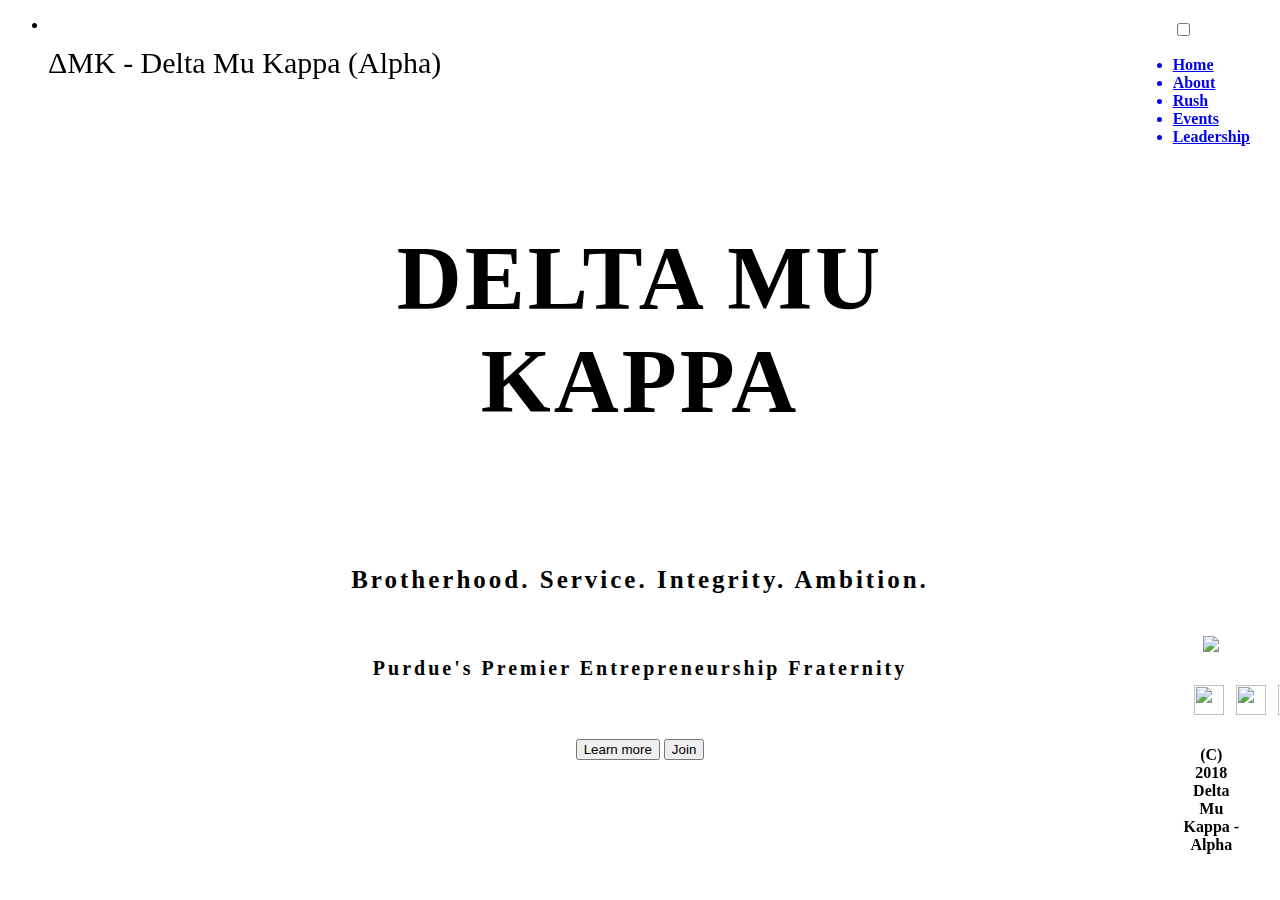
==== index.html @ f1625c48 "adjust viewport scale" ====
<!DOCTYPE html>
<html>
	<style>

</style>
	<head>
		<meta name="viewport" content="width=device-width, initial-scale=0.6">
		<link href="style.css" rel="stylesheet" type="text/css" media="all">
		<title>Delta Mu Kappa - Alpha</title>
	</head>
	<body>
		<ul>
			<li><div>
				<p style="font-size: 30px;text-align:left;position: fixed">ΔMK - Delta Mu Kappa (Alpha)</p></li>
		</ul>
			<div style="text-align: center;position: absolute;top: 50%;left: 50%;transform: translate(-50%, -50%);letter-spacing: 3px">
			<p style="font-size:90px;font-weight: bold;">DELTA MU KAPPA</p><br>
			<p style="font-size:25px;font-weight: bold;">Brotherhood. Service. Integrity. Ambition.</p><br>
			<p style="font-size:20px;font-weight: bold;">Purdue's Premier Entrepreneurship Fraternity</p><br><br>
			<center>
			<table><tr><td>
			<button class="button4" onclick="window.location.href='about.html'">Learn more</button></td><td>
			<button class="button4" onclick="window.location.href='rush.html'">Join</button></td></tr></table></center>
			</div>

		<div id="menuToggle" style="position: fixed;top: 20px; right:30px; bottom: 0px;">
			

			<input type="checkbox" />

			<div id="menu">
				<ul style="padding-left: 0px;">
			      <b><a href="index.html"><li>Home</li></a>
			      <a href="about.html"><li>About</li></a>
			      <a href="#"><li>Rush</li></a>
			      <a href="events.html"><li>Events</li></a>
			      <a href="leadership.html"><li>Leadership</li></a>
		   		</ul>

		   		<div style="position: absolute;bottom: 0px;left: 0px;width: calc(100% - 20px);padding: 10px;padding-bottom: 30px;text-align: center">
			   		<img src="dmk_bird.png" width="50px" />
			   		<br>
			   		<br>
			   		<center>
			   		<table style="border-spacing: 10px;">
			   			<tr><td><a href="https://www.facebook.com/dmkpurdue/"><img src="facebook.png" width="30px" height="30px"/></a></td>
			   				<td><a href="https://twitter.com/DMKPurdue"><img src="twitter.png" width="30px" height="30px"/></a></td>
			   				<td><a href="https://www.instagram.com/dmk.purdue/"><img src="instagram.png" width="30px" height="30px"/></a></td>
			   			</tr>
			   		</table>
			   		</center>
			   		<p>(C) 2018 Delta Mu Kappa - Alpha</p>
		   		</div>
	   		</div>
		    <div class="hamburger"></div>
				<div class="hamburger"></div>
				<div class="hamburger"></div>
			</div>
		</div>
	</body>
</html>
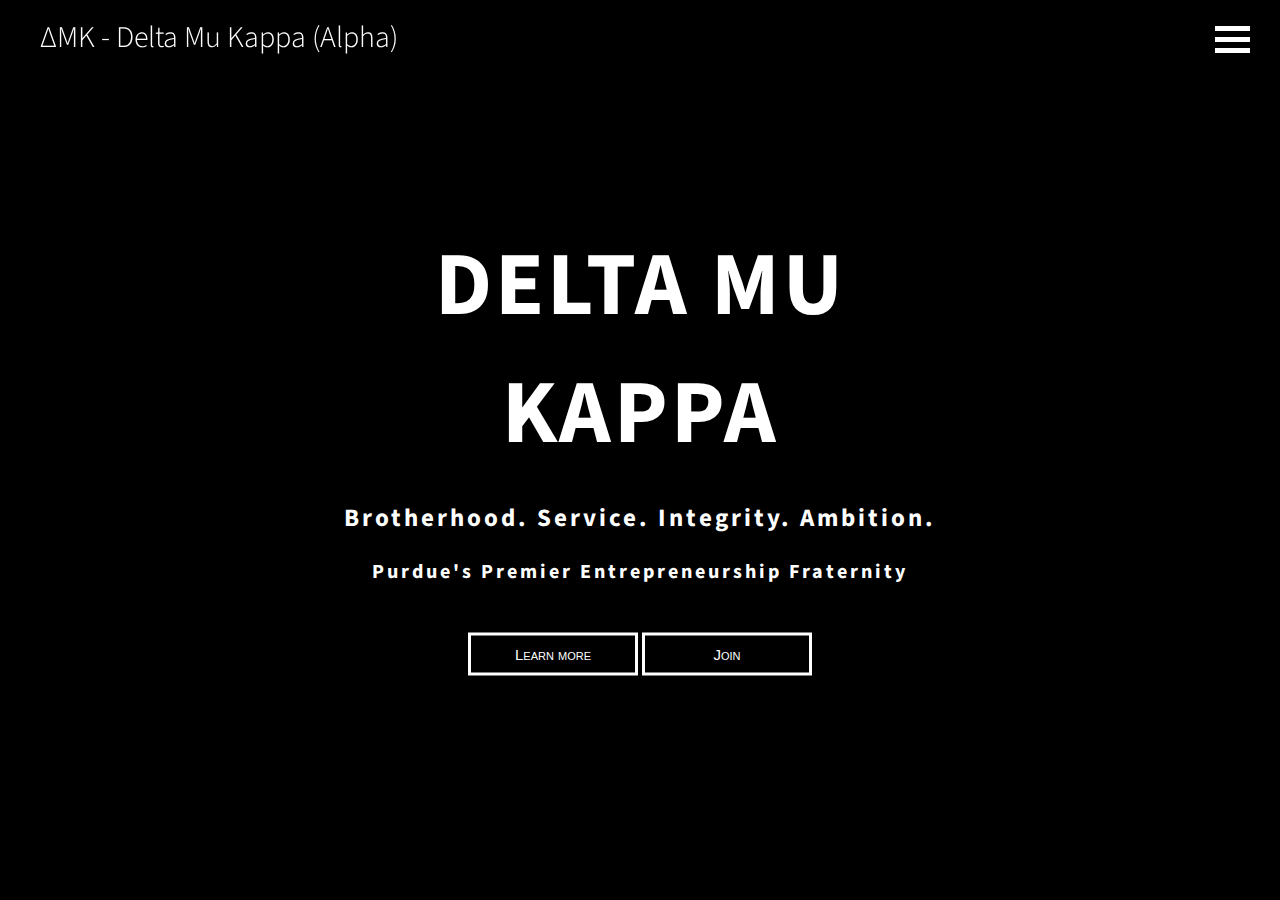
==== commit 5872ca03: "fix webiste html" ====
--- a/index.html
+++ b/index.html
@@ -1,58 +1,67 @@
 <!DOCTYPE html>
 <html>
 	<style>
-
-</style>
+		html {
+	 		background-image: url(background.png) !important;
+		}
+	</style>
 	<head>
 		<meta name="viewport" content="width=device-width, initial-scale=0.6">
 		<link href="style.css" rel="stylesheet" type="text/css" media="all">
 		<title>Delta Mu Kappa - Alpha</title>
 	</head>
 	<body>
-		<ul>
-			<li><div>
-				<p style="font-size: 30px;text-align:left;position: fixed">ΔMK - Delta Mu Kappa (Alpha)</p></li>
+		<ul style="position: fixed">
+			<li>
+				<p class="navBarText">ΔMK - Delta Mu Kappa (Alpha)</p>
+			</li>
 		</ul>
-			<div style="text-align: center;position: absolute;top: 50%;left: 50%;transform: translate(-50%, -50%);letter-spacing: 3px">
-			<p style="font-size:90px;font-weight: bold;">DELTA MU KAPPA</p><br>
-			<p style="font-size:25px;font-weight: bold;">Brotherhood. Service. Integrity. Ambition.</p><br>
-			<p style="font-size:20px;font-weight: bold;">Purdue's Premier Entrepreneurship Fraternity</p><br><br>
+			
+		<div class="centerContent">
+			<p class="titleBig">DELTA MU KAPPA</p><br>
+			<p class="titleMed">Brotherhood. Service. Integrity. Ambition.</p><br>
+			<p class="titleSmall">Purdue's Premier Entrepreneurship Fraternity</p><br><br>
 			<center>
-			<table><tr><td>
-			<button class="button4" onclick="window.location.href='about.html'">Learn more</button></td><td>
-			<button class="button4" onclick="window.location.href='rush.html'">Join</button></td></tr></table></center>
-			</div>
+				<table><tr>
+					<td><button class="dmk_button" onclick="window.location.href='about.html'">Learn more</button></td>
+					<td><button class="dmk_button" onclick="window.location.href='rush.html'">Join</button></td>
+				</tr></table>
+			</center>
+		</div>
 
-		<div id="menuToggle" style="position: fixed;top: 20px; right:30px; bottom: 0px;">
+		<div id="menuToggle">
 			
-
-			<input type="checkbox" />
+			<input type="checkbox"/>
 
 			<div id="menu">
-				<ul style="padding-left: 0px;">
-			      <b><a href="index.html"><li>Home</li></a>
-			      <a href="about.html"><li>About</li></a>
-			      <a href="#"><li>Rush</li></a>
-			      <a href="events.html"><li>Events</li></a>
-			      <a href="leadership.html"><li>Leadership</li></a>
+				<ul>
+			    	<b>
+			 			<a href="index.html"><li>Home</li></a>
+			      		<a href="about.html"><li>About</li></a>
+			      		<a href="rush.html"><li>Rush</li></a>
+			      		<a href="events.html"><li>Events</li></a>
+			      		<a href="leadership.html"><li>Leadership</li></a>
+			  		</b>
 		   		</ul>
 
-		   		<div style="position: absolute;bottom: 0px;left: 0px;width: calc(100% - 20px);padding: 10px;padding-bottom: 30px;text-align: center">
+		   		<div class="menuFooter">
 			   		<img src="dmk_bird.png" width="50px" />
 			   		<br>
 			   		<br>
 			   		<center>
-			   		<table style="border-spacing: 10px;">
-			   			<tr><td><a href="https://www.facebook.com/dmkpurdue/"><img src="facebook.png" width="30px" height="30px"/></a></td>
-			   				<td><a href="https://twitter.com/DMKPurdue"><img src="twitter.png" width="30px" height="30px"/></a></td>
-			   				<td><a href="https://www.instagram.com/dmk.purdue/"><img src="instagram.png" width="30px" height="30px"/></a></td>
-			   			</tr>
-			   		</table>
+				   		<table class="menuFooterSocial">
+				   			<tr>
+				   				<td><a href="https://www.facebook.com/dmkpurdue/"><img src="facebook.png" width="30px" height="30px"/></a></td>
+				   				<td><a href="https://twitter.com/DMKPurdue"><img src="twitter.png" width="30px" height="30px"/></a></td>
+				   				<td><a href="https://www.instagram.com/dmk.purdue/"><img src="instagram.png" width="30px" height="30px"/></a></t>
+				   			</tr>
+				   		</table>
 			   		</center>
 			   		<p>(C) 2018 Delta Mu Kappa - Alpha</p>
 		   		</div>
 	   		</div>
-		    <div class="hamburger"></div>
+	   		<div>
+		    	<div class="hamburger"></div>
 				<div class="hamburger"></div>
 				<div class="hamburger"></div>
 			</div>
--- a/style.css
+++ b/style.css
@@ -0,0 +1,201 @@
+/* 
+ * Website CSS 
+ * Delta Mu Kappa - Alpha (Purdue Univ)
+ * (C) 2018
+ */
+
+@import url('https://fonts.googleapis.com/css?family=Source+Sans+Pro');
+
+html, body {
+	width: 100%;
+}
+
+html {
+	background: url(background.png) no-repeat center center fixed; 
+	background-color: black;
+	-webkit-background-size: cover;
+	-moz-background-size: cover;
+	-o-background-size: cover;
+	background-size: cover;
+}
+
+body {
+	margin: 0;
+	font-family: 'Source Sans Pro';
+	font-weight: 200;
+	color: #FFFFFF;
+	font-weight:300;
+}
+
+h2 {
+	margin: 2px 0px;
+}
+
+p {
+	margin: 0;
+}
+
+ul {
+	list-style-type: none;
+}
+
+.dmk_button {
+    background-color: white;
+    color: black;
+    border: 3px solid white;
+    padding: 10px 20px;
+    font-size: 15px;
+    background:  rgba(0,0,0,0);
+    color:  #FFF;
+    width: 170px;
+    font-variant: small-caps;
+}
+
+.hamburger {
+	position: sticky;
+    width: 35px;
+    height: 5px;
+    background-color: white;
+    margin: 6px 0;
+    z-index: 9;
+}
+
+#menu {
+  	position: absolute;
+  	width: 150px;
+  	line-height: 2;
+	margin: -100px 0 0 70px;
+	padding: 50px;
+	padding-top: 150px;
+
+	background: #000;
+	color:white;
+	list-style-type: none;
+	-webkit-font-smoothing: antialiased;
+
+	transform-origin: 0% 0%;
+	transform: none;
+
+	transition: transform 0.5s cubic-bezier(0.77,0.2,0.05,1.0);
+	z-index: 5;
+	top: 0px;
+	bottom: 0px;
+}
+
+#menu a:link, a:hover, a:visited {
+    color: white;
+    text-decoration: none;
+}
+
+#menu li {
+	font-size: 20px;
+}
+
+#menu ul {
+	padding-left: 0px;
+}
+
+#menuToggle {
+	position: fixed;
+	top: 20px; 
+	right:30px; 
+	bottom: 0px;
+}
+
+#menuToggle input:checked ~ #menu
+{
+	transform: translate(-100%, 0);
+}
+
+#menuToggle input
+{
+  display: block;
+  width: 40px;
+  height: 32px;
+  position: absolute;
+  top: -7px;
+  left: -5px;
+  
+  cursor: pointer;
+  
+  opacity: 0; 
+  z-index: 10;
+  
+  -webkit-touch-callout: none;
+}
+
+.menuFooter {
+	position: absolute;
+	bottom: 0px;
+	left: 0px;
+	width: calc(100% - 20px);
+	padding: 10px;
+	padding-bottom: 30px;
+	text-align: center;
+}
+
+.menuFooterSocial {
+	border-spacing: 10px;
+}
+
+.navBar { 
+	position: fixed;
+	background: #000;
+	margin: 0;
+	padding: 16px;
+	padding-left: 40px;
+	width: 100%;
+}
+
+.navBarText {
+	font-size: 30px;
+	text-align: left;
+}
+
+.pageTitle {
+	padding: 35px;
+	letter-spacing: 3px;
+}
+
+.pageTitleText {
+	font-size: 90px;
+	margin-top: 300px;
+	font-weight: bold;
+}
+
+.pageContent {
+	background: white;
+	padding: 60px 10px;
+	min-height: 65% !important;
+	color: #000;
+}
+
+.centerContent {
+	text-align: center;
+	position: absolute;
+	top: 50%;
+	left: 50%;
+	transform: translate(-50%, -50%);
+	letter-spacing: 3px;
+}
+
+.position {
+	border-radius: 50%;
+}
+
+.titleBig {
+	font-size: 90px;
+	font-weight: bold;
+}
+
+.titleMed {
+	font-size: 25px;
+	font-weight: bold;
+}
+
+.titleSmall {
+	font-size: 20px;
+	font-weight: bold;
+}
+
+
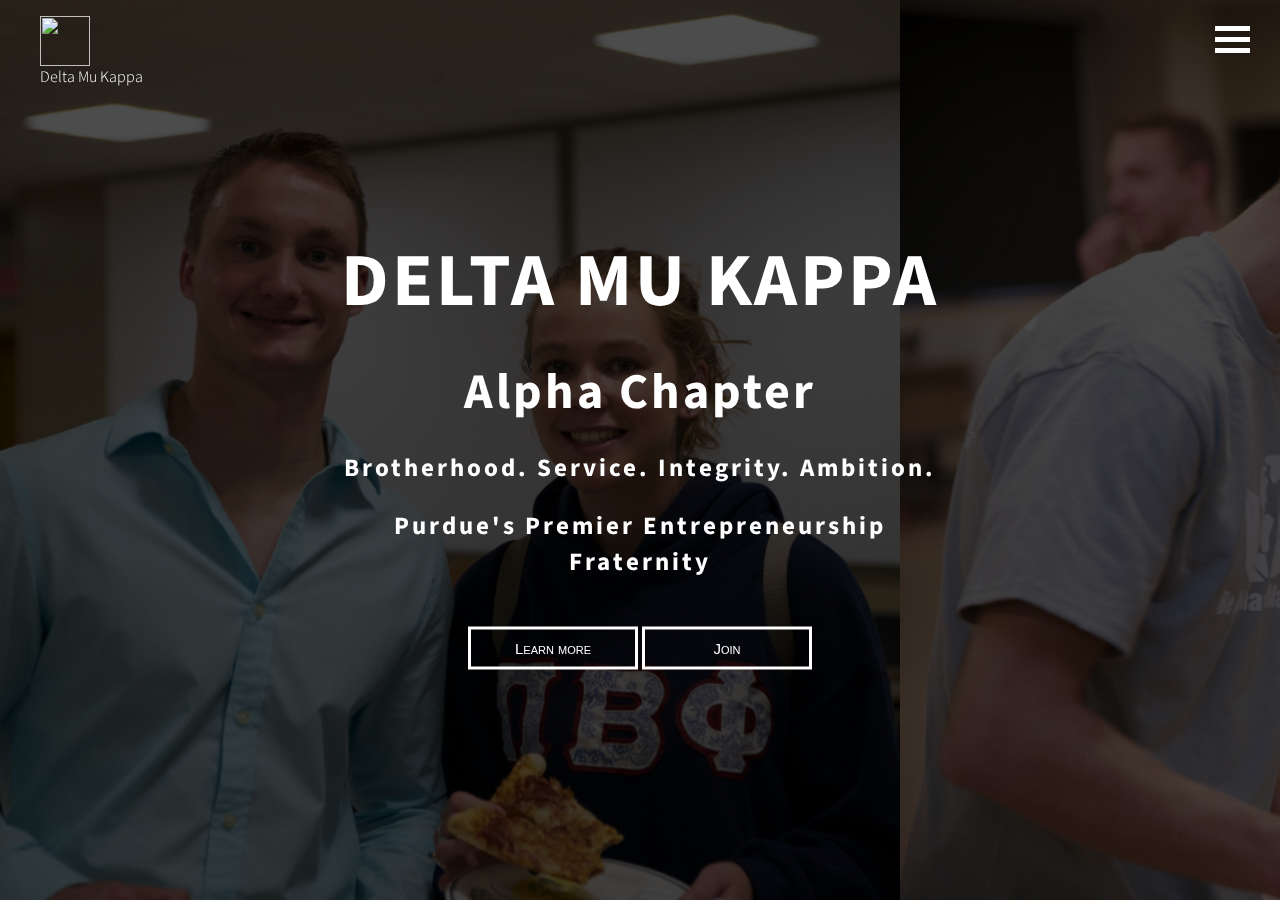
==== commit 0cba3ad5: "updating home page" ====
--- a/index.html
+++ b/index.html
@@ -9,24 +9,40 @@
 		<meta name="viewport" content="width=device-width, initial-scale=0.6">
 		<link href="style.css" rel="stylesheet" type="text/css" media="all">
 		<title>Delta Mu Kappa - Alpha</title>
+		  
+		<!-- <meta charset= "utf-8" /> -->
+		<meta name="viewport" content="width=device-width, initial-scale=1" />
+		
+		
+		<link rel="stylesheet" href="assets/css/main.css" />
+		<link href="assets/bootstrap/"/>
+		<link rel="icon" 
+		type="image/png" 
+		href="assets/images/phoenix-no-bkg.png">
+
 	</head>
 	<body>
-		<ul style="position: fixed">
-			<li>
-				<p class="navBarText">ΔMK - Delta Mu Kappa (Alpha)</p>
-			</li>
-		</ul>
+		<div class="slideshow row">
+        	<div class="images">
+        	</div>
+			<ul style="position: fixed">
+ 				<img src="dmk_bird.png" width="50" height="50" align="middle"><center>Delta Mu Kappa</center>
+
+			</ul>
+
 			
-		<div class="centerContent">
-			<p class="titleBig">DELTA MU KAPPA</p><br>
-			<p class="titleMed">Brotherhood. Service. Integrity. Ambition.</p><br>
-			<p class="titleSmall">Purdue's Premier Entrepreneurship Fraternity</p><br><br>
-			<center>
-				<table><tr>
-					<td><button class="dmk_button" onclick="window.location.href='about.html'">Learn more</button></td>
-					<td><button class="dmk_button" onclick="window.location.href='rush.html'">Join</button></td>
-				</tr></table>
-			</center>
+			<div class="centerContent">
+				<p class="titleBig">DELTA MU KAPPA</p><br>
+				<p class="titleMed">Alpha Chapter</p><br>
+				<p class="titleSmall">Brotherhood. Service. Integrity. Ambition.</p><br>
+				<p class="titleSmall">Purdue's Premier Entrepreneurship Fraternity</p><br><br>
+				<center>
+					<table><tr>
+						<td><button class="dmk_button" onclick="window.location.href='about.html'">Learn more</button></td>
+						<td><button class="dmk_button" onclick="window.location.href='rush.html'">Join</button></td>
+					</tr></table>
+				</center>
+			</div>
 		</div>
 
 		<div id="menuToggle">
@@ -54,7 +70,9 @@
 				   				<td><a href="https://www.facebook.com/dmkpurdue/"><img src="facebook.png" width="30px" height="30px"/></a></td>
 				   				<td><a href="https://twitter.com/DMKPurdue"><img src="twitter.png" width="30px" height="30px"/></a></td>
 				   				<td><a href="https://www.instagram.com/dmk.purdue/"><img src="instagram.png" width="30px" height="30px"/></a></t>
-				   			</tr>
+								<td><a href="https://www.linkedin.com/company/delta-mu-kappa"><img src="linkedin.png" width="30px" height="30px"/></a></t>
+
+							</tr>
 				   		</table>
 			   		</center>
 			   		<p>(C) 2018 Delta Mu Kappa - Alpha</p>
--- a/style.css
+++ b/style.css
@@ -184,18 +184,18 @@
 }
 
 .titleBig {
-	font-size: 90px;
+	font-size: 75px;
 	font-weight: bold;
 }
 
 .titleMed {
+	font-size: 50px;
+	font-weight: bold;
+}
+
+.titleSmall {
 	font-size: 25px;
 	font-weight: bold;
 }
 
-.titleSmall {
-	font-size: 20px;
-	font-weight: bold;
-}
-
-
+
--- a/assets/css/main.css
+++ b/assets/css/main.css
@@ -0,0 +1,860 @@
+#navbar
+{
+    border-radius: 0px;
+    background: #212F3C;
+    border-style: none;
+    font-family: 'Questrial';
+    font-size: 16px;
+}
+body
+{
+    /*padding-top: 50px;*/
+    overflow-x: hidden;
+    overflow-y: scroll;
+}
+#brandImage
+{
+    width: 100px; 
+    margin-top: -40px;
+}
+
+.button{
+    display: block;
+   width: auto;
+   height: auto;
+    background: none;
+    padding: 10px;
+    border:2px solid white;
+    /*border-color: 1px solid white;*/
+    text-align: center;
+    /*border-radius: 5px;*/
+    color: white;
+    font-weight: bold;
+    overflow:auto!important;
+
+}
+
+.button:hover{
+  color: white;
+}
+
+#navbar2
+{
+  display: inline-block;
+  width: 100%;
+  background:#667db6!important;
+  
+}
+.navbar a
+{
+    color: #C28E0E !important;
+}
+
+.navbar a:hover
+{
+    color: #98700D !important;
+}
+
+.navbar-brand
+{
+    transform: translateX(-50%);
+    left: 50%;
+    position: absolute;
+}
+
+#navEvents
+{
+    transform: translateX(-50%);
+    left: 30%;
+    position: absolute;
+}
+
+#navAbout
+{
+    transform: translateX(-50%);
+    left: 20%;
+    position: absolute;
+}
+
+#navLeadership
+{
+    transform: translateX(-50%);
+    left: 40%;
+    position: absolute;
+}
+
+#navContact
+{
+    transform: translateX(-50%);
+    left: 60%;
+    position: absolute;
+}
+  #navSponsors
+{
+    transform: translateX(-50%);
+    left: 70%;
+    position: absolute;
+}
+  #navBlog
+{
+    transform: translateX(-50%);
+    left: 80%;
+    position: absolute;
+}
+
+
+.slideshow {
+  position: relative;
+  overflow: hidden;
+  height: 100vh;
+  width: 100vw;
+  margin-right: 0px;
+  /*max-width: 100%;*/
+}
+.images {
+    background: linear-gradient( rgba(0, 0, 0, 0.7), rgba(0, 0, 0, 0.7) ), url("../css/pjimage.jpg");
+  background-size: cover;
+  background-repeat: repeat;
+  position: absolute;
+  left: 0;
+  top: 0;
+  height: 100%;
+  width: 300%;
+  animation: slideshow 100s linear infinite;
+    
+  transform: translate3d(0, 0, 0);
+}
+@keyframes slideshow {
+  0%    { left: 0; }
+  100%  { left: -200%; }
+}
+
+@keyframes moveSlideshow {  
+  100% { 
+    -webkit-transform: translateX(-200%);  
+  }
+}
+
+#titleDiv
+{
+    text-align: center;
+    top: 15%;
+}
+#title
+{
+    color: white;
+     text-shadow: -1px 0 #C28E0E, 0 1px #C28E0E, 1px 0 #C28E0E, 0 -1px #C28E0E;
+    font-family: 'Questrial';
+    font-size: 64px;
+    border-bottom: 2px white solid;
+    padding-bottom: 15px;
+    border-top: 2px white solid;
+    padding-top: 15px;
+
+    
+}
+
+#mottoDiv
+{
+    text-align: center;
+    top: 20%;
+}
+
+#motto
+{
+    color: white;
+     text-shadow: -1px 0 #C28E0E, 0 1px #C28E0E, 1px 0 #C28E0E, 0 -1px #C28E0E;
+    font-family: 'Questrial';
+    font-size: 24px;
+}
+
+#btnRush
+{
+    top: 30%;
+    text-align: center;
+}
+
+#Rush
+{
+    width: 15%;
+    height:auto;
+    background-color: transparent;
+    color: white;
+    border: white solid;
+    border-width: 1.5px;
+    transition: 0.3s;
+    cursor: not-allowed;
+    overflow: auto!important
+}
+
+#phoenixDiv
+{
+    top: 25%;
+    text-align: center;
+}
+#phoenix1
+{
+    width:200px;
+    height:auto;
+}
+#Rush:hover
+{
+    background-color: rgba(255, 255, 255, 0.5);
+    color: black;
+    transition: 0.2s;
+}
+
+.About {
+  position: relative;
+  overflow: hidden;
+    height: 430px;
+    width: 100%;
+    /*left: 50vw;*/
+    /*margin-left: -200px;*/
+    /*max-width: 1920px;*/
+    text-align: center;
+    font-family: 'Questrial';
+    background-color: #8EA5BD;
+}
+
+#aboutTitle
+{
+    margin-bottom: 30px;
+    color: #212F3C;
+    /*width: 100vw;*/
+}
+
+#spanId1
+{
+    width: 11vw;
+    height: 100px;
+    font-size: 50px;
+    padding-top: 10px;
+    padding-bottom: 100px;
+    background-color: #526981;
+    color: #D4EBFF;
+}
+
+#spanId2
+{ 
+    width: 11vw;  
+    height: 100px;
+    font-size: 50px;
+    padding-top: 10px;
+    padding-bottom: 100px;
+    background-color: #5C738B;
+    color: #D4EBFF;
+}
+
+#spanId3
+{
+    width: 11vw;  
+    height: 100px;
+    font-size: 50px;
+    padding-top: 10px;
+    padding-bottom: 100px;
+    background-color: #667D95;
+    color: #CAE1F9;
+}
+
+#spanId4
+{
+    width: 11vw;  
+    height: 100px;
+    font-size: 50px;
+    padding-top: 10px;
+    padding-bottom: 100px;
+    background-color: #70879F;
+    color: #C0D7EF;
+}
+#pillars
+{
+    
+}
+
+#aboutDescription
+{
+    font-size: 30px;
+    padding-top: 20px;
+    padding-bottom: 10px;
+    color: #212F3C;
+}
+
+.container
+{
+    width: 100vw;
+    background-color: #C0D7EF;
+    border-left: white;
+    border-right: white;
+    margin-top: 20px;
+}
+
+.Events
+{
+    position: relative;
+    overflow: hidden;
+    height: 1000px;
+    max-width: 1920px;
+    text-align: center;
+    font-family: 'Questrial';
+    background-color: #F7F7F7;
+}   
+
+#changeInfo
+{
+    
+    height: 300px;
+}
+
+#changeBlock
+{
+    height: 100%;
+    text-align: left;
+    background-color: white;
+    border-left-color: #FFC966;
+}
+
+#indyBlock
+{
+    height: 100%;
+    background-color: white;
+    border-right-color: #C0D7EF;
+}
+
+#startupBlock
+{
+    height: 100%;
+    text-align: left;
+    background-color: white;
+    border-left-color: #c4fcc4;
+}
+#changemakersPic
+{
+    background-color: #ffc966;
+    height: 300px;
+}
+
+#changePic
+{
+    height: 300px;
+    width: auto;
+}
+
+#indyInfo
+{
+    
+    height: 300px;
+}
+
+#indyPic
+{
+    background-color: #C0D7EF;
+    height: 300px;
+}
+
+#skyline
+{
+    height: 300px;
+    width: auto;
+}
+
+#startupInfo
+{
+    
+    height: 300px;
+}
+
+#startupPic
+{
+    background-color: #c4fcc4;
+    height: 300px; 
+}
+
+#startPic
+{
+    width: 100%;
+    height: auto;
+    margin: none;
+    padding-top: 70px;
+}
+
+.Leadership
+{
+    position: relative;
+    overflow: hidden;
+    /*height: 878px;*/
+    
+    min-height: 878px;
+    height: auto;
+    max-width: 1920px;
+    text-align: center;
+    font-family: 'Questrial'; 
+    background-color: #FFCCCC;
+    color: white;
+
+}
+
+#positionImage
+{
+
+    width: 150px;
+    height: 150px;
+    -webkit-border-radius: 150px;
+    -webkit-background-clip: padding-box;
+    -moz-border-radius: 150px;
+/*    margin-right: 50px!important;
+    margin-left: 50px!important;*/
+    -moz-background-clip: padding;
+    border-radius: 150px;
+    background-clip: padding-box;
+    margin: 7px 0 0 5px;
+    /*float: left;*/
+    background-size: cover;
+    margin-top: 50px;
+    background-position: center center;
+    /*height: 200px;
+    border-radius: 50%;
+    border-width: 50px;
+    border-color: white;
+    padding-top: 50px;*/
+}
+
+
+
+#top
+{
+    background-color: #FFB2B2;
+
+
+}
+
+#mid
+{
+    background-color: #FF9999;
+    /*padding-bottom: 1px;*/
+}
+
+#bot
+{
+    background-color: #FF7F7F;
+    /*padding-bottom: 1px;*/
+}
+
+.Contact
+{
+    position: relative;
+    overflow: hidden;
+    height: 180px;
+    max-width: 1920px;
+    text-align: center;
+    font-family: 'Questrial'; 
+    background-color: #212F3C;
+    color: #C28E0E !important;
+}
+
+#social
+{
+    font-size: 32px;
+    padding-left: 10px;
+    padding-right: 10px;  
+    color: #C28E0E !important;
+}
+
+#social:hover
+{
+    color: #98700D !important;
+    cursor: pointer;
+}
+
+.a:hover
+{
+    color: black;
+}
+
+#rush{
+   /*z-index: 5;*/
+   display: inline-block;
+   position: absolute;
+   top: 60%;
+   left: 50%;
+   width: 300px;
+   height: 50px;
+   margin-left: -150px;
+   /*overflow-x: hidden;*/
+   /*text-align: center;*/
+ }
+ #rush_here{
+   border-color: white;
+   color: white;
+   width: 100%;
+   height: 100%;
+   background-color: transparent;
+   font : normal 400 20px 'Josefin Sans', sans-serif;
+   /*text-align: center;*/
+   /*display: inline-block;*/
+   
+   /*bottom: 0;*/
+   /*text-shadow: none;*/
+   /*position: absolute;*/
+ }
+ 
+ #rush_here:hover {
+   color: black;
+   background-color: white;
+ }
+ #down{
+   top: 50%;
+   /*display: inline-block;*/
+   left: 50%;
+   width: 200px;
+   margin-left: -100px;
+ }
+ #down a {
+   position: absolute;
+   /*top: 100%;*/
+   left: 50%;
+   width: 200px;
+   margin-left: -100px;
+   text-align: center;
+   z-index: 2;
+   display: inline-block;
+   -webkit-transform: translate(0, -50%);
+   transform: translate(0, -50%);
+   color: #fff;
+   font : normal 400 20px/1 'Josefin Sans', sans-serif;
+   letter-spacing: .1em;
+   text-decoration: none;
+   transition: opacity .3s;
+ }
+ #down a:hover {
+   opacity: .5;
+   color: white;
+   text-decoration: none;
+ }
+ 
+ #scroll a {
+   padding-top: 60px;
+ }
+ 
+ #scroll a span {
+   position: absolute;
+   top: 0;
+   left: 50%;
+   width: 30px;
+   height: 30px;
+   margin-left: -15px;
+   border-left: 1px solid #fff;
+   border-bottom: 1px solid #fff;
+   -webkit-transform: rotate(-45deg);
+   transform: rotate(-45deg);
+   box-sizing: border-box;
+ }
+
+ .modal.fade .modal-dialog {
+  transform: translate3d(0, 100vh, 0)!important;
+  transition: 0.6s!important;
+}
+
+.modal.in .modal-dialog {
+  transform: translate3d(0, 2vh, 0)!important;
+  transition: 0.6s!important;
+}
+
+#rush_schedule{
+  /*background: #456789!important;*/
+  background: #667db6!important; /* fallback for old browsers */
+  background: -webkit-linear-gradient(to left, #667db6, #0082c8, #0082c8, #667db6)!important; /* Chrome 10-25, Safari 5.1-6 */
+  background: linear-gradient(to left, #667db6, #0082c8, #0082c8, #667db6)!important; /* W3C, IE 10+/ Edge, Firefox 16+, Chrome 26+, Opera 12+, Safari 7+ */
+  /*border-color: -webkit-linear-gradient(to left, #667db6, #0082c8, #0082c8, #667db6)!important;
+  border-color: linear-gradient(to left, #667db6, #0082c8, #0082c8, #667db6)!important;*/
+  /*left: 50%;*/
+  /*margin-left: -350px;*/
+  width: 100%;
+  padding-bottom: 70px;
+  margin-top: 0px;
+  margin-left: none!important;
+  
+  /*top: 10vh!important;*/
+}
+ul.main { 
+  list-style-type: none!important;
+  width: 85.25%;
+  /*padding: 0px;*/
+  /*max-width: 75%;*/
+  /*margin: 20px auto;*/
+  /*left: 50%;*/
+  /*margin-left: 100px;*/
+  color: white;
+  display: flex!important;
+  text-align: center;
+  border-color: white;
+  border-width: 5px!important;
+  /*z-index: 30;*/
+  border-style: solid;
+  padding-bottom: 30px;
+  margin: 0px;
+  margin-left: 7.375%;
+  margin-top: 12%;
+  
+
+}
+
+h3 {
+  padding: 0;
+  margin: 0;
+  color: white;
+}
+
+
+.date {
+  width: 17%;
+  padding: 15% 1% 0 0 ;
+  /*float: left;*/
+}
+
+.date h3 {
+  font-size: 1.5em;
+}
+
+.date p {
+  font-size: .8em;
+}
+
+.events {
+  /*float: left;*/
+  width: 80%;
+  margin-top: 5%;
+  padding-top: 3%;
+  color: white;
+}
+
+.events-detail {
+  max-width: 550px;
+  list-style: none;
+}
+
+.events-detail li{
+  padding: 10px;
+  border-bottom: 1px dashed #ccc;
+  line-height: 22px;
+  transition: ease .4s all;
+
+}
+
+.events-detail li:hover{
+  color: #667db6!important;
+  background: #e9e9e9;
+  /*opacity: 0.5;*/
+  
+}
+
+.events-detail li:hover a span{
+  color: #667db6!important;
+  /*background: #e9e9e9;*/
+  /*opacity: 0.5;*/
+  
+}
+
+
+
+
+
+
+
+.event-name{
+  /*width: 100%;*/
+  /*margin-left: 25%;*/
+  color: #F0F0F0;
+  font-size: 30px;
+  text-align: center;
+}
+
+
+
+.event-date {
+  /*font-weight: 900;*/
+  color: #BDBDBD;
+  font-size: 20px;
+}
+.event-time {
+  /*font-weight: 900;*/
+  color: #BDBDBD;
+  font-size: 20px;
+}
+
+.events-detail li a {
+  text-decoration: none;
+  color: #444;
+  width: 100%;
+  height: 100%;
+  display: block;
+  color: white;
+}
+
+
+.event-location {
+    /*font-size: .8em;*/
+    color: #BDBDBD;
+    font-size: 20px;
+    /*margin-left: 70px;*/
+}
+
+
+@media (max-width: 1300px){
+  .col-lg-12 .col-lg-offset-2 {
+    margin-left: 25%!important;
+  }
+}
+
+@media (min-width: 1301px)(max-width: 1500px){
+  .col-lg-12 .col-lg-offset-2 {
+    margin-left: 20%!important;
+  }
+}
+
+
+
+
+
+@media all and (max-width: 641px) {
+    .date {
+      width: 100%;
+      border-bottom: 1px solid #ccc;
+      margin-bottom: 10px;
+    }
+  
+  .events {
+    border:none;
+    width: 100%;
+    margin-top: 0;
+  }
+  
+  .events-detail {
+    padding: 0;
+  }
+  
+  li.date p {
+    margin:0;
+  }
+
+  .About{
+    height: 110vh;
+  }
+
+  #spanId1, #spanId2, #spanId3, #spanId4 {
+
+    width: 25%;
+  }
+
+  #pillars{
+
+    font-size: 15px!important;
+    margin-left: -3vw;
+
+  } 
+
+  .Events{
+    height: 320vh;
+  }
+
+  #changeInfo, #startupInfo, #indyInfo{
+    height: 385px;
+  }
+
+  .row {
+    margin-left: 0px!important;
+    margin-right: 0px!important;
+  }
+
+  .Events.row {
+    margin-left: -15px!important;
+    margin-right: -15px!important;
+  } 
+
+  #rush{
+    display: none;
+  }
+
+  .navbar{
+    margin-bottom: 0px!important;
+  }
+
+  .Contact h4{
+    font-size: 15px;
+  }
+
+
+}
+
+.modal-body{
+  padding: 0px!important;
+}
+
+.modal-content{
+  background: #667db6!important; /* fallback for old browsers */
+  background: -webkit-linear-gradient(to left, #667db6, #0082c8, #0082c8, #667db6)!important; /* Chrome 10-25, Safari 5.1-6 */
+  background: linear-gradient(to left, #667db6, #0082c8, #0082c8, #667db6)!important; /* W3C, IE 10+/ Edge, Firefox 16+, Chrome 26+, Opera 12+, Safari 7+ */
+  /*background-color: #456789!important;*/
+  /*background-image: url("assets/images/phoenix-no-bkg.png");*/
+      -webkit-border-radius: 0px !important;
+    -moz-border-radius: 0px !important;
+    border-radius: 0px !important; 
+}
+
+.modal-header{
+  border-bottom: none!important;
+  /*border-color: #456789!important;*/
+  background: #667db6!important; /* fallback for old browsers */
+  background: -webkit-linear-gradient(to left, #667db6, #0082c8, #0082c8, #667db6)!important; /* Chrome 10-25, Safari 5.1-6 */
+  background: linear-gradient(to left, #667db6, #0082c8, #0082c8, #667db6)!important; /* W3C, IE 10+/ Edge, Firefox 16+, Chrome 26+, Opera 12+, Safari 7+ */
+  border-color: -webkit-linear-gradient(to left, #667db6, #0082c8, #0082c8, #667db6)!important;
+  border-color: linear-gradient(to left, #667db6, #0082c8, #0082c8, #667db6)!important;
+
+}
+
+.modal-footer{
+  border-top: none!important;
+  /*border-color: #456789!important;*/
+    background: #667db6!important; /* fallback for old browsers */
+  background: -webkit-linear-gradient(to left, #667db6, #0082c8, #0082c8, #667db6)!important; /* Chrome 10-25, Safari 5.1-6 */
+  background: linear-gradient(to left, #667db6, #0082c8, #0082c8, #667db6)!important; /* W3C, IE 10+/ Edge, Firefox 16+, Chrome 26+, Opera 12+, Safari 7+ */
+  border-color: -webkit-linear-gradient(to left, #667db6, #0082c8, #0082c8, #667db6)!important;
+  border-color: linear-gradient(to left, #667db6, #0082c8, #0082c8, #667db6)!important;
+}
+
+.close_modal{
+
+  /*border-color: white;*/
+   color: black;
+   /*width: 100%;*/
+   /*height: 100%;*/
+   background-color: white;
+   font : normal 400 20px 'Josefin Sans', sans-serif;
+   /*text-align: center;*/
+   /*display: inline-block;*/
+   
+   /*bottom: 0;*/
+   /*text-shadow: none;*/
+   /*position: absolute;*/
+}
+
+.row {
+  margin-left: 0px!important;
+  margin-right: 0px!important;
+}
+
+.close {
+    color: white!important; 
+    opacity: 1!important;
+    border-radius: 0px!important;
+}
+
+.modal-title{
+  color: white!important;
+  opacity: 1!important;
+  font-weight: 400!important;
+  font-size: 30px!important;
+  text-align: center!important;
+}
+
+
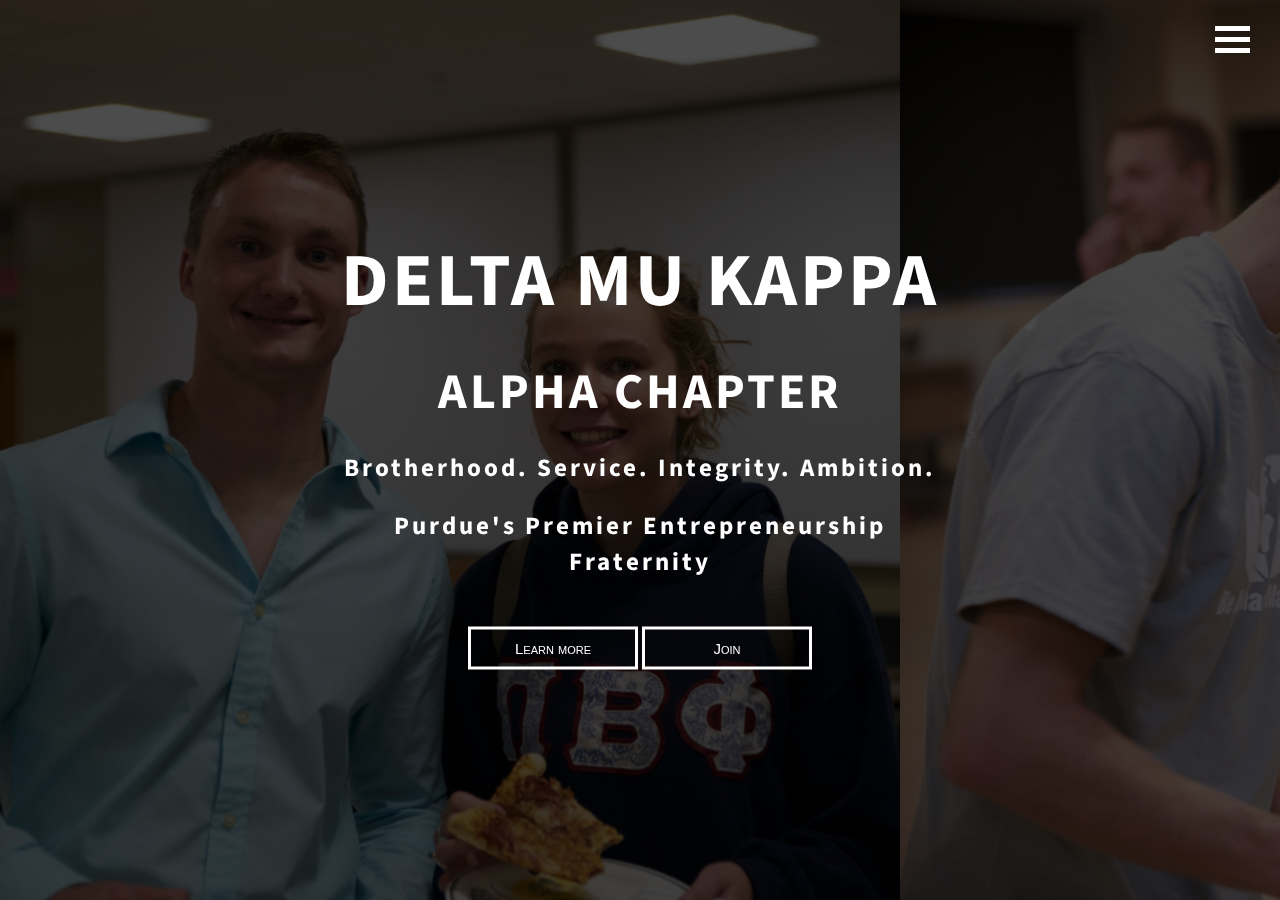
==== commit 091004cd: "added new form link to join button" ====
--- a/index.html
+++ b/index.html
@@ -1,45 +1,43 @@
 <!DOCTYPE html>
 <html>
-	<style>
+	<!-- <style>
 		html {
 	 		background-image: url(background.png) !important;
 		}
-	</style>
+	</style> -->
 	<head>
 		<meta name="viewport" content="width=device-width, initial-scale=0.6">
 		<link href="style.css" rel="stylesheet" type="text/css" media="all">
 		<title>Delta Mu Kappa - Alpha</title>
-		  
-		<!-- <meta charset= "utf-8" /> -->
-		<meta name="viewport" content="width=device-width, initial-scale=1" />
-		
-		
+		<meta name="viewport" content="width=device-width, initial-scale=1" />		
 		<link rel="stylesheet" href="assets/css/main.css" />
 		<link href="assets/bootstrap/"/>
 		<link rel="icon" 
 		type="image/png" 
 		href="assets/images/phoenix-no-bkg.png">
 
+
 	</head>
 	<body>
 		<div class="slideshow row">
         	<div class="images">
         	</div>
-			<ul style="position: fixed">
- 				<img src="dmk_bird.png" width="50" height="50" align="middle"><center>Delta Mu Kappa</center>
+			<!-- <ul style="position: fixed">
+				 <img src="dmk_bird.png" width="50" height="50" align="middle">
+				  <center>Delta Mu Kappa</center> 
 
-			</ul>
+			</ul> -->
 
 			
 			<div class="centerContent">
 				<p class="titleBig">DELTA MU KAPPA</p><br>
-				<p class="titleMed">Alpha Chapter</p><br>
+				<p class="titleMed">ALPHA CHAPTER</p><br>
 				<p class="titleSmall">Brotherhood. Service. Integrity. Ambition.</p><br>
 				<p class="titleSmall">Purdue's Premier Entrepreneurship Fraternity</p><br><br>
 				<center>
 					<table><tr>
 						<td><button class="dmk_button" onclick="window.location.href='about.html'">Learn more</button></td>
-						<td><button class="dmk_button" onclick="window.location.href='rush.html'">Join</button></td>
+						<td><button class="dmk_button" onclick="window.location.href='https://goo.gl/forms/gVraGtEhLoYhyqmZ2'">Join</button></td>
 					</tr></table>
 				</center>
 			</div>
@@ -56,10 +54,10 @@
 			      		<a href="about.html"><li>About</li></a>
 			      		<a href="rush.html"><li>Rush</li></a>
 			      		<a href="events.html"><li>Events</li></a>
-			      		<a href="leadership.html"><li>Leadership</li></a>
+						<a href="leadership.html"><li>Leadership</li></a>
+						<a href="https://medium.com/behind-the-change/alpha"><li>Blog</li></a>
 			  		</b>
 		   		</ul>
-
 		   		<div class="menuFooter">
 			   		<img src="dmk_bird.png" width="50px" />
 			   		<br>
@@ -69,8 +67,8 @@
 				   			<tr>
 				   				<td><a href="https://www.facebook.com/dmkpurdue/"><img src="facebook.png" width="30px" height="30px"/></a></td>
 				   				<td><a href="https://twitter.com/DMKPurdue"><img src="twitter.png" width="30px" height="30px"/></a></td>
-				   				<td><a href="https://www.instagram.com/dmk.purdue/"><img src="instagram.png" width="30px" height="30px"/></a></t>
-								<td><a href="https://www.linkedin.com/company/delta-mu-kappa"><img src="linkedin.png" width="30px" height="30px"/></a></t>
+				   				<td><a href="https://www.instagram.com/dmk.purdue/"><img src="instagram.png" width="30px" height="30px"/></a></td>
+								<td><a href="https://www.linkedin.com/company/delta-mu-kappa"><img src="linkedin.png" width="30px" height="30px"/></a></td>
 
 							</tr>
 				   		</table>
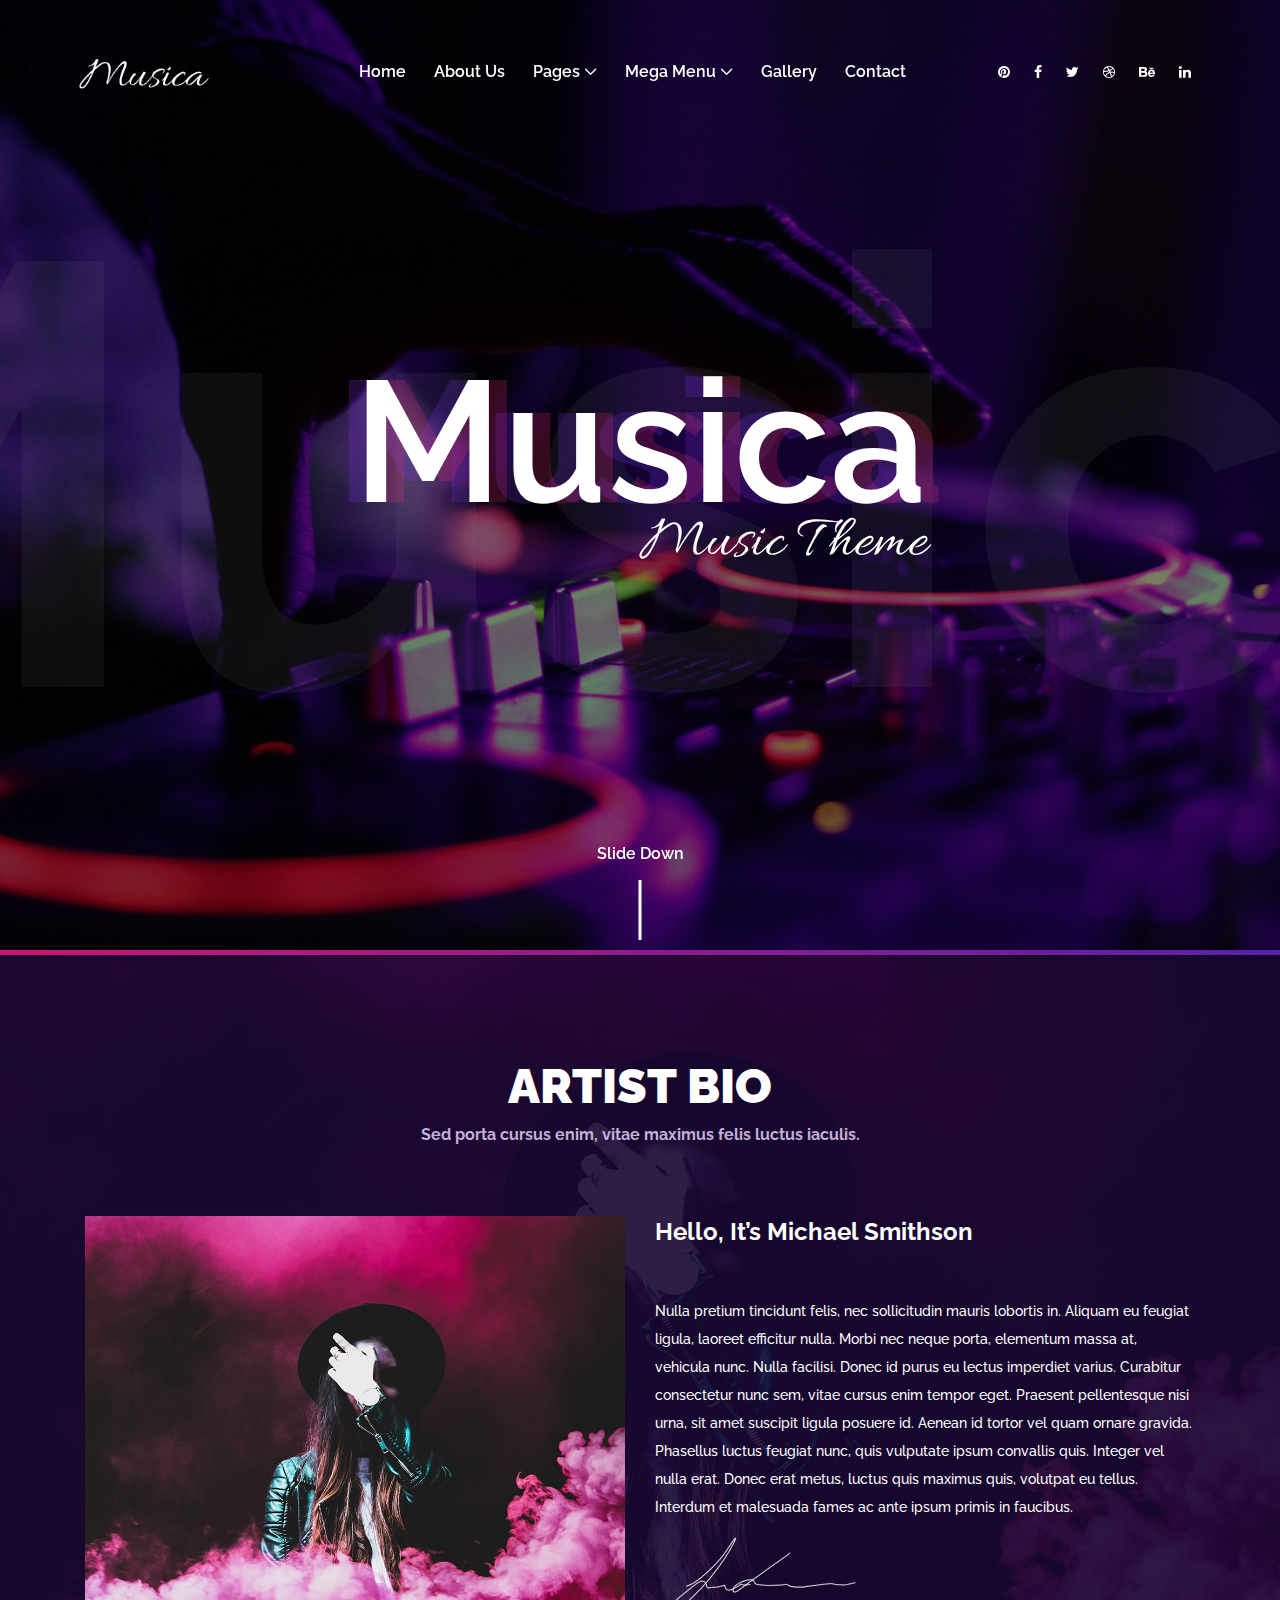
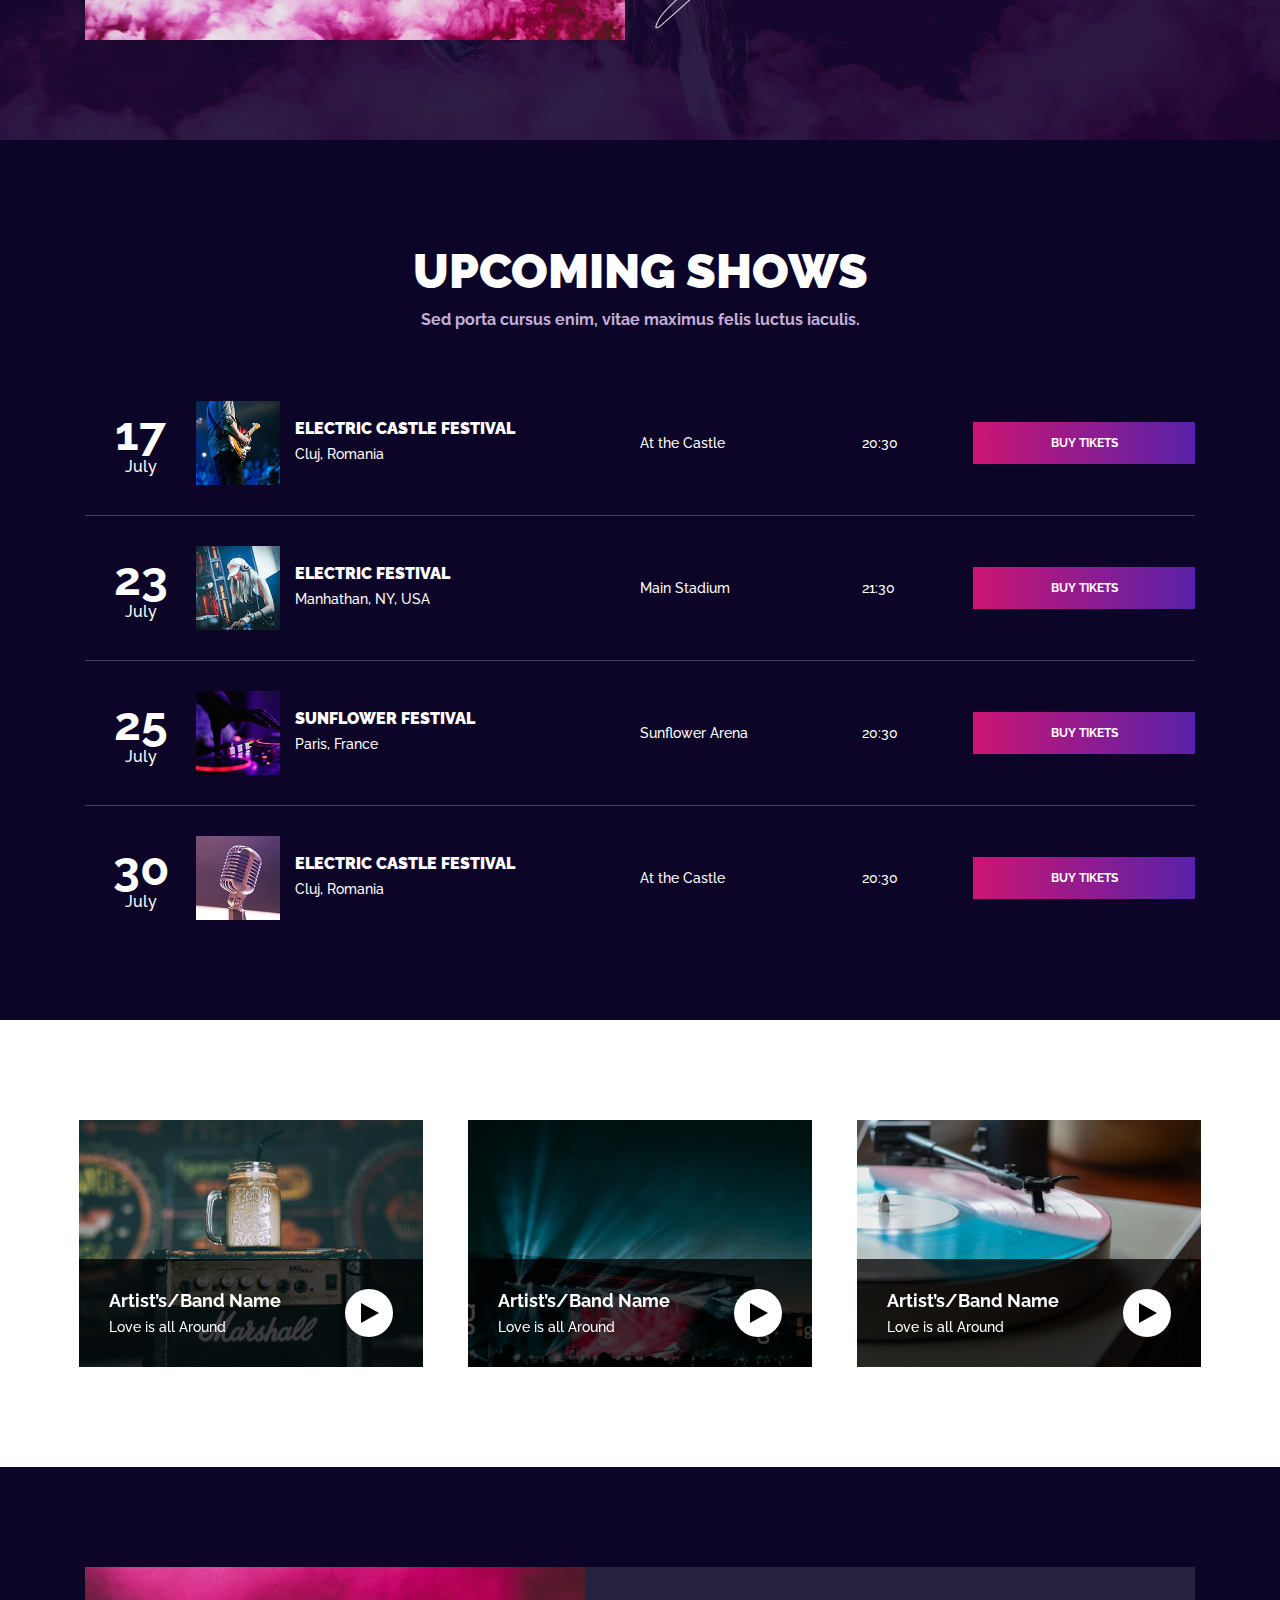
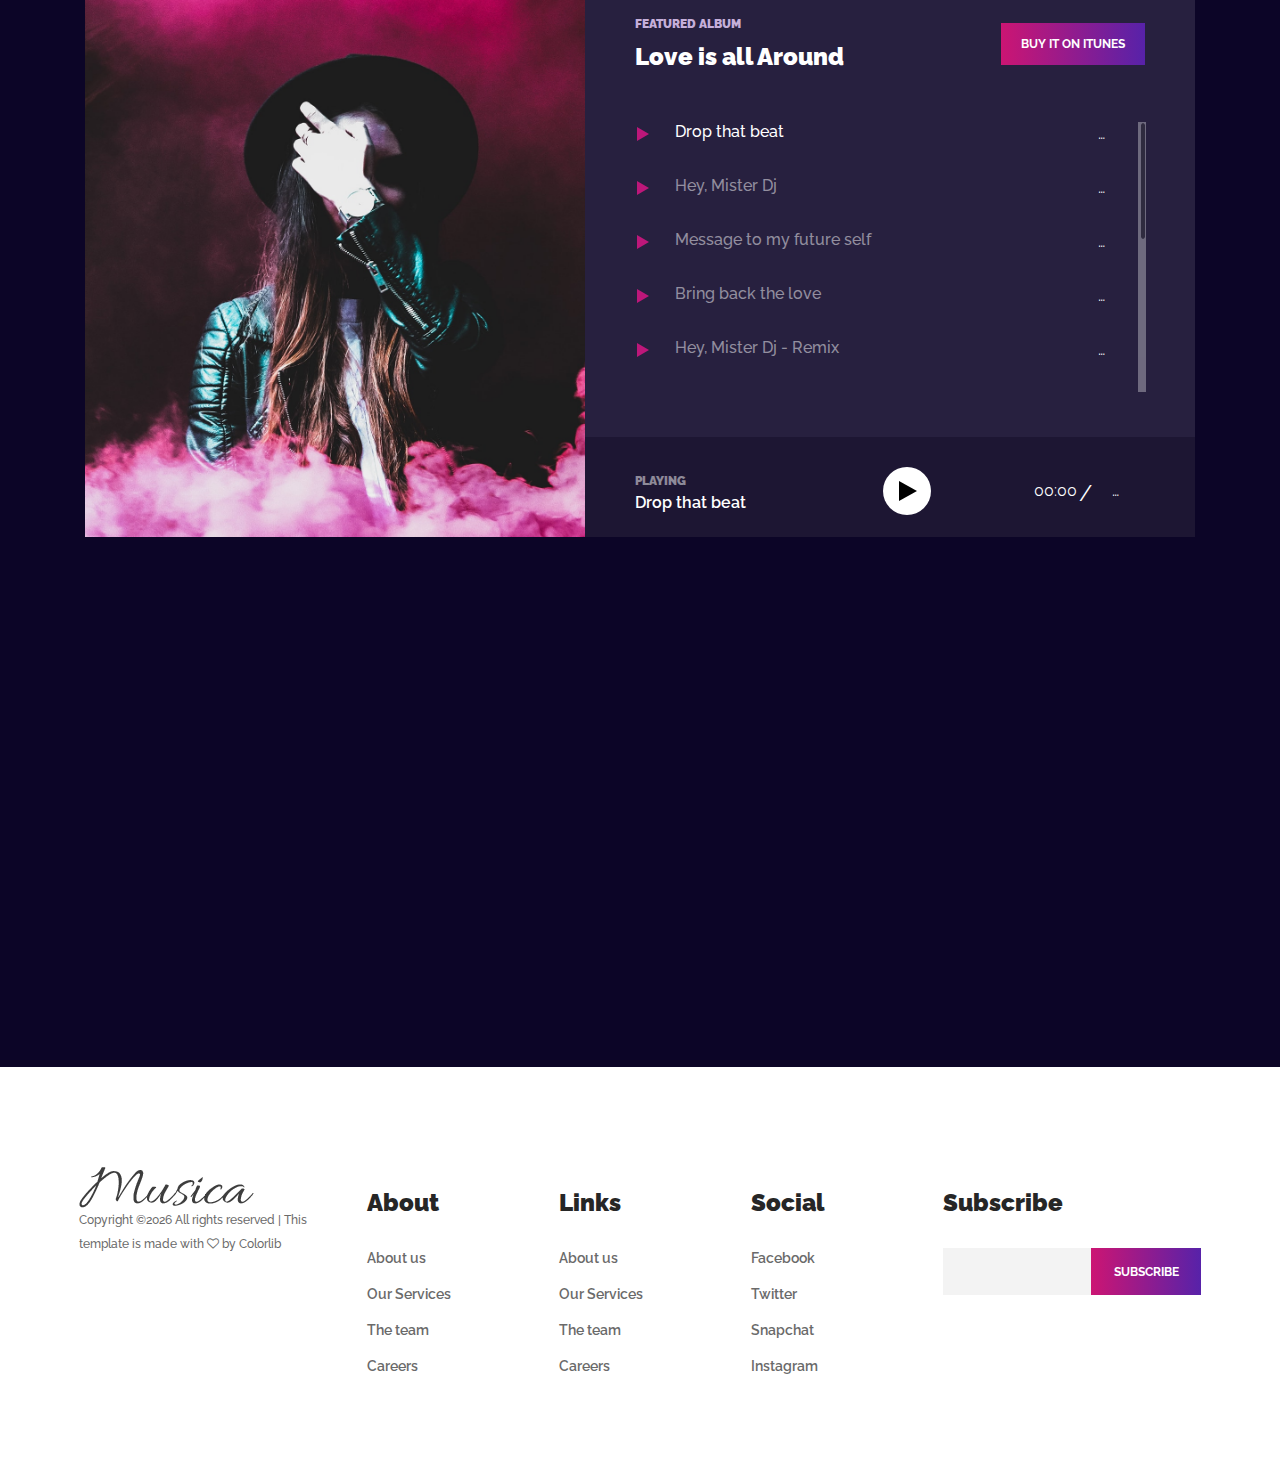
==== commit ddc93327: "Add template" ====
--- a/index.html
+++ b/index.html
@@ -1,86 +1,687 @@
-<!DOCTYPE html>
-<html>
-	<!-- <style>
-		html {
-	 		background-image: url(background.png) !important;
-		}
-	</style> -->
-	<head>
-		<meta name="viewport" content="width=device-width, initial-scale=0.6">
-		<link href="style.css" rel="stylesheet" type="text/css" media="all">
-		<title>Delta Mu Kappa - Alpha</title>
-		<meta name="viewport" content="width=device-width, initial-scale=1" />		
-		<link rel="stylesheet" href="assets/css/main.css" />
-		<link href="assets/bootstrap/"/>
-		<link rel="icon" 
-		type="image/png" 
-		href="assets/images/phoenix-no-bkg.png">
-
-
-	</head>
-	<body>
-		<div class="slideshow row">
-        	<div class="images">
-        	</div>
-			<!-- <ul style="position: fixed">
-				 <img src="dmk_bird.png" width="50" height="50" align="middle">
-				  <center>Delta Mu Kappa</center> 
-
-			</ul> -->
-
-			
-			<div class="centerContent">
-				<p class="titleBig">DELTA MU KAPPA</p><br>
-				<p class="titleMed">ALPHA CHAPTER</p><br>
-				<p class="titleSmall">Brotherhood. Service. Integrity. Ambition.</p><br>
-				<p class="titleSmall">Purdue's Premier Entrepreneurship Fraternity</p><br><br>
-				<center>
-					<table><tr>
-						<td><button class="dmk_button" onclick="window.location.href='about.html'">Learn more</button></td>
-						<td><button class="dmk_button" onclick="window.location.href='https://goo.gl/forms/gVraGtEhLoYhyqmZ2'">Join</button></td>
-					</tr></table>
-				</center>
-			</div>
-		</div>
-
-		<div id="menuToggle">
-			
-			<input type="checkbox"/>
-
-			<div id="menu">
-				<ul>
-			    	<b>
-			 			<a href="index.html"><li>Home</li></a>
-			      		<a href="about.html"><li>About</li></a>
-			      		<a href="rush.html"><li>Rush</li></a>
-			      		<a href="events.html"><li>Events</li></a>
-						<a href="leadership.html"><li>Leadership</li></a>
-						<a href="https://medium.com/behind-the-change/alpha"><li>Blog</li></a>
-			  		</b>
-		   		</ul>
-		   		<div class="menuFooter">
-			   		<img src="dmk_bird.png" width="50px" />
-			   		<br>
-			   		<br>
-			   		<center>
-				   		<table class="menuFooterSocial">
-				   			<tr>
-				   				<td><a href="https://www.facebook.com/dmkpurdue/"><img src="facebook.png" width="30px" height="30px"/></a></td>
-				   				<td><a href="https://twitter.com/DMKPurdue"><img src="twitter.png" width="30px" height="30px"/></a></td>
-				   				<td><a href="https://www.instagram.com/dmk.purdue/"><img src="instagram.png" width="30px" height="30px"/></a></td>
-								<td><a href="https://www.linkedin.com/company/delta-mu-kappa"><img src="linkedin.png" width="30px" height="30px"/></a></td>
-
-							</tr>
-				   		</table>
-			   		</center>
-			   		<p>(C) 2018 Delta Mu Kappa - Alpha</p>
-		   		</div>
-	   		</div>
-	   		<div>
-		    	<div class="hamburger"></div>
-				<div class="hamburger"></div>
-				<div class="hamburger"></div>
-			</div>
-		</div>
-	</body>
-</html>
+<!DOCTYPE html>
+<html lang="en">
+
+<head>
+    <meta charset="UTF-8">
+    <meta name="description" content="">
+    <meta http-equiv="X-UA-Compatible" content="IE=edge">
+    <meta name="viewport" content="width=device-width, initial-scale=1, shrink-to-fit=no">
+    <!-- The above 4 meta tags *must* come first in the head; any other head content must come *after* these tags -->
+
+    <!-- Title -->
+    <title>Musica - Music Template</title>
+
+    <!-- Favicon -->
+    <link rel="icon" href="img/core-img/favicon.ico">
+
+    <!-- Core Stylesheet -->
+    <link rel="stylesheet" href="style.css">
+
+</head>
+
+<body>
+    <!-- ##### Preloader ##### -->
+    <div class="preloader d-flex align-items-center justify-content-center">
+        <div class="circle-preloader">
+            <img src="img/core-img/compact-disc.png" alt="">
+        </div>
+    </div>
+
+    <!-- ##### Header Area Start ##### -->
+    <header class="header-area">
+        <!-- Navbar Area -->
+        <div class="musica-main-menu">
+            <div class="classy-nav-container breakpoint-off">
+                <div class="container-fluid">
+                    <!-- Menu -->
+                    <nav class="classy-navbar justify-content-between" id="musicaNav">
+
+                        <!-- Nav brand -->
+                        <a href="index.html" class="nav-brand"><img src="img/core-img/logo.png" alt=""></a>
+
+                        <!-- Navbar Toggler -->
+                        <div class="classy-navbar-toggler">
+                            <span class="navbarToggler"><span></span><span></span><span></span></span>
+                        </div>
+
+                        <!-- Menu -->
+                        <div class="classy-menu">
+
+                            <!-- close btn -->
+                            <div class="classycloseIcon">
+                                <div class="cross-wrap"><span class="top"></span><span class="bottom"></span></div>
+                            </div>
+
+                            <!-- Nav Start -->
+                            <div class="classynav">
+                                <ul>
+                                    <li><a href="index.html">Home</a></li>
+                                    <li><a href="about-us.html">About us</a></li>
+                                    <li><a href="#">Pages</a>
+                                        <ul class="dropdown">
+                                            <li><a href="index.html">Home</a></li>
+                                            <li><a href="about-us.html">About Us</a></li>
+                                            <li><a href="concert-tours.html">Concert &amp; Tours</a></li>
+                                            <li><a href="blog.html">News</a></li>
+                                            <li><a href="contact.html">Contact</a></li>
+                                            <li><a href="elements.html">Elements</a></li>
+                                        </ul>
+                                    </li>
+                                    <li><a href="#">Mega Menu</a>
+                                        <div class="megamenu">
+                                            <ul class="single-mega cn-col-4">
+                                                <li><a href="index.html">Home</a></li>
+                                                <li><a href="about-us.html">About Us</a></li>
+                                                <li><a href="concert-tours.html">Concert &amp; Tours</a></li>
+                                                <li><a href="blog.html">News</a></li>
+                                                <li><a href="contact.html">Contact</a></li>
+                                                <li><a href="elements.html">Elements</a></li>
+                                            </ul>
+                                            <ul class="single-mega cn-col-4">
+                                                <li><a href="index.html">Home</a></li>
+                                                <li><a href="about-us.html">About Us</a></li>
+                                                <li><a href="concert-tours.html">Concert &amp; Tours</a></li>
+                                                <li><a href="blog.html">News</a></li>
+                                                <li><a href="contact.html">Contact</a></li>
+                                                <li><a href="elements.html">Elements</a></li>
+                                            </ul>
+                                            <ul class="single-mega cn-col-4">
+                                                <li><a href="index.html">Home</a></li>
+                                                <li><a href="about-us.html">About Us</a></li>
+                                                <li><a href="concert-tours.html">Concert &amp; Tours</a></li>
+                                                <li><a href="blog.html">News</a></li>
+                                                <li><a href="contact.html">Contact</a></li>
+                                                <li><a href="elements.html">Elements</a></li>
+                                            </ul>
+                                            <ul class="single-mega cn-col-4">
+                                                <li><a href="index.html">Home</a></li>
+                                                <li><a href="about-us.html">About Us</a></li>
+                                                <li><a href="concert-tours.html">Concert &amp; Tours</a></li>
+                                                <li><a href="blog.html">News</a></li>
+                                                <li><a href="contact.html">Contact</a></li>
+                                                <li><a href="elements.html">Elements</a></li>
+                                            </ul>
+                                        </div>
+                                    </li>
+                                    <li><a href="concert-tours.html">Gallery</a></li>
+                                    <li><a href="contact.html">Contact</a></li>
+                                </ul>
+
+                                <!-- Social Button -->
+                                <div class="top-social-info">
+                                    <a href="#"><i class="fa fa-pinterest" aria-hidden="true"></i></a>
+                                    <a href="#"><i class="fa fa-facebook" aria-hidden="true"></i></a>
+                                    <a href="#"><i class="fa fa-twitter" aria-hidden="true"></i></a>
+                                    <a href="#"><i class="fa fa-dribbble" aria-hidden="true"></i></a>
+                                    <a href="#"><i class="fa fa-behance" aria-hidden="true"></i></a>
+                                    <a href="#"><i class="fa fa-linkedin" aria-hidden="true"></i></a>
+                                </div>
+
+                            </div>
+                            <!-- Nav End -->
+                        </div>
+                    </nav>
+                </div>
+            </div>
+        </div>
+    </header>
+    <!-- ##### Header Area End ##### -->
+
+    <!-- ##### Hero Area Start ##### -->
+    <section class="hero-area">
+        <div class="hero-slides owl-carousel">
+
+            <!-- Single Hero Slide -->
+            <div class="single-hero-slide d-flex align-items-center justify-content-center">
+                <!-- Slide Img -->
+                <div class="slide-img bg-img" style="background-image: url(img/bg-img/bg-1.jpg);"></div>
+                <!-- Slide Content -->
+                <div class="hero-slides-content text-center">
+                    <h2 data-animation="fadeInUp" data-delay="100ms">Musica <span>Musica</span></h2>
+                    <p data-animation="fadeInUp" data-delay="300ms">Music Theme</p>
+                </div>
+                <!-- Big Text -->
+                <h2 class="big-text">Musica</h2>
+            </div>
+
+            <!-- Single Hero Slide -->
+            <div class="single-hero-slide d-flex align-items-center justify-content-center">
+                <!-- Slide Img -->
+                <div class="slide-img bg-img" style="background-image: url(img/bg-img/bg-2.jpg);"></div>
+                <!-- Slide Content -->
+                <div class="hero-slides-content text-center">
+                    <h2 data-animation="fadeInUp" data-delay="100ms">Colorlib <span>Colorlib</span></h2>
+                    <p data-animation="fadeInUp" data-delay="300ms">Music Template</p>
+                </div>
+                <!-- Big Text -->
+                <h2 class="big-text">Colorlib</h2>
+            </div>
+
+            <!-- Single Hero Slide -->
+            <div class="single-hero-slide d-flex align-items-center justify-content-center">
+                <!-- Slide Img -->
+                <div class="slide-img bg-img" style="background-image: url(img/bg-img/bg-3.jpg);"></div>
+                <!-- Slide Content -->
+                <div class="hero-slides-content text-center">
+                    <h2 data-animation="fadeInUp" data-delay="100ms">Festival <span>Festival</span></h2>
+                    <p data-animation="fadeInUp" data-delay="300ms">Free Themes</p>
+                </div>
+                <!-- Big Text -->
+                <h2 class="big-text">Festival</h2>
+            </div>
+
+        </div>
+        <!-- bg gradients -->
+        <div class="bg-gradients"></div>
+
+        <!-- Slide Down -->
+        <div class="slide-down" id="scrollDown">
+            <h6>Slide Down</h6>
+            <div class="line"></div>
+        </div>
+    </section>
+    <!-- ##### Hero Area End ##### -->
+
+    <!-- ##### About Us Area Start ##### -->
+    <div class="about-us-area section-padding-100-0 bg-img bg-overlay" style="background-image: url(img/bg-img/bg-4.jpg);" id="about">
+        <div class="container">
+            <div class="row">
+                <div class="col-12">
+                    <div class="section-heading">
+                        <h2>Artist Bio</h2>
+                        <h6>Sed porta cursus enim, vitae maximus felis luctus iaculis.</h6>
+                    </div>
+                </div>
+            </div>
+
+            <div class="row">
+                <!-- About Thumbnail -->
+                <div class="col-12 col-lg-6">
+                    <div class="about-thumbnail mb-100">
+                        <img src="img/bg-img/bg-5.jpg" alt="">
+                    </div>
+                </div>
+                <!-- About Content -->
+                <div class="col-12 col-lg-6">
+                    <div class="about-content mb-100">
+                        <h4>Hello, It’s Michael Smithson</h4>
+                        <p>Nulla pretium tincidunt felis, nec sollicitudin mauris lobortis in. Aliquam eu feugiat ligula, laoreet efficitur nulla. Morbi nec neque porta, elementum massa at, vehicula nunc. Nulla facilisi. Donec id purus eu lectus imperdiet varius. Curabitur consectetur nunc sem, vitae cursus enim tempor eget. Praesent pellentesque nisi urna, sit amet suscipit ligula posuere id. Aenean id tortor vel quam ornare gravida. Phasellus luctus feugiat nunc, quis vulputate ipsum convallis quis. Integer vel nulla erat. Donec erat metus, luctus quis maximus quis, volutpat eu tellus. Interdum et malesuada fames ac ante ipsum primis in faucibus.</p>
+                        <img src="img/core-img/signature.png" alt="">
+                    </div>
+                </div>
+            </div>
+        </div>
+    </div>
+    <!-- ##### About Us Area End ##### -->
+
+    <!-- ##### Upcoming Shows Area Start ##### -->
+    <div class="upcoming-shows-area section-padding-100">
+        <div class="container">
+            <div class="row">
+                <div class="col-12">
+                    <div class="section-heading">
+                        <h2>Upcoming shows</h2>
+                        <h6>Sed porta cursus enim, vitae maximus felis luctus iaculis.</h6>
+                    </div>
+                </div>
+            </div>
+
+            <div class="row">
+                <div class="col-12">
+                    <!-- Upcoming Shows Content -->
+                    <div class="upcoming-shows-content">
+
+                        <!-- Single Upcoming Shows -->
+                        <div class="single-upcoming-shows d-flex align-items-center flex-wrap">
+                            <div class="shows-date">
+                                <h2>17 <span>July</span></h2>
+                            </div>
+                            <div class="shows-desc d-flex align-items-center">
+                                <div class="shows-img">
+                                    <img src="img/bg-img/s1.jpg" alt="">
+                                </div>
+                                <div class="shows-name">
+                                    <h6>Electric castle Festival</h6>
+                                    <p>Cluj, Romania</p>
+                                </div>
+                            </div>
+                            <div class="shows-location">
+                                <p>At the Castle</p>
+                            </div>
+                            <div class="shows-time">
+                                <p>20:30</p>
+                            </div>
+                            <div class="buy-tickets">
+                                <a href="#" class="btn musica-btn">Buy Tikets</a>
+                            </div>
+                        </div>
+
+                        <!-- Single Upcoming Shows -->
+                        <div class="single-upcoming-shows d-flex align-items-center flex-wrap">
+                            <div class="shows-date">
+                                <h2>23 <span>July</span></h2>
+                            </div>
+                            <div class="shows-desc d-flex align-items-center">
+                                <div class="shows-img">
+                                    <img src="img/bg-img/s2.jpg" alt="">
+                                </div>
+                                <div class="shows-name">
+                                    <h6>Electric Festival</h6>
+                                    <p>Manhathan, NY, USA</p>
+                                </div>
+                            </div>
+                            <div class="shows-location">
+                                <p>Main Stadium</p>
+                            </div>
+                            <div class="shows-time">
+                                <p>21:30</p>
+                            </div>
+                            <div class="buy-tickets">
+                                <a href="#" class="btn musica-btn">Buy Tikets</a>
+                            </div>
+                        </div>
+
+                        <!-- Single Upcoming Shows -->
+                        <div class="single-upcoming-shows d-flex align-items-center flex-wrap">
+                            <div class="shows-date">
+                                <h2>25 <span>July</span></h2>
+                            </div>
+                            <div class="shows-desc d-flex align-items-center">
+                                <div class="shows-img">
+                                    <img src="img/bg-img/s3.jpg" alt="">
+                                </div>
+                                <div class="shows-name">
+                                    <h6>Sunflower festival</h6>
+                                    <p>Paris, France</p>
+                                </div>
+                            </div>
+                            <div class="shows-location">
+                                <p>Sunflower Arena</p>
+                            </div>
+                            <div class="shows-time">
+                                <p>20:30</p>
+                            </div>
+                            <div class="buy-tickets">
+                                <a href="#" class="btn musica-btn">Buy Tikets</a>
+                            </div>
+                        </div>
+
+                        <!-- Single Upcoming Shows -->
+                        <div class="single-upcoming-shows d-flex align-items-center flex-wrap">
+                            <div class="shows-date">
+                                <h2>30 <span>July</span></h2>
+                            </div>
+                            <div class="shows-desc d-flex align-items-center">
+                                <div class="shows-img">
+                                    <img src="img/bg-img/s4.jpg" alt="">
+                                </div>
+                                <div class="shows-name">
+                                    <h6>Electric castle Festival</h6>
+                                    <p>Cluj, Romania</p>
+                                </div>
+                            </div>
+                            <div class="shows-location">
+                                <p>At the Castle</p>
+                            </div>
+                            <div class="shows-time">
+                                <p>20:30</p>
+                            </div>
+                            <div class="buy-tickets">
+                                <a href="#" class="btn musica-btn">Buy Tikets</a>
+                            </div>
+                        </div>
+
+                    </div>
+                </div>
+            </div>
+        </div>
+    </div>
+    <!-- ##### Upcoming Shows Area End ##### -->
+
+    <!-- ##### Music Player Area Start ##### -->
+    <div class="music-player-area section-padding-100">
+        <div class="container-fluid">
+            <div class="row">
+                <div class="col-12">
+                    <div class="music-player-slides owl-carousel">
+
+                        <!-- Single Music Player -->
+                        <div class="single-music-player">
+                            <img src="img/bg-img/mp1.jpg" alt="">
+
+                            <div class="music-info d-flex justify-content-between">
+                                <div class="music-text">
+                                    <h5>Artist’s/Band Name</h5>
+                                    <p>Love is all Around</p>
+                                </div>
+                                <div class="music-play-icon">
+                                    <audio preload="auto" controls>
+                                    <source src="audio/dummy-audio.mp3">
+                                </audio>
+                                </div>
+                            </div>
+                        </div>
+
+                        <!-- Single Music Player -->
+                        <div class="single-music-player">
+                            <img src="img/bg-img/mp2.jpg" alt="">
+
+                            <div class="music-info d-flex justify-content-between">
+                                <div class="music-text">
+                                    <h5>Artist’s/Band Name</h5>
+                                    <p>Love is all Around</p>
+                                </div>
+                                <div class="music-play-icon">
+                                    <audio preload="auto" controls>
+                                    <source src="audio/dummy-audio.mp3">
+                                </audio>
+                                </div>
+                            </div>
+                        </div>
+
+                        <!-- Single Music Player -->
+                        <div class="single-music-player">
+                            <img src="img/bg-img/mp3.jpg" alt="">
+
+                            <div class="music-info d-flex justify-content-between">
+                                <div class="music-text">
+                                    <h5>Artist’s/Band Name</h5>
+                                    <p>Love is all Around</p>
+                                </div>
+                                <div class="music-play-icon">
+                                    <audio preload="auto" controls>
+                                    <source src="audio/dummy-audio.mp3">
+                                </audio>
+                                </div>
+                            </div>
+                        </div>
+
+                        <!-- Single Music Player -->
+                        <div class="single-music-player">
+                            <img src="img/bg-img/mp4.jpg" alt="">
+
+                            <div class="music-info d-flex justify-content-between">
+                                <div class="music-text">
+                                    <h5>Artist’s/Band Name</h5>
+                                    <p>Love is all Around</p>
+                                </div>
+                                <div class="music-play-icon">
+                                    <audio preload="auto" controls>
+                                    <source src="audio/dummy-audio.mp3">
+                                </audio>
+                                </div>
+                            </div>
+                        </div>
+
+                    </div>
+                </div>
+            </div>
+        </div>
+    </div>
+    <!-- ##### Music Player Area End ##### -->
+
+    <!-- ##### Featured Album Area Start ##### -->
+    <div class="featured-album-area section-padding-100 clearfix">
+        <div class="container">
+            <div class="row">
+                <div class="col-12">
+                    <div class="featured-album-content d-flex flex-wrap">
+
+                        <!-- Album Thumbnail -->
+                        <div class="album-thumbnail h-100 bg-img" style="background-image: url(img/bg-img/bg-4.jpg);"></div>
+
+                        <!-- Album Songs -->
+                        <div class="album-songs h-100">
+
+                            <!-- Album Info -->
+                            <div class="album-info mb-50 d-flex flex-wrap align-items-center justify-content-between">
+                                <div class="album-title">
+                                    <h6>Featured album</h6>
+                                    <h4>Love is all Around</h4>
+                                </div>
+                                <div class="album-buy-now">
+                                    <a href="#" class="btn musica-btn">Buy it on Itunes</a>
+                                </div>
+                            </div>
+
+                            <div class="album-all-songs">
+
+                                <!-- Music Playlist -->
+                                <div class="music-playlist">
+                                    <!-- Single Song -->
+                                    <div class="single-music active">
+                                        <h6>Drop that beat</h6>
+                                        <audio preload="auto" controls>
+                                            <source src="audio/dummy-audio.mp3">
+                                        </audio>
+                                    </div>
+
+                                    <!-- Single Song -->
+                                    <div class="single-music">
+                                        <h6>Hey, Mister Dj</h6>
+                                        <audio preload="auto" controls>
+                                            <source src="audio/dummy-audio.mp3">
+                                        </audio>
+                                    </div>
+
+                                    <!-- Single Song -->
+                                    <div class="single-music">
+                                        <h6>Message to my future self</h6>
+                                        <audio preload="auto" controls>
+                                            <source src="audio/dummy-audio.mp3">
+                                        </audio>
+                                    </div>
+
+                                    <!-- Single Song -->
+                                    <div class="single-music">
+                                        <h6>Bring back the love</h6>
+                                        <audio preload="auto" controls>
+                                            <source src="audio/dummy-audio.mp3">
+                                        </audio>
+                                    </div>
+
+                                    <!-- Single Song -->
+                                    <div class="single-music">
+                                        <h6>Hey, Mister Dj - Remix</h6>
+                                        <audio preload="auto" controls>
+                                            <source src="audio/dummy-audio.mp3">
+                                        </audio>
+                                    </div>
+
+                                    <!-- Single Song -->
+                                    <div class="single-music">
+                                        <h6>Message to my future self</h6>
+                                        <audio preload="auto" controls>
+                                            <source src="audio/dummy-audio.mp3">
+                                        </audio>
+                                    </div>
+                                    <!-- Single Song -->
+                                    <div class="single-music">
+                                        <h6>Drop that beat</h6>
+                                        <audio preload="auto" controls>
+                                            <source src="audio/dummy-audio.mp3">
+                                        </audio>
+                                    </div>
+
+                                    <!-- Single Song -->
+                                    <div class="single-music">
+                                        <h6>Hey, Mister Dj</h6>
+                                        <audio preload="auto" controls>
+                                            <source src="audio/dummy-audio.mp3">
+                                        </audio>
+                                    </div>
+
+                                    <!-- Single Song -->
+                                    <div class="single-music">
+                                        <h6>Message to my future self</h6>
+                                        <audio preload="auto" controls>
+                                            <source src="audio/dummy-audio.mp3">
+                                        </audio>
+                                    </div>
+
+                                    <!-- Single Song -->
+                                    <div class="single-music">
+                                        <h6>Bring back the love</h6>
+                                        <audio preload="auto" controls>
+                                            <source src="audio/dummy-audio.mp3">
+                                        </audio>
+                                    </div>
+
+                                    <!-- Single Song -->
+                                    <div class="single-music">
+                                        <h6>Hey, Mister Dj - Remix</h6>
+                                        <audio preload="auto" controls>
+                                            <source src="audio/dummy-audio.mp3">
+                                        </audio>
+                                    </div>
+
+                                    <!-- Single Song -->
+                                    <div class="single-music">
+                                        <h6>Message to my future self</h6>
+                                        <audio preload="auto" controls>
+                                            <source src="audio/dummy-audio.mp3">
+                                        </audio>
+                                    </div>
+                                </div>
+                            </div>
+
+                            <!-- Now Playing -->
+                            <div class="now-playing d-flex flex-wrap align-items-center justify-content-between">
+                                <div class="songs-name">
+                                    <p>Playing</p>
+                                    <h6>Drop that beat</h6>
+                                </div>
+                                <audio preload="auto" controls>
+                                    <source src="audio/dummy-audio.mp3">
+                                </audio>
+                            </div>
+
+                        </div>
+                    </div>
+                </div>
+            </div>
+        </div>
+    </div>
+    <!-- ##### Featured Album Area End ##### -->
+
+    <!-- ##### Music Artists Area Start ##### -->
+    <div class="musica-music-artists-area d-flex flex-wrap clearfix">
+        <!-- Music Search -->
+        <div class="music-search bg-img bg-overlay2 wow fadeInUp" data-wow-delay="300ms" style="background-image: url(img/bg-img/bg-9.jpg);">
+            <!-- Content -->
+            <div class="music-search-content">
+                <h2>Music</h2>
+                <h4>Search for the best music</h4>
+            </div>
+        </div>
+
+        <!-- Artists Search -->
+        <div class="artists-search bg-img bg-overlay2 wow fadeInUp" data-wow-delay="600ms" style="background-image: url(img/bg-img/bg-1.jpg);">
+            <!-- Content -->
+            <div class="music-search-content">
+                <h2>Artists</h2>
+                <h4>Search for the best artists</h4>
+            </div>
+        </div>
+    </div>
+    <!-- ##### Music Artists Area End ##### -->
+
+    <!-- ##### Footer Area Start ##### -->
+    <footer class="footer-area section-padding-100-0">
+        <div class="container-fluid">
+            <div class="row">
+
+                <!-- Footer Widget Area -->
+                <div class="col-12 col-md-6 col-xl-3">
+                    <div class="footer-widget-area mb-100">
+                        <a href="#"><img src="img/core-img/logo2.png" alt=""></a>
+                        <p class="copywrite-text"><a href="#"><!-- Link back to Colorlib can't be removed. Template is licensed under CC BY 3.0. -->
+Copyright &copy;<script>document.write(new Date().getFullYear());</script> All rights reserved | This template is made with <i class="fa fa-heart-o" aria-hidden="true"></i> by <a href="https://colorlib.com" target="_blank">Colorlib</a>
+<!-- Link back to Colorlib can't be removed. Template is licensed under CC BY 3.0. -->
+</p>
+                    </div>
+                </div>
+
+                <!-- Footer Widget Area -->
+                <div class="col-12 col-sm-4 col-xl-2">
+                    <div class="footer-widget-area mb-100">
+                        <div class="widget-title">
+                            <h4>About</h4>
+                        </div>
+                        <nav>
+                            <ul class="footer-nav">
+                                <li><a href="#">About us</a></li>
+                                <li><a href="#">Our Services</a></li>
+                                <li><a href="#">The team</a></li>
+                                <li><a href="#">Careers</a></li>
+                            </ul>
+                        </nav>
+                    </div>
+                </div>
+
+                <!-- Footer Widget Area -->
+                <div class="col-12 col-sm-4 col-xl-2">
+                    <div class="footer-widget-area mb-100">
+                        <div class="widget-title">
+                            <h4>Links</h4>
+                        </div>
+                        <nav>
+                            <ul class="footer-nav">
+                                <li><a href="#">About us</a></li>
+                                <li><a href="#">Our Services</a></li>
+                                <li><a href="#">The team</a></li>
+                                <li><a href="#">Careers</a></li>
+                            </ul>
+                        </nav>
+                    </div>
+                </div>
+
+                <!-- Footer Widget Area -->
+                <div class="col-12 col-sm-4 col-xl-2">
+                    <div class="footer-widget-area mb-100">
+                        <div class="widget-title">
+                            <h4>Social</h4>
+                        </div>
+                        <nav>
+                            <ul class="footer-nav">
+                                <li><a href="#">Facebook</a></li>
+                                <li><a href="#">Twitter</a></li>
+                                <li><a href="#">Snapchat</a></li>
+                                <li><a href="#">Instagram</a></li>
+                            </ul>
+                        </nav>
+                    </div>
+                </div>
+
+                <!-- Footer Widget Area -->
+                <div class="col-12 col-md-6 col-xl-3">
+                    <div class="footer-widget-area mb-100">
+                        <div class="widget-title">
+                            <h4>Subscribe</h4>
+                        </div>
+                        <form action="#" method="post" class="subscribe-form">
+                            <input type="email" name="subscribe-email" id="subscribeemail">
+                            <button type="submit">subscribe</button>
+                        </form>
+                    </div>
+                </div>
+
+            </div>
+        </div>
+    </footer>
+    <!-- ##### Footer Area Start ##### -->
+
+    <!-- ##### All Javascript Script ##### -->
+    <!-- jQuery-2.2.4 js -->
+    <script src="js/jquery/jquery-2.2.4.min.js"></script>
+    <!-- Popper js -->
+    <script src="js/bootstrap/popper.min.js"></script>
+    <!-- Bootstrap js -->
+    <script src="js/bootstrap/bootstrap.min.js"></script>
+    <!-- All Plugins js -->
+    <script src="js/plugins/plugins.js"></script>
+    <!-- Active js -->
+    <script src="js/active.js"></script>
+</body>
+
+</html>--- a/style.css
+++ b/style.css
@@ -1,201 +1,1924 @@
-/* 
- * Website CSS 
- * Delta Mu Kappa - Alpha (Purdue Univ)
- * (C) 2018
- */
-
-@import url('https://fonts.googleapis.com/css?family=Source+Sans+Pro');
-
-html, body {
-	width: 100%;
-}
-
-html {
-	background: url(background.png) no-repeat center center fixed; 
-	background-color: black;
-	-webkit-background-size: cover;
-	-moz-background-size: cover;
-	-o-background-size: cover;
-	background-size: cover;
-}
-
-body {
-	margin: 0;
-	font-family: 'Source Sans Pro';
-	font-weight: 200;
-	color: #FFFFFF;
-	font-weight:300;
-}
-
-h2 {
-	margin: 2px 0px;
-}
-
-p {
-	margin: 0;
-}
-
-ul {
-	list-style-type: none;
-}
-
-.dmk_button {
-    background-color: white;
-    color: black;
-    border: 3px solid white;
-    padding: 10px 20px;
-    font-size: 15px;
-    background:  rgba(0,0,0,0);
-    color:  #FFF;
-    width: 170px;
-    font-variant: small-caps;
-}
-
-.hamburger {
-	position: sticky;
-    width: 35px;
-    height: 5px;
-    background-color: white;
-    margin: 6px 0;
-    z-index: 9;
-}
-
-#menu {
-  	position: absolute;
-  	width: 150px;
-  	line-height: 2;
-	margin: -100px 0 0 70px;
-	padding: 50px;
-	padding-top: 150px;
-
-	background: #000;
-	color:white;
-	list-style-type: none;
-	-webkit-font-smoothing: antialiased;
-
-	transform-origin: 0% 0%;
-	transform: none;
-
-	transition: transform 0.5s cubic-bezier(0.77,0.2,0.05,1.0);
-	z-index: 5;
-	top: 0px;
-	bottom: 0px;
-}
-
-#menu a:link, a:hover, a:visited {
-    color: white;
-    text-decoration: none;
-}
-
-#menu li {
-	font-size: 20px;
-}
-
-#menu ul {
-	padding-left: 0px;
-}
-
-#menuToggle {
-	position: fixed;
-	top: 20px; 
-	right:30px; 
-	bottom: 0px;
-}
-
-#menuToggle input:checked ~ #menu
-{
-	transform: translate(-100%, 0);
-}
-
-#menuToggle input
-{
-  display: block;
-  width: 40px;
-  height: 32px;
-  position: absolute;
-  top: -7px;
-  left: -5px;
-  
-  cursor: pointer;
-  
-  opacity: 0; 
-  z-index: 10;
-  
-  -webkit-touch-callout: none;
-}
-
-.menuFooter {
-	position: absolute;
-	bottom: 0px;
-	left: 0px;
-	width: calc(100% - 20px);
-	padding: 10px;
-	padding-bottom: 30px;
-	text-align: center;
-}
-
-.menuFooterSocial {
-	border-spacing: 10px;
-}
-
-.navBar { 
-	position: fixed;
-	background: #000;
-	margin: 0;
-	padding: 16px;
-	padding-left: 40px;
-	width: 100%;
-}
-
-.navBarText {
-	font-size: 30px;
-	text-align: left;
-}
-
-.pageTitle {
-	padding: 35px;
-	letter-spacing: 3px;
-}
-
-.pageTitleText {
-	font-size: 90px;
-	margin-top: 300px;
-	font-weight: bold;
-}
-
-.pageContent {
-	background: white;
-	padding: 60px 10px;
-	min-height: 65% !important;
-	color: #000;
-}
-
-.centerContent {
-	text-align: center;
-	position: absolute;
-	top: 50%;
-	left: 50%;
-	transform: translate(-50%, -50%);
-	letter-spacing: 3px;
-}
-
-.position {
-	border-radius: 50%;
-}
-
-.titleBig {
-	font-size: 75px;
-	font-weight: bold;
-}
-
-.titleMed {
-	font-size: 50px;
-	font-weight: bold;
-}
-
-.titleSmall {
-	font-size: 25px;
-	font-weight: bold;
-}
-
-
+/* [Master Stylesheet - v1.0] */
+/* =========== Index of CSS ===========
+:: 1.0 Import Fonts
+:: 2.0 Import All CSS 
+:: 3.0 Base CSS
+    :: 3.1.0 Spacing
+    :: 3.2.0 Height
+    :: 3.3.0 Section Padding
+    :: 3.4.0 Section Heading
+    :: 3.5.0 Preloader
+    :: 3.6.0 Miscellaneous
+    :: 3.7.0 ScrollUp
+    :: 3.8.0 Musica Button
+:: 4.0 Header Area CSS
+:: 5.0 Hero Slides Area
+:: 6.0 About Us CSS
+:: 7.0 Career Timeline CSS
+:: 8.0 Upcoming Shows Area CSS
+:: 9.0 Featured Shows Area CSS
+:: 10.0 Search Your Shows Area CSS
+:: 11.0 Music Player Area CSS
+:: 12.0 Featured Album Area CSS
+:: 13.0 Music Artists Area CSS
+:: 14.0 Services Area CSS
+:: 15.0 Footer Area CSS
+:: 16.0 Breadcumb Area CSS
+:: 17.0 CTA Area CSS
+:: 18.0 Blog Area CSS
+:: 19.0 Skills Area CSS
+:: 20.0 Contact Area CSS
+:: 21.0 Elements Area CSS
+    :: 21.1.0 Single Cool Facts CSS
+    :: 21.2.0 Accordians Area CSS
+    :: 21.3.0 Tabs Area CSS
+*/
+/* :: 1.0 Import Fonts */
+@import url("https://fonts.googleapis.com/css?family=Allura|Raleway:200,300,400,500,600,700,800,900");
+/* :: 2.0 Import All CSS */
+@import url(css/bootstrap.min.css);
+@import url(css/classy-nav.css);
+@import url(css/owl.carousel.min.css);
+@import url(css/animate.css);
+@import url(css/magnific-popup.css);
+@import url(css/font-awesome.min.css);
+@import url(css/audioplayer.css);
+/* :: 3.0 Base CSS */
+* {
+  margin: 0;
+  padding: 0; }
+
+body {
+  font-family: "Raleway", sans-serif;
+  font-size: 14px; }
+
+h1,
+h2,
+h3,
+h4,
+h5,
+h6 {
+  font-family: "Raleway", sans-serif;
+  color: #262626;
+  line-height: 1.3;
+  font-weight: 700; }
+
+p {
+  font-family: "Raleway", sans-serif;
+  color: #6a6a6a;
+  font-size: 14px;
+  line-height: 2;
+  font-weight: 500; }
+
+a,
+a:hover,
+a:focus {
+  -webkit-transition-duration: 500ms;
+  transition-duration: 500ms;
+  text-decoration: none;
+  outline: 0 solid transparent;
+  color: #141414;
+  font-weight: 600;
+  font-size: 14px;
+  font-family: "Raleway", sans-serif; }
+
+ul,
+ol {
+  margin: 0; }
+  ul li,
+  ol li {
+    list-style: none; }
+
+img {
+  height: auto;
+  max-width: 100%; }
+
+/* :: 3.1.0 Spacing */
+.mt-15 {
+  margin-top: 15px !important; }
+
+.mt-30 {
+  margin-top: 30px !important; }
+
+.mt-50 {
+  margin-top: 50px !important; }
+
+.mt-70 {
+  margin-top: 70px !important; }
+
+.mt-100 {
+  margin-top: 100px !important; }
+
+.mb-15 {
+  margin-bottom: 15px !important; }
+
+.mb-30 {
+  margin-bottom: 30px !important; }
+
+.mb-50 {
+  margin-bottom: 50px !important; }
+
+.mb-70 {
+  margin-bottom: 70px !important; }
+
+.mb-100 {
+  margin-bottom: 100px !important; }
+
+.ml-15 {
+  margin-left: 15px !important; }
+
+.ml-30 {
+  margin-left: 30px !important; }
+
+.ml-50 {
+  margin-left: 50px !important; }
+
+.mr-15 {
+  margin-right: 15px !important; }
+
+.mr-30 {
+  margin-right: 30px !important; }
+
+.mr-50 {
+  margin-right: 50px !important; }
+
+/* :: 3.2.0 Height */
+.height-400 {
+  height: 400px !important; }
+
+.height-500 {
+  height: 500px !important; }
+
+.height-600 {
+  height: 600px !important; }
+
+.height-700 {
+  height: 700px !important; }
+
+.height-800 {
+  height: 800px !important; }
+
+/* :: 3.3.0 Section Padding */
+.section-padding-100 {
+  padding-top: 100px;
+  padding-bottom: 100px; }
+
+.section-padding-100-0 {
+  padding-top: 100px;
+  padding-bottom: 0; }
+
+.section-padding-0-100 {
+  padding-top: 0;
+  padding-bottom: 100px; }
+
+.section-padding-100-70 {
+  padding-top: 100px;
+  padding-bottom: 70px; }
+
+/* :: 3.4.0 Section Heading */
+.section-heading {
+  position: relative;
+  z-index: 1;
+  margin-bottom: 70px;
+  text-align: center; }
+  .section-heading h2 {
+    font-size: 48px;
+    color: #ffffff;
+    text-transform: uppercase;
+    font-weight: 900; }
+    @media only screen and (min-width: 992px) and (max-width: 1199px) {
+      .section-heading h2 {
+        font-size: 40px; } }
+    @media only screen and (min-width: 768px) and (max-width: 991px) {
+      .section-heading h2 {
+        font-size: 36px; } }
+    @media only screen and (max-width: 767px) {
+      .section-heading h2 {
+        font-size: 24px; } }
+  .section-heading h6 {
+    font-size: 16px;
+    margin-bottom: 0;
+    color: #c5afd9; }
+  .section-heading.dark h2 {
+    color: #262626; }
+  .section-heading.dark h6 {
+    color: #c1c1c1; }
+
+/* :: 3.5.0 Preloader */
+.preloader {
+  background-color: #ffffff;
+  width: 100%;
+  height: 100%;
+  position: fixed;
+  top: 0;
+  left: 0;
+  right: 0;
+  z-index: 9999; }
+  .preloader .circle-preloader {
+    -webkit-animation: spin 900ms infinite linear;
+    animation: spin 900ms infinite linear; }
+@-webkit-keyframes spin {
+  100% {
+    -webkit-transform: rotate(360deg);
+    transform: rotate(360deg); } }
+@keyframes spin {
+  100% {
+    -webkit-transform: rotate(360deg);
+    transform: rotate(360deg); } }
+/* :: 3.6.0 Miscellaneous */
+.bg-img {
+  background-position: center center;
+  background-size: cover;
+  background-repeat: no-repeat; }
+
+.bg-white {
+  background-color: #ffffff !important; }
+
+.bg-dark {
+  background-color: #000000 !important; }
+
+.bg-transparent {
+  background-color: transparent !important; }
+
+.font-bold {
+  font-weight: 700; }
+
+.font-light {
+  font-weight: 300; }
+
+.bg-overlay {
+  position: relative;
+  z-index: 2;
+  background-position: center center;
+  background-size: cover; }
+  .bg-overlay::after {
+    background-color: rgba(21, 4, 48, 0.89);
+    position: absolute;
+    z-index: -1;
+    top: 0;
+    left: 0;
+    width: 100%;
+    height: 100%;
+    content: ""; }
+
+.bg-overlay2 {
+  position: relative;
+  z-index: 2;
+  background-position: center center;
+  background-size: cover; }
+  .bg-overlay2::after {
+    background-color: rgba(21, 4, 48, 0.5);
+    position: absolute;
+    z-index: -1;
+    top: 0;
+    left: 0;
+    width: 100%;
+    height: 100%;
+    content: ""; }
+
+.bg-fixed {
+  background-attachment: fixed !important; }
+
+.bg-gradients {
+  position: relative;
+  z-index: 1;
+  width: 100%;
+  height: 5px;
+  background: #cc1573;
+  background: -webkit-linear-gradient(to right, #cc1573, #5722a9);
+  background: linear-gradient(to right, #cc1573, #5722a9); }
+
+/* :: 3.7.0 ScrollUp */
+#scrollUp {
+  background: #cc1573;
+  background: -webkit-linear-gradient(to right, #cc1573, #5722a9);
+  background: linear-gradient(to right, #cc1573, #5722a9);
+  border-radius: 0;
+  bottom: 50px;
+  box-shadow: 0 2px 6px 0 rgba(0, 0, 0, 0.3);
+  color: #ffffff;
+  font-size: 24px;
+  height: 40px;
+  line-height: 40px;
+  right: 50px;
+  text-align: center;
+  width: 40px;
+  -webkit-transition-duration: 500ms;
+  transition-duration: 500ms; }
+
+/* :: 3.8.0 Musica Button */
+.musica-btn {
+  background: #cc1573;
+  background: -webkit-linear-gradient(to right, #cc1573, #5722a9);
+  background: linear-gradient(to right, #cc1573, #5722a9);
+  -webkit-transition-duration: 500ms;
+  transition-duration: 500ms;
+  position: relative;
+  z-index: 1;
+  display: inline-block;
+  min-width: 133px;
+  height: 42px;
+  color: #ffffff;
+  border: none;
+  border-radius: 0;
+  padding: 0 20px;
+  font-size: 12px;
+  line-height: 42px;
+  font-weight: 700;
+  text-transform: uppercase; }
+  .musica-btn:hover, .musica-btn:focus {
+    font-size: 12px;
+    font-weight: 700;
+    box-shadow: 0 0 50px 0 rgba(0, 0, 0, 0.3);
+    color: #ffffff; }
+  .musica-btn.btn-2 {
+    background: #262626; }
+    .musica-btn.btn-2:hover, .musica-btn.btn-2:focus {
+      background: #bd177a;
+      box-shadow: none;
+      color: #ffffff; }
+  .musica-btn.btn-3 {
+    color: #bd177a;
+    line-height: 42px;
+    padding: 0 15px;
+    width: 133px;
+    height: 42px;
+    border-left: 3px solid #cc1573;
+    border-right: 3px solid #5722a9;
+    background-position: 0 0, 0 100%;
+    background-repeat: no-repeat;
+    background-size: 100% 3px;
+    background-image: -webkit-linear-gradient(left, #cc1573 0%, #5722a9 100%), -webkit-linear-gradient(left, #cc1573 0%, #5722a9 100%);
+    background-image: linear-gradient(to right, #cc1573 0%, #5722a9 100%), linear-gradient(to right, #cc1573 0%, #5722a9 100%); }
+    .musica-btn.btn-3::after {
+      -webkit-transition-duration: 750ms;
+      transition-duration: 750ms;
+      color: #ffffff;
+      background: #cc1573;
+      background: -webkit-linear-gradient(to right, #cc1573, #5722a9);
+      background: -webkit-linear-gradient(left, #cc1573, #5722a9);
+      background: linear-gradient(to right, #cc1573, #5722a9);
+      content: '';
+      position: absolute;
+      width: 100%;
+      height: 100%;
+      top: 0;
+      left: 0;
+      z-index: -1;
+      opacity: 0;
+      visibility: hidden; }
+    .musica-btn.btn-3:hover, .musica-btn.btn-3:focus {
+      box-shadow: none;
+      color: #ffffff; }
+    .musica-btn.btn-3:hover::after, .musica-btn.btn-3:focus::after {
+      opacity: 1;
+      visibility: visible; }
+
+/* :: 4.0 Header Area CSS */
+.header-area {
+  position: absolute;
+  z-index: 100;
+  width: 100%;
+  top: 30px;
+  left: 0;
+  z-index: 1000; }
+  .header-area .musica-main-menu {
+    position: relative;
+    width: 100%;
+    height: 85px;
+    background-color: transparent;
+    padding: 0 5%; }
+    @media only screen and (max-width: 767px) {
+      .header-area .musica-main-menu {
+        height: 70px; } }
+    .header-area .musica-main-menu .classy-nav-container {
+      background-color: transparent; }
+    .header-area .musica-main-menu .classy-navbar {
+      background-color: transparent;
+      height: 85px;
+      padding: 0; }
+      @media only screen and (max-width: 767px) {
+        .header-area .musica-main-menu .classy-navbar {
+          height: 70px; } }
+      .header-area .musica-main-menu .classy-navbar .classynav ul li a {
+        font-weight: 600;
+        text-transform: capitalize;
+        color: #ffffff;
+        font-size: 16px; }
+        @media only screen and (min-width: 992px) and (max-width: 1199px) {
+          .header-area .musica-main-menu .classy-navbar .classynav ul li a {
+            font-size: 14px;
+            padding: 0 10px; } }
+        .header-area .musica-main-menu .classy-navbar .classynav ul li a:hover, .header-area .musica-main-menu .classy-navbar .classynav ul li a:focus {
+          color: #bd177a; }
+        @media only screen and (min-width: 768px) and (max-width: 991px) {
+          .header-area .musica-main-menu .classy-navbar .classynav ul li a {
+            background-color: #0c0527; } }
+        @media only screen and (max-width: 767px) {
+          .header-area .musica-main-menu .classy-navbar .classynav ul li a {
+            background-color: #0c0527; } }
+      .header-area .musica-main-menu .classy-navbar .classynav ul li.megamenu-item > a::after,
+      .header-area .musica-main-menu .classy-navbar .classynav ul li.has-down > a::after {
+        color: #ffffff; }
+      .header-area .musica-main-menu .classy-navbar .classynav ul li ul li a {
+        color: #262626; }
+        @media only screen and (min-width: 992px) and (max-width: 1199px) {
+          .header-area .musica-main-menu .classy-navbar .classynav ul li ul li a {
+            padding: 0 15px; } }
+        @media only screen and (min-width: 768px) and (max-width: 991px) {
+          .header-area .musica-main-menu .classy-navbar .classynav ul li ul li a {
+            color: #ffffff; } }
+        @media only screen and (max-width: 767px) {
+          .header-area .musica-main-menu .classy-navbar .classynav ul li ul li a {
+            color: #ffffff; } }
+    .header-area .musica-main-menu .top-social-info {
+      margin-left: 70px; }
+      @media only screen and (min-width: 992px) and (max-width: 1199px) {
+        .header-area .musica-main-menu .top-social-info {
+          margin-left: 40px; } }
+      @media only screen and (min-width: 768px) and (max-width: 991px) {
+        .header-area .musica-main-menu .top-social-info {
+          margin-left: 0;
+          margin-top: 30px; } }
+      @media only screen and (max-width: 767px) {
+        .header-area .musica-main-menu .top-social-info {
+          margin-left: 0;
+          margin-top: 30px; } }
+      .header-area .musica-main-menu .top-social-info a {
+        display: inline-block;
+        color: #ffffff;
+        padding: 0 10px;
+        font-size: 14px; }
+        @media only screen and (min-width: 992px) and (max-width: 1199px) {
+          .header-area .musica-main-menu .top-social-info a {
+            padding: 0 5px; } }
+  .header-area .is-sticky .musica-main-menu {
+    position: fixed;
+    width: 100%;
+    height: 85px;
+    top: 0;
+    left: 0;
+    z-index: 9999;
+    background-color: #0c0527;
+    box-shadow: 0 5px 50px 15px rgba(0, 0, 0, 0.2); }
+    @media only screen and (max-width: 767px) {
+      .header-area .is-sticky .musica-main-menu {
+        height: 70px; } }
+
+.classy-navbar .nav-brand {
+  max-width: 130px; }
+
+@media only screen and (min-width: 768px) and (max-width: 991px) {
+  .breakpoint-on .classy-navbar .classy-menu {
+    background-color: #0c0527; } }
+@media only screen and (max-width: 767px) {
+  .breakpoint-on .classy-navbar .classy-menu {
+    background-color: #0c0527; } }
+
+@media only screen and (min-width: 768px) and (max-width: 991px) {
+  .classynav ul li .megamenu .single-mega.cn-col-4 {
+    padding: 0; } }
+@media only screen and (max-width: 767px) {
+  .classynav ul li .megamenu .single-mega.cn-col-4 {
+    padding: 0; } }
+
+.classycloseIcon .cross-wrap span {
+  background: #ffffff; }
+
+/* :: 5.0 Hero Slides Area */
+.hero-area {
+  position: relative;
+  z-index: 1; }
+
+.slide-down {
+  position: absolute;
+  bottom: 15px;
+  z-index: 100;
+  left: 50%;
+  -webkit-transform: translateX(-50%);
+  transform: translateX(-50%);
+  cursor: pointer; }
+  .slide-down h6 {
+    font-size: 16px;
+    color: #ffffff;
+    font-weight: 600;
+    margin-bottom: 15px; }
+  .slide-down .line {
+    width: 3px;
+    height: 60px;
+    margin: 0 auto;
+    background-color: #ffffff;
+    -webkit-animation: slide_down 2s linear infinite;
+    animation: slide_down 2s linear infinite; }
+
+@-webkit-keyframes slide_down {
+  0% {
+    opacity: 1; }
+  50% {
+    opacity: 0; }
+  100% {
+    opacity: 1; } }
+@keyframes slide_down {
+  0% {
+    opacity: 1; }
+  50% {
+    opacity: 0; }
+  100% {
+    opacity: 1; } }
+.hero-slides {
+  position: relative;
+  z-index: 1; }
+
+.single-hero-slide {
+  width: 100%;
+  height: 950px;
+  position: relative;
+  z-index: 1;
+  padding: 0 30px;
+  overflow: hidden; }
+  @media only screen and (min-width: 992px) and (max-width: 1199px) {
+    .single-hero-slide {
+      height: 700px; } }
+  @media only screen and (min-width: 768px) and (max-width: 991px) {
+    .single-hero-slide {
+      height: 650px; } }
+  @media only screen and (max-width: 767px) {
+    .single-hero-slide {
+      height: 600px; } }
+  .single-hero-slide::after {
+    position: absolute;
+    width: 100%;
+    height: 100%;
+    z-index: -5;
+    top: 0;
+    left: 0;
+    background-color: rgba(0, 0, 0, 0.5);
+    content: ''; }
+  .single-hero-slide .slide-img {
+    position: absolute;
+    width: 100%;
+    height: 100%;
+    z-index: -10;
+    left: 0;
+    right: 0;
+    top: 0;
+    bottom: 0; }
+  .single-hero-slide .big-text {
+    position: absolute;
+    color: rgba(255, 255, 255, 0.1);
+    font-size: 600px;
+    z-index: -10;
+    margin-bottom: 0; }
+    @media only screen and (min-width: 992px) and (max-width: 1199px) {
+      .single-hero-slide .big-text {
+        font-size: 350px; } }
+    @media only screen and (min-width: 768px) and (max-width: 991px) {
+      .single-hero-slide .big-text {
+        font-size: 300px; } }
+    @media only screen and (max-width: 767px) {
+      .single-hero-slide .big-text {
+        font-size: 120px; } }
+  .single-hero-slide .hero-slides-content {
+    display: inline-block; }
+    .single-hero-slide .hero-slides-content h2 {
+      position: relative;
+      z-index: 1;
+      font-size: 172px;
+      color: #ffffff;
+      margin-bottom: 0;
+      font-weight: 600;
+      text-shadow: 18px 0 0 rgba(255, 45, 109, 0.2);
+      display: inline-block; }
+      @media only screen and (min-width: 768px) and (max-width: 991px) {
+        .single-hero-slide .hero-slides-content h2 {
+          font-size: 130px; } }
+      @media only screen and (max-width: 767px) {
+        .single-hero-slide .hero-slides-content h2 {
+          font-size: 60px; } }
+      .single-hero-slide .hero-slides-content h2 span {
+        position: absolute;
+        top: 0;
+        left: -18px;
+        font-size: 172px;
+        color: rgba(132, 57, 255, 0.2);
+        margin-bottom: 0;
+        font-weight: 600;
+        text-shadow: none;
+        z-index: -5; }
+        @media only screen and (min-width: 768px) and (max-width: 991px) {
+          .single-hero-slide .hero-slides-content h2 span {
+            font-size: 130px; } }
+        @media only screen and (max-width: 767px) {
+          .single-hero-slide .hero-slides-content h2 span {
+            font-size: 60px; } }
+    .single-hero-slide .hero-slides-content p {
+      text-align: right;
+      font-size: 60px;
+      margin-top: -70px;
+      color: #ffffff;
+      font-family: "Allura", cursive; }
+      @media only screen and (max-width: 767px) {
+        .single-hero-slide .hero-slides-content p {
+          font-size: 30px;
+          margin-top: -20px; } }
+
+.hero-slides .owl-item.active .single-hero-slide .slide-img {
+  -webkit-animation: slide 15s linear infinite;
+  animation: slide 15s linear infinite; }
+
+@-webkit-keyframes slide {
+  0% {
+    -webkit-transform: scale(1);
+    transform: scale(1); }
+  50% {
+    -webkit-transform: scale(1.3);
+    transform: scale(1.3); }
+  100% {
+    -webkit-transform: scale(1);
+    transform: scale(1); } }
+@keyframes slide {
+  0% {
+    -webkit-transform: scale(1);
+    transform: scale(1); }
+  50% {
+    -webkit-transform: scale(1.3);
+    transform: scale(1.3); }
+  100% {
+    -webkit-transform: scale(1);
+    transform: scale(1); } }
+/* :: 6.0 About Us CSS */
+.about-content h4 {
+  color: #ffffff;
+  margin-bottom: 50px; }
+.about-content p {
+  color: #ffffff; }
+
+.about--content h4 {
+  margin-bottom: 35px; }
+.about--content .key-notes {
+  position: relative;
+  z-index: 1;
+  margin-top: 50px; }
+  .about--content .key-notes li {
+    font-weight: 600;
+    font-size: 15px;
+    color: #6a6a6a;
+    margin: 20px 0;
+    display: -webkit-box;
+    display: -ms-flexbox;
+    display: flex; }
+    .about--content .key-notes li .check {
+      margin-right: 10px;
+      -webkit-box-flex: 0;
+      -ms-flex: 0 0 30px;
+      flex: 0 0 30px;
+      max-width: 30px;
+      width: 30px; }
+
+/* :: 7.0 Career Timeline CSS */
+.career-timeline-area {
+  position: relative;
+  z-index: 1;
+  background-color: #0c0527; }
+  .career-timeline-area .first-img {
+    position: absolute;
+    z-index: -5;
+    bottom: 0;
+    left: 0; }
+  .career-timeline-area .second-img {
+    position: absolute;
+    z-index: -5;
+    right: 0;
+    top: 100px; }
+
+.single-timeline-area {
+  position: relative;
+  z-index: 1;
+  margin-bottom: 50px; }
+  .single-timeline-area:last-child {
+    margin-bottom: 0; }
+  .single-timeline-area:nth-child(even) {
+    margin-left: 20%; }
+    @media only screen and (max-width: 767px) {
+      .single-timeline-area:nth-child(even) {
+        margin-left: 10%; } }
+  .single-timeline-area .timeline-date {
+    -webkit-box-flex: 0;
+    -ms-flex: 0 0 120px;
+    flex: 0 0 120px;
+    max-width: 120px;
+    width: 120px; }
+    @media only screen and (max-width: 767px) {
+      .single-timeline-area .timeline-date {
+        -webkit-box-flex: 0;
+        -ms-flex: 0 0 90px;
+        flex: 0 0 90px;
+        max-width: 90px;
+        width: 90px; } }
+    .single-timeline-area .timeline-date h2 {
+      font-size: 48px;
+      line-height: 1;
+      text-align: center;
+      color: #bd177a; }
+      .single-timeline-area .timeline-date h2 span {
+        display: block;
+        font-size: 16px;
+        color: #ffffff;
+        font-weight: 500; }
+  .single-timeline-area .timeline-content {
+    margin-top: 45px; }
+    .single-timeline-area .timeline-content h5 {
+      font-size: 18px;
+      font-weight: 900;
+      color: #ffffff;
+      text-transform: uppercase;
+      margin-bottom: 15px; }
+    .single-timeline-area .timeline-content p {
+      margin-bottom: 0;
+      color: rgba(255, 255, 255, 0.7); }
+
+.timeline-btn a:hover, .timeline-btn a:focus {
+  box-shadow: 0 0 60px rgba(255, 255, 255, 0.5); }
+
+/* :: 8.0 Upcoming Shows Area CSS */
+.upcoming-shows-area {
+  position: relative;
+  z-index: 1;
+  background-color: #0c0527; }
+
+.single-upcoming-shows {
+  position: relative;
+  z-index: 1;
+  border-bottom: 1px solid #49445d;
+  padding: 30px 0; }
+  .single-upcoming-shows:first-child {
+    padding-top: 0; }
+  .single-upcoming-shows:last-child {
+    padding-bottom: 0;
+    border-bottom: none; }
+  .single-upcoming-shows .shows-date {
+    -webkit-box-flex: 0;
+    -ms-flex: 0 0 10%;
+    flex: 0 0 10%;
+    max-width: 10%;
+    width: 10%; }
+    @media only screen and (max-width: 767px) {
+      .single-upcoming-shows .shows-date {
+        -webkit-box-flex: 0;
+        -ms-flex: 0 0 100%;
+        flex: 0 0 100%;
+        max-width: 100%;
+        width: 100%;
+        margin-bottom: 30px; } }
+    .single-upcoming-shows .shows-date h2 {
+      font-size: 48px;
+      color: #ffffff;
+      text-align: center;
+      margin-bottom: 0;
+      line-height: 1; }
+      .single-upcoming-shows .shows-date h2 span {
+        font-size: 16px;
+        color: #ffffff;
+        font-weight: 500;
+        display: block;
+        line-height: 1.3; }
+      @media only screen and (min-width: 768px) and (max-width: 991px) {
+        .single-upcoming-shows .shows-date h2 {
+          font-size: 36px; } }
+  .single-upcoming-shows .shows-desc {
+    -webkit-box-flex: 0;
+    -ms-flex: 0 0 40%;
+    flex: 0 0 40%;
+    max-width: 40%;
+    width: 40%; }
+    @media only screen and (max-width: 767px) {
+      .single-upcoming-shows .shows-desc {
+        -webkit-box-flex: 0;
+        -ms-flex: 0 0 100%;
+        flex: 0 0 100%;
+        max-width: 100%;
+        width: 100%;
+        margin-bottom: 30px; } }
+    .single-upcoming-shows .shows-desc .shows-img {
+      -webkit-box-flex: 0;
+      -ms-flex: 0 0 84px;
+      flex: 0 0 84px;
+      max-width: 84px;
+      width: 84px;
+      margin-right: 15px; }
+      @media only screen and (min-width: 768px) and (max-width: 991px) {
+        .single-upcoming-shows .shows-desc .shows-img {
+          -webkit-box-flex: 0;
+          -ms-flex: 0 0 60px;
+          flex: 0 0 60px;
+          max-width: 60px;
+          width: 60px; } }
+    .single-upcoming-shows .shows-desc .shows-name h6 {
+      font-weight: 900;
+      color: #ffffff;
+      text-transform: uppercase;
+      margin-bottom: 0; }
+      @media only screen and (min-width: 768px) and (max-width: 991px) {
+        .single-upcoming-shows .shows-desc .shows-name h6 {
+          font-size: 13px; } }
+    .single-upcoming-shows .shows-desc .shows-name p {
+      margin-bottom: 0;
+      color: #ffffff; }
+  .single-upcoming-shows .shows-location {
+    -webkit-box-flex: 0;
+    -ms-flex: 0 0 20%;
+    flex: 0 0 20%;
+    max-width: 20%;
+    width: 20%; }
+    @media only screen and (max-width: 767px) {
+      .single-upcoming-shows .shows-location {
+        -webkit-box-flex: 0;
+        -ms-flex: 0 0 50%;
+        flex: 0 0 50%;
+        max-width: 50%;
+        width: 50%;
+        margin-bottom: 30px;
+        text-align: center; } }
+    .single-upcoming-shows .shows-location p {
+      margin-bottom: 0;
+      color: #ffffff; }
+  .single-upcoming-shows .shows-time {
+    -webkit-box-flex: 0;
+    -ms-flex: 0 0 10%;
+    flex: 0 0 10%;
+    max-width: 10%;
+    width: 10%; }
+    @media only screen and (max-width: 767px) {
+      .single-upcoming-shows .shows-time {
+        -webkit-box-flex: 0;
+        -ms-flex: 0 0 50%;
+        flex: 0 0 50%;
+        max-width: 50%;
+        width: 50%;
+        margin-bottom: 30px;
+        text-align: center; } }
+    .single-upcoming-shows .shows-time p {
+      margin-bottom: 0;
+      color: #ffffff; }
+  .single-upcoming-shows .buy-tickets {
+    -webkit-box-flex: 0;
+    -ms-flex: 0 0 20%;
+    flex: 0 0 20%;
+    max-width: 20%;
+    width: 20%; }
+    @media only screen and (max-width: 767px) {
+      .single-upcoming-shows .buy-tickets {
+        -webkit-box-flex: 0;
+        -ms-flex: 0 0 100%;
+        flex: 0 0 100%;
+        max-width: 100%;
+        width: 100%; } }
+    .single-upcoming-shows .buy-tickets p {
+      margin-bottom: 0;
+      color: #ffffff; }
+    .single-upcoming-shows .buy-tickets a {
+      display: block; }
+      .single-upcoming-shows .buy-tickets a:hover, .single-upcoming-shows .buy-tickets a:focus {
+        box-shadow: 0 0 60px rgba(255, 255, 255, 0.5); }
+
+/* :: 9.0 Featured Shows Area CSS */
+.single-featured-shows {
+  position: relative;
+  z-index: 1;
+  overflow: hidden; }
+  .single-featured-shows img {
+    -webkit-transition-duration: 800ms;
+    transition-duration: 800ms; }
+  .single-featured-shows .featured-shows-content {
+    -webkit-transition-duration: 800ms;
+    transition-duration: 800ms;
+    position: absolute;
+    background-color: #ffffff;
+    width: calc(100% - 60px);
+    bottom: 30px;
+    left: 30px;
+    z-index: 99; }
+    .single-featured-shows .featured-shows-content .shows-text {
+      padding: 30px 35px 15px 35px; }
+      .single-featured-shows .featured-shows-content .shows-text h4 {
+        -webkit-transition-duration: 500ms;
+        transition-duration: 500ms;
+        font-weight: 900;
+        margin-bottom: 0;
+        line-height: 1; }
+      .single-featured-shows .featured-shows-content .shows-text p {
+        color: #72728c;
+        font-style: italic;
+        font-size: 14px;
+        margin-bottom: 4px; }
+      .single-featured-shows .featured-shows-content .shows-text .buy-tickets-btn {
+        display: block;
+        color: #181818;
+        font-size: 14px;
+        margin-bottom: 0;
+        text-decoration: underline;
+        font-style: italic;
+        font-weight: 700;
+        text-decoration-color: #6a6a6a; }
+        .single-featured-shows .featured-shows-content .shows-text .buy-tickets-btn:hover, .single-featured-shows .featured-shows-content .shows-text .buy-tickets-btn:focus {
+          color: #bd177a; }
+  .single-featured-shows:hover img {
+    -webkit-transform: scale(1.1);
+    transform: scale(1.1); }
+  .single-featured-shows:hover .featured-shows-content {
+    bottom: 80px; }
+    .single-featured-shows:hover .featured-shows-content .shows-text h4 {
+      color: #bd177a; }
+
+.featured-shows-slides {
+  position: relative;
+  z-index: 1; }
+  .featured-shows-slides .owl-prev,
+  .featured-shows-slides .owl-next {
+    -webkit-transition-duration: 500ms;
+    transition-duration: 500ms;
+    background: #f3f3f3;
+    width: 40px;
+    height: 40px;
+    font-size: 22px;
+    color: #262626;
+    line-height: 40px;
+    text-align: center;
+    position: absolute;
+    top: 50%;
+    left: -20px;
+    margin-top: -20px; }
+    @media only screen and (max-width: 767px) {
+      .featured-shows-slides .owl-prev,
+      .featured-shows-slides .owl-next {
+        left: 0; } }
+    .featured-shows-slides .owl-prev:hover,
+    .featured-shows-slides .owl-next:hover {
+      background: #cc1573;
+      background: -webkit-linear-gradient(to right, #cc1573, #5722a9);
+      background: linear-gradient(to right, #cc1573, #5722a9);
+      color: #ffffff; }
+  .featured-shows-slides .owl-next {
+    left: auto;
+    right: -20px; }
+    @media only screen and (max-width: 767px) {
+      .featured-shows-slides .owl-next {
+        right: 0; } }
+
+/* :: 10.0 Search Your Shows Area CSS */
+.search-your-shows-area {
+  position: relative;
+  z-index: 1;
+  width: 100%; }
+
+.search-your-shows-content {
+  position: relative;
+  z-index: 1;
+  margin: 200px 7% 250px 7%;
+  padding: 60px 30px;
+  background: #cc1573;
+  background: -webkit-linear-gradient(to right, #cc1573, #5722a9);
+  background: linear-gradient(to right, #cc1573, #5722a9);
+  opacity: 0.8; }
+  @media only screen and (min-width: 992px) and (max-width: 1199px) {
+    .search-your-shows-content {
+      margin: 50px 5% 100px 5%; } }
+  @media only screen and (min-width: 768px) and (max-width: 991px) {
+    .search-your-shows-content {
+      margin: 50px 3% 50px 3%;
+      padding: 40px 15px; } }
+  @media only screen and (max-width: 767px) {
+    .search-your-shows-content {
+      margin: 0 5%;
+      padding: 30px 15px; } }
+  .search-your-shows-content h2 {
+    font-size: 48px;
+    color: #ffffff;
+    font-weight: 900;
+    text-transform: uppercase;
+    text-align: center;
+    margin-bottom: 50px; }
+    @media only screen and (min-width: 768px) and (max-width: 991px) {
+      .search-your-shows-content h2 {
+        font-size: 36px; } }
+    @media only screen and (max-width: 767px) {
+      .search-your-shows-content h2 {
+        font-size: 30px; } }
+  .search-your-shows-content .search-form .form-control {
+    padding: 0 20px;
+    height: 50px;
+    background-color: #ffffff;
+    border-radius: 0;
+    font-size: 14px;
+    font-style: italic;
+    border: none;
+    width: 170px; }
+    @media only screen and (min-width: 992px) and (max-width: 1199px) {
+      .search-your-shows-content .search-form .form-control {
+        width: 140px; } }
+    @media only screen and (min-width: 768px) and (max-width: 991px) {
+      .search-your-shows-content .search-form .form-control {
+        width: 110px;
+        padding: 0 15px;
+        font-size: 12px; } }
+  .search-your-shows-content .search-form .musica-btn {
+    height: 50px; }
+
+/* :: 11.0 Music Player Area CSS */
+.music-player-area {
+  position: relative;
+  z-index: 1;
+  padding-left: 5%;
+  padding-right: 5%; }
+  @media only screen and (max-width: 767px) {
+    .music-player-area {
+      padding-left: 0;
+      padding-right: 0; } }
+
+.single-music-player {
+  position: relative;
+  z-index: 1;
+  overflow: hidden; }
+  .single-music-player img {
+    -webkit-transition-duration: 1000ms;
+    transition-duration: 1000ms; }
+  .single-music-player .music-info {
+    -webkit-transition-duration: 500ms;
+    transition-duration: 500ms;
+    width: 100%;
+    position: absolute;
+    bottom: 0;
+    left: 0;
+    background-color: rgba(0, 0, 0, 0.74);
+    z-index: 10;
+    padding: 30px; }
+    @media only screen and (max-width: 767px) {
+      .single-music-player .music-info {
+        padding: 15px; } }
+    .single-music-player .music-info h5 {
+      font-size: 18px;
+      color: #ffffff; }
+    .single-music-player .music-info p {
+      color: #ffffff;
+      margin-bottom: 0;
+      line-height: 1; }
+  .single-music-player .music-play-icon .audioplayer {
+    margin: 0;
+    padding: 0;
+    width: auto;
+    height: auto;
+    border: none;
+    border-radius: 0;
+    background: transparent; }
+    .single-music-player .music-play-icon .audioplayer .audioplayer-playpause {
+      background-color: #ffffff; }
+    .single-music-player .music-play-icon .audioplayer:not(.audioplayer-playing) .audioplayer-playpause a {
+      border-top: 10px solid transparent;
+      border-right: none;
+      border-bottom: 10px solid transparent;
+      border-left: 18px solid #000; }
+    .single-music-player .music-play-icon .audioplayer .audioplayer-playing .audioplayer-playpause a::before,
+    .single-music-player .music-play-icon .audioplayer .audioplayer-playing .audioplayer-playpause a::after {
+      background-color: #bd177a; }
+    .single-music-player .music-play-icon .audioplayer .audioplayer-bar,
+    .single-music-player .music-play-icon .audioplayer .audioplayer-time,
+    .single-music-player .music-play-icon .audioplayer .audioplayer-volume {
+      display: none !important; }
+  .single-music-player:hover .music-info, .single-music-player:focus .music-info {
+    background-color: #bd177a; }
+  .single-music-player:hover img, .single-music-player:focus img {
+    -webkit-transform: scale(1.2);
+    transform: scale(1.2); }
+
+/* :: 12.0 Featured Album Area CSS */
+.featured-album-area {
+  position: relative;
+  z-index: 1;
+  background-color: #0c0527; }
+
+.featured-album-content {
+  position: relative;
+  z-index: 2;
+  background-color: #27203f;
+  width: 100%;
+  height: 570px; }
+  @media only screen and (max-width: 767px) {
+    .featured-album-content {
+      height: 1050px; } }
+  .featured-album-content .album-all-songs {
+    position: relative;
+    z-index: 2;
+    height: calc(100% - 200px);
+    width: 100%;
+    overflow-x: hidden;
+    overflow-y: scroll; }
+    @media only screen and (max-width: 767px) {
+      .featured-album-content .album-all-songs {
+        height: calc(100% - 385px); } }
+    .featured-album-content .album-all-songs .audioplayer {
+      margin: 0;
+      padding: 0;
+      width: auto;
+      height: auto;
+      border: none;
+      border-radius: 0;
+      background: transparent;
+      -webkit-box-pack: justify;
+      -ms-flex-pack: justify;
+      justify-content: space-between; }
+      .featured-album-content .album-all-songs .audioplayer audio {
+        display: none; }
+    .featured-album-content .album-all-songs .audioplayer-volume,
+    .featured-album-content .album-all-songs .audioplayer-bar,
+    .featured-album-content .album-all-songs .audioplayer-time-current {
+      display: none; }
+    .featured-album-content .album-all-songs .audioplayer:not(.audioplayer-playing) .audioplayer-playpause a {
+      border-top: 7px solid transparent;
+      border-right: none;
+      border-bottom: 7px solid transparent;
+      border-left: 12px solid #bd177a; }
+    .featured-album-content .album-all-songs .audioplayer-playpause {
+      width: auto;
+      height: auto; }
+    .featured-album-content .album-all-songs .audioplayer-time-duration {
+      font-size: 16px;
+      color: #ffffff; }
+  .featured-album-content .album-thumbnail {
+    -webkit-box-flex: 0;
+    -ms-flex: 0 0 45%;
+    flex: 0 0 45%;
+    max-width: 45%;
+    width: 45%; }
+    @media only screen and (min-width: 768px) and (max-width: 991px) {
+      .featured-album-content .album-thumbnail {
+        -webkit-box-flex: 0;
+        -ms-flex: 0 0 30%;
+        flex: 0 0 30%;
+        max-width: 30%;
+        width: 30%; } }
+    @media only screen and (max-width: 767px) {
+      .featured-album-content .album-thumbnail {
+        -webkit-box-flex: 0;
+        -ms-flex: 0 0 100%;
+        flex: 0 0 100%;
+        max-width: 100%;
+        width: 100%;
+        height: 200px !important; } }
+  .featured-album-content .album-songs {
+    -webkit-box-flex: 0;
+    -ms-flex: 0 0 55%;
+    flex: 0 0 55%;
+    max-width: 55%;
+    width: 55%;
+    position: relative;
+    z-index: 10;
+    padding: 50px; }
+    @media only screen and (min-width: 768px) and (max-width: 991px) {
+      .featured-album-content .album-songs {
+        -webkit-box-flex: 0;
+        -ms-flex: 0 0 70%;
+        flex: 0 0 70%;
+        max-width: 70%;
+        width: 70%; } }
+    @media only screen and (max-width: 767px) {
+      .featured-album-content .album-songs {
+        -webkit-box-flex: 0;
+        -ms-flex: 0 0 100%;
+        flex: 0 0 100%;
+        max-width: 100%;
+        width: 100%;
+        padding: 30px 15px;
+        height: auto !important; } }
+    .featured-album-content .album-songs .album-info {
+      width: 100%; }
+      @media only screen and (max-width: 767px) {
+        .featured-album-content .album-songs .album-info .album-title {
+          -webkit-box-flex: 0;
+          -ms-flex: 0 0 100%;
+          flex: 0 0 100%;
+          max-width: 100%;
+          width: 100%;
+          margin-bottom: 30px; } }
+      .featured-album-content .album-songs .album-info .album-title h6 {
+        font-size: 12px;
+        font-weight: 900;
+        color: #c5afd9;
+        text-transform: uppercase; }
+      .featured-album-content .album-songs .album-info .album-title h4 {
+        font-size: 24px;
+        margin-bottom: 0;
+        font-weight: 900;
+        color: #ffffff; }
+        @media only screen and (min-width: 768px) and (max-width: 991px) {
+          .featured-album-content .album-songs .album-info .album-title h4 {
+            font-size: 18px; } }
+      @media only screen and (max-width: 767px) {
+        .featured-album-content .album-songs .album-info .album-buy-now {
+          -webkit-box-flex: 0;
+          -ms-flex: 0 0 100%;
+          flex: 0 0 100%;
+          max-width: 100%;
+          width: 100%; } }
+    .featured-album-content .album-songs .single-music {
+      position: relative;
+      z-index: 1;
+      margin-bottom: 30px; }
+      .featured-album-content .album-songs .single-music:last-child {
+        margin-bottom: 0; }
+      .featured-album-content .album-songs .single-music h6 {
+        position: absolute;
+        font-weight: 500;
+        top: 0;
+        color: rgba(255, 255, 255, 0.5);
+        right: 60px;
+        left: 40px;
+        z-index: auto;
+        margin-bottom: 0; }
+        @media only screen and (min-width: 768px) and (max-width: 991px) {
+          .featured-album-content .album-songs .single-music h6 {
+            font-size: 14px;
+            top: 3px; } }
+      .featured-album-content .album-songs .single-music.active h6 {
+        color: white; }
+    .featured-album-content .album-songs .now-playing {
+      position: absolute;
+      width: 100%;
+      height: 100px;
+      bottom: 0;
+      left: 0;
+      right: 0;
+      z-index: 30;
+      background-color: #1d1633;
+      padding: 30px 50px; }
+      @media only screen and (max-width: 767px) {
+        .featured-album-content .album-songs .now-playing {
+          padding: 30px;
+          height: 185px; } }
+      @media only screen and (max-width: 767px) {
+        .featured-album-content .album-songs .now-playing .songs-name {
+          -webkit-box-flex: 0;
+          -ms-flex: 0 0 100%;
+          flex: 0 0 100%;
+          max-width: 100%;
+          width: 100%;
+          margin-bottom: 30px; } }
+      .featured-album-content .album-songs .now-playing .songs-name p {
+        font-weight: 900;
+        color: rgba(255, 255, 255, 0.5);
+        font-size: 12px;
+        text-transform: uppercase;
+        margin-bottom: 0; }
+      .featured-album-content .album-songs .now-playing .songs-name h6 {
+        margin-bottom: 0;
+        color: #ffffff;
+        font-weight: 600; }
+        @media only screen and (min-width: 768px) and (max-width: 991px) {
+          .featured-album-content .album-songs .now-playing .songs-name h6 {
+            font-size: 14px; } }
+      .featured-album-content .album-songs .now-playing .audioplayer {
+        margin: 0;
+        padding: 0;
+        width: auto;
+        height: auto;
+        border: none;
+        border-radius: 0;
+        background: transparent; }
+      .featured-album-content .album-songs .now-playing .audioplayer-volume,
+      .featured-album-content .album-songs .now-playing .audioplayer-bar {
+        display: none; }
+      .featured-album-content .album-songs .now-playing .audioplayer-playpause {
+        background-color: #ffffff; }
+      .featured-album-content .album-songs .now-playing .audioplayer-time-duration {
+        margin-right: 0; }
+      .featured-album-content .album-songs .now-playing .audioplayer:not(.audioplayer-playing) .audioplayer-playpause a {
+        border-top: 10px solid transparent;
+        border-right: none;
+        border-bottom: 10px solid transparent;
+        border-left: 18px solid #000; }
+      .featured-album-content .album-songs .now-playing .audioplayer-time {
+        width: 60px;
+        font-size: 16px;
+        color: #ffffff; }
+      .featured-album-content .album-songs .now-playing .audioplayer-playpause {
+        margin-right: 70px; }
+        @media only screen and (min-width: 992px) and (max-width: 1199px) {
+          .featured-album-content .album-songs .now-playing .audioplayer-playpause {
+            margin-right: 30px; } }
+        @media only screen and (min-width: 768px) and (max-width: 991px) {
+          .featured-album-content .album-songs .now-playing .audioplayer-playpause {
+            margin-right: 15px; } }
+        @media only screen and (max-width: 767px) {
+          .featured-album-content .album-songs .now-playing .audioplayer-playpause {
+            margin-right: 40px; } }
+      .featured-album-content .album-songs .now-playing .audioplayer-time-current {
+        position: relative;
+        z-index: 1; }
+        .featured-album-content .album-songs .now-playing .audioplayer-time-current::after {
+          content: '/';
+          position: absolute;
+          color: #ffffff;
+          font-size: 22px;
+          top: -2px;
+          right: -7px;
+          z-index: 1; }
+
+/* :: 13.0 Music Artists Area CSS */
+.musica-music-artists-area {
+  position: relative;
+  z-index: 1;
+  background-color: #0c0527; }
+  .musica-music-artists-area .music-search {
+    position: relative;
+    z-index: 1;
+    -webkit-box-flex: 0;
+    -ms-flex: 0 0 calc(50% - 5px);
+    flex: 0 0 calc(50% - 5px);
+    max-width: calc(50% - 5px);
+    width: calc(50% - 5px);
+    margin-right: 5px;
+    height: 430px; }
+    @media only screen and (max-width: 767px) {
+      .musica-music-artists-area .music-search {
+        -webkit-box-flex: 0;
+        -ms-flex: 0 0 100%;
+        flex: 0 0 100%;
+        max-width: 100%;
+        width: 100%;
+        margin-right: 0;
+        margin-bottom: 10px;
+        height: 350px; } }
+    .musica-music-artists-area .music-search .music-search-content {
+      position: absolute;
+      text-align: center;
+      top: 50%;
+      left: 50%;
+      -webkit-transform: translate(-50%, -50%);
+      transform: translate(-50%, -50%);
+      z-index: 10; }
+      .musica-music-artists-area .music-search .music-search-content h2 {
+        color: #ffffff;
+        font-size: 60px;
+        font-weight: 900; }
+        @media only screen and (min-width: 992px) and (max-width: 1199px) {
+          .musica-music-artists-area .music-search .music-search-content h2 {
+            font-size: 48px; } }
+        @media only screen and (min-width: 768px) and (max-width: 991px) {
+          .musica-music-artists-area .music-search .music-search-content h2 {
+            font-size: 42px; } }
+        @media only screen and (max-width: 767px) {
+          .musica-music-artists-area .music-search .music-search-content h2 {
+            font-size: 30px; } }
+      .musica-music-artists-area .music-search .music-search-content h4 {
+        font-weight: 600;
+        color: #ffffff;
+        margin-bottom: 0; }
+        @media only screen and (min-width: 768px) and (max-width: 991px) {
+          .musica-music-artists-area .music-search .music-search-content h4 {
+            font-size: 18px; } }
+  .musica-music-artists-area .artists-search {
+    position: relative;
+    z-index: 1;
+    -webkit-box-flex: 0;
+    -ms-flex: 0 0 calc(50% - 5px);
+    flex: 0 0 calc(50% - 5px);
+    max-width: calc(50% - 5px);
+    width: calc(50% - 5px);
+    margin-left: 5px;
+    height: 430px; }
+    @media only screen and (max-width: 767px) {
+      .musica-music-artists-area .artists-search {
+        -webkit-box-flex: 0;
+        -ms-flex: 0 0 100%;
+        flex: 0 0 100%;
+        max-width: 100%;
+        width: 100%;
+        margin-left: 0;
+        height: 350px; } }
+    .musica-music-artists-area .artists-search .music-search-content {
+      position: absolute;
+      text-align: center;
+      top: 50%;
+      left: 50%;
+      -webkit-transform: translate(-50%, -50%);
+      transform: translate(-50%, -50%);
+      z-index: 10; }
+      .musica-music-artists-area .artists-search .music-search-content h2 {
+        color: #ffffff;
+        font-size: 60px;
+        font-weight: 900; }
+        @media only screen and (min-width: 992px) and (max-width: 1199px) {
+          .musica-music-artists-area .artists-search .music-search-content h2 {
+            font-size: 48px; } }
+        @media only screen and (min-width: 768px) and (max-width: 991px) {
+          .musica-music-artists-area .artists-search .music-search-content h2 {
+            font-size: 42px; } }
+        @media only screen and (max-width: 767px) {
+          .musica-music-artists-area .artists-search .music-search-content h2 {
+            font-size: 30px; } }
+      .musica-music-artists-area .artists-search .music-search-content h4 {
+        font-weight: 600;
+        color: #ffffff;
+        margin-bottom: 0; }
+        @media only screen and (min-width: 768px) and (max-width: 991px) {
+          .musica-music-artists-area .artists-search .music-search-content h4 {
+            font-size: 18px; } }
+
+/* :: 14.0 Services Area CSS */
+.single-service-area .course-title {
+  position: relative;
+  margin-bottom: 30px; }
+  .single-service-area .course-title span {
+    background: #cc1573;
+    background: -webkit-linear-gradient(to right, #cc1573, #5722a9);
+    background: linear-gradient(to right, #cc1573, #5722a9);
+    -webkit-background-clip: text;
+    -webkit-text-fill-color: transparent;
+    font-size: 72px;
+    font-weight: 600;
+    line-height: 1; }
+    @media only screen and (min-width: 992px) and (max-width: 1199px) {
+      .single-service-area .course-title span {
+        font-size: 48px; } }
+    @media only screen and (min-width: 768px) and (max-width: 991px) {
+      .single-service-area .course-title span {
+        font-size: 36px; } }
+    @media only screen and (max-width: 767px) {
+      .single-service-area .course-title span {
+        font-size: 30px; } }
+  .single-service-area .course-title h4 {
+    font-size: 24px;
+    font-weight: 800;
+    margin-bottom: 0;
+    margin-left: 20px;
+    -webkit-transition-duration: 500ms;
+    transition-duration: 500ms; }
+.single-service-area p {
+  margin-bottom: 0; }
+
+/* :: 15.0 Footer Area CSS */
+.footer-area {
+  position: relative;
+  z-index: 1;
+  padding-left: 5%;
+  padding-right: 5%; }
+  @media only screen and (min-width: 992px) and (max-width: 1199px) {
+    .footer-area {
+      padding-left: 2%;
+      padding-right: 2%; } }
+  .footer-area .footer-widget-area .copywrite-text {
+    font-size: 12px;
+    margin-bottom: 0;
+    color: #6a6a6a;
+    font-weight: 500; }
+    .footer-area .footer-widget-area .copywrite-text a {
+      color: #6a6a6a;
+      font-size: 12px;
+      font-weight: 500; }
+      .footer-area .footer-widget-area .copywrite-text a:hover, .footer-area .footer-widget-area .copywrite-text a:focus {
+        color: #bd177a; }
+  .footer-area .footer-widget-area .widget-title h4 {
+    font-size: 24px;
+    font-weight: 900;
+    margin-bottom: 30px;
+    margin-top: 20px;
+    text-transform: capitalize; }
+  .footer-area .footer-widget-area .footer-nav {
+    position: relative;
+    z-index: 1; }
+    .footer-area .footer-widget-area .footer-nav li a {
+      display: block;
+      color: #6a6a6a;
+      font-size: 14px;
+      margin-bottom: 15px;
+      font-weight: 600; }
+      .footer-area .footer-widget-area .footer-nav li a:hover, .footer-area .footer-widget-area .footer-nav li a:focus {
+        color: #bd177a; }
+    .footer-area .footer-widget-area .footer-nav li:last-child a {
+      margin-bottom: 0; }
+  .footer-area .footer-widget-area .subscribe-form {
+    position: relative;
+    z-index: 1; }
+    .footer-area .footer-widget-area .subscribe-form input {
+      width: 100%;
+      height: 47px;
+      background-color: #f3f3f3;
+      border: none;
+      padding: 0 15px; }
+    .footer-area .footer-widget-area .subscribe-form button {
+      -webkit-transition-duration: 500ms;
+      transition-duration: 500ms;
+      background: #cc1573;
+      background: -webkit-linear-gradient(to right, #cc1573, #5722a9);
+      background: linear-gradient(to right, #cc1573, #5722a9);
+      position: absolute;
+      z-index: 10;
+      top: 0;
+      right: 0;
+      border: none;
+      width: 110px;
+      height: 47px;
+      text-transform: uppercase;
+      font-size: 12px;
+      font-weight: 700;
+      color: #ffffff;
+      cursor: pointer; }
+      .footer-area .footer-widget-area .subscribe-form button:hover {
+        box-shadow: 0 3px 40px rgba(0, 0, 0, 0.15); }
+  @media only screen and (min-width: 992px) and (max-width: 1199px) {
+    .footer-area .col-12:first-child {
+      -webkit-box-ordinal-group: 11;
+      -ms-flex-order: 10;
+      order: 10; }
+    .footer-area .col-12:last-child {
+      -webkit-box-ordinal-group: 31;
+      -ms-flex-order: 30;
+      order: 30; } }
+  @media only screen and (min-width: 768px) and (max-width: 991px) {
+    .footer-area .col-12:first-child {
+      -webkit-box-ordinal-group: 11;
+      -ms-flex-order: 10;
+      order: 10; }
+    .footer-area .col-12:last-child {
+      -webkit-box-ordinal-group: 31;
+      -ms-flex-order: 30;
+      order: 30; } }
+
+/* :: 16.0 Breadcumb Area CSS */
+.breadcumb-area {
+  position: relative;
+  z-index: 10;
+  width: 100%;
+  height: 345px; }
+  @media only screen and (min-width: 992px) and (max-width: 1199px) {
+    .breadcumb-area {
+      height: 270px; } }
+  @media only screen and (min-width: 768px) and (max-width: 991px) {
+    .breadcumb-area {
+      height: 250px; } }
+  @media only screen and (max-width: 767px) {
+    .breadcumb-area {
+      height: 220px; } }
+  .breadcumb-area .bradcumbContent {
+    position: absolute;
+    width: 392px;
+    height: 78px;
+    bottom: -39px;
+    left: 50%;
+    margin-left: -196px;
+    z-index: 100;
+    background: #cc1573;
+    background: -webkit-linear-gradient(to right, #cc1573, #5722a9);
+    background: linear-gradient(to right, #cc1573, #5722a9);
+    text-align: center; }
+    @media only screen and (max-width: 767px) {
+      .breadcumb-area .bradcumbContent {
+        width: 280px;
+        margin-left: -140px; } }
+    .breadcumb-area .bradcumbContent h2 {
+      font-size: 36px;
+      color: #ffffff;
+      margin-bottom: 0;
+      line-height: 78px;
+      font-weight: 900; }
+      @media only screen and (min-width: 768px) and (max-width: 991px) {
+        .breadcumb-area .bradcumbContent h2 {
+          font-size: 30px; } }
+      @media only screen and (max-width: 767px) {
+        .breadcumb-area .bradcumbContent h2 {
+          font-size: 26px; } }
+
+/* :: 17.0 CTA Area CSS */
+.cta-content {
+  position: relative;
+  z-index: 1; }
+  .cta-content .cta-text {
+    position: relative;
+    z-index: 1;
+    margin-right: 50px; }
+    @media only screen and (max-width: 767px) {
+      .cta-content .cta-text {
+        margin-right: 15px; } }
+    .cta-content .cta-text h4 {
+      color: #ffffff;
+      margin-bottom: 0; }
+      @media only screen and (max-width: 767px) {
+        .cta-content .cta-text h4 {
+          font-size: 16px; } }
+    .cta-content .cta-text h2 {
+      font-size: 60px;
+      font-weight: 900;
+      color: #ffffff; }
+      @media only screen and (min-width: 992px) and (max-width: 1199px) {
+        .cta-content .cta-text h2 {
+          font-size: 48px; } }
+      @media only screen and (min-width: 768px) and (max-width: 991px) {
+        .cta-content .cta-text h2 {
+          font-size: 36px; } }
+      @media only screen and (max-width: 767px) {
+        .cta-content .cta-text h2 {
+          font-size: 24px; } }
+    .cta-content .cta-text h6 {
+      font-weight: 600;
+      color: #ffffff;
+      margin-bottom: 0; }
+      @media only screen and (max-width: 767px) {
+        .cta-content .cta-text h6 {
+          font-size: 14px; } }
+    .cta-content .cta-text span {
+      font-size: 24px;
+      color: #ffffff;
+      font-family: "Allura", cursive; }
+  .cta-content .cta-btn a:hover, .cta-content .cta-btn a:focus {
+    box-shadow: 0 0 60px rgba(255, 255, 255, 0.5); }
+
+/* :: 18.0 Blog Area CSS */
+.single-blog-post .blog-post-thumb {
+  position: relative;
+  z-index: 1; }
+.single-blog-post .post-title {
+  font-size: 30px;
+  display: block;
+  margin-bottom: 0;
+  font-weight: 900; }
+  .single-blog-post .post-title:hover, .single-blog-post .post-title:focus {
+    color: #bd177a; }
+  @media only screen and (max-width: 767px) {
+    .single-blog-post .post-title {
+      font-size: 24px;
+      margin-bottom: 15px; } }
+.single-blog-post .post-meta {
+  position: relative;
+  z-index: 1;
+  margin-bottom: 10px; }
+  .single-blog-post .post-meta .post-date p {
+    color: #72728c;
+    font-style: italic;
+    margin-bottom: 0; }
+  .single-blog-post .post-meta .comments a {
+    color: #181818;
+    font-size: 14px;
+    margin-bottom: 0;
+    text-decoration: underline;
+    text-transform: capitalize;
+    font-style: italic;
+    font-weight: 700;
+    text-decoration-color: #6a6a6a; }
+.single-blog-post .read-more-btn {
+  display: block;
+  margin-top: 40px;
+  color: #181818;
+  font-size: 14px;
+  margin-bottom: 0;
+  text-decoration: underline;
+  font-style: italic;
+  font-weight: 700;
+  text-decoration-color: #6a6a6a; }
+  .single-blog-post .read-more-btn:hover, .single-blog-post .read-more-btn:focus {
+    color: #bd177a; }
+
+.musica-pagination-area .pagination .page-item .page-link {
+  background-color: transparent;
+  display: block;
+  padding: 0;
+  border: none;
+  margin-right: 10px;
+  color: #6a6a6a;
+  font-size: 16px;
+  font-weight: 700; }
+  .musica-pagination-area .pagination .page-item .page-link:hover, .musica-pagination-area .pagination .page-item .page-link:focus {
+    color: #bd177a; }
+.musica-pagination-area .pagination .page-item:first-child .page-link {
+  margin-left: 0;
+  border-top-left-radius: 0;
+  border-bottom-left-radius: 0; }
+.musica-pagination-area .pagination .page-item:last-child .page-link {
+  border-top-right-radius: 0;
+  border-bottom-right-radius: 0; }
+.musica-pagination-area .pagination .page-item.active .page-link {
+  color: #262626; }
+
+.map-area {
+  position: relative;
+  z-index: 2; }
+  .map-area iframe {
+    width: 100%;
+    height: 450px;
+    border: none;
+    margin-bottom: 0; }
+    @media only screen and (max-width: 767px) {
+      .map-area iframe {
+        height: 300px; } }
+
+/* :: 19.0 Skills Area CSS */
+.single-skils-area {
+  position: relative;
+  z-index: 1;
+  text-align: center; }
+  .single-skils-area .circle {
+    position: relative;
+    z-index: 10;
+    margin-bottom: 15px; }
+  .single-skils-area .skills-text {
+    position: absolute;
+    top: 50%;
+    left: 50%;
+    text-align: center;
+    -webkit-transform: translate(-50%, -50%);
+    transform: translate(-50%, -50%); }
+    .single-skils-area .skills-text span {
+      font-size: 24px;
+      color: #262626;
+      font-weight: 500; }
+  .single-skils-area h5 {
+    font-size: 22px; }
+  .single-skils-area p {
+    margin-bottom: 0;
+    font-size: 16px;
+    color: #6a6a6a; }
+
+/* :: 20.0 Contact Area CSS */
+.contact-content {
+  position: relative;
+  z-index: 2; }
+  .contact-content .contact-social-info {
+    margin-bottom: 40px; }
+    .contact-content .contact-social-info a {
+      display: inline-block;
+      margin-right: 50px; }
+      .contact-content .contact-social-info a:hover, .contact-content .contact-social-info a:focus {
+        color: #bd177a; }
+      @media only screen and (max-width: 767px) {
+        .contact-content .contact-social-info a {
+          margin-right: 20px; } }
+  .contact-content .single-contact-info {
+    position: relative;
+    margin-bottom: 30px; }
+    .contact-content .single-contact-info:last-child {
+      margin-bottom: 0; }
+    .contact-content .single-contact-info .icon {
+      -webkit-box-flex: 0;
+      -ms-flex: 0 0 50px;
+      flex: 0 0 50px;
+      max-width: 50px;
+      width: 50px; }
+  .contact-content .contact-form-area .form-control {
+    position: relative;
+    z-index: 2;
+    height: 45px;
+    width: 100%;
+    background-color: #f3f3f3;
+    font-size: 12px;
+    margin-bottom: 15px;
+    border: none;
+    border-radius: 0;
+    padding: 15px 30px;
+    font-style: italic;
+    font-weight: 700;
+    color: #bbbbbb;
+    border-bottom: 2px solid transparent;
+    -webkit-transition-duration: 500ms;
+    transition-duration: 500ms; }
+    .contact-content .contact-form-area .form-control:focus {
+      box-shadow: none;
+      border-bottom: 2px solid #bd177a; }
+  .contact-content .contact-form-area textarea.form-control {
+    height: 180px; }
+
+/* :: 21.0 Elements Area CSS */
+.elements-title h2 {
+  font-weight: 900;
+  font-size: 30px; }
+  @media only screen and (max-width: 767px) {
+    .elements-title h2 {
+      font-size: 24px; } }
+
+/* :: 21.1.0 Single Cool Facts CSS */
+.single-cool-fact {
+  position: relative;
+  z-index: 1; }
+  .single-cool-fact .scf-icon {
+    -webkit-box-flex: 0;
+    -ms-flex: 0 0 90px;
+    flex: 0 0 90px;
+    max-width: 90px;
+    width: 90px; }
+  .single-cool-fact .scf-text h2 {
+    font-size: 60px;
+    margin-bottom: 0;
+    font-weight: 600;
+    color: #262626; }
+    @media only screen and (min-width: 992px) and (max-width: 1199px) {
+      .single-cool-fact .scf-text h2 {
+        font-size: 48px; } }
+    @media only screen and (min-width: 768px) and (max-width: 991px) {
+      .single-cool-fact .scf-text h2 {
+        font-size: 36px; } }
+    @media only screen and (max-width: 767px) {
+      .single-cool-fact .scf-text h2 {
+        font-size: 36px; } }
+  .single-cool-fact .scf-text p {
+    font-size: 16px;
+    margin-bottom: 0;
+    color: #6a6a6a;
+    line-height: 1; }
+
+/* :: 21.2.0 Accordians Area CSS */
+.single-accordion.panel {
+  background-color: #ffffff;
+  border: 0 solid transparent;
+  border-radius: 4px;
+  box-shadow: 0 0 0 transparent;
+  margin-bottom: 15px; }
+.single-accordion:last-of-type {
+  margin-bottom: 0; }
+.single-accordion h6 {
+  margin-bottom: 0; }
+  .single-accordion h6 a {
+    background: #cc1573;
+    background: -webkit-linear-gradient(to right, #cc1573, #5722a9);
+    background: linear-gradient(to right, #cc1573, #5722a9);
+    border-radius: 0;
+    color: #ffffff;
+    display: block;
+    margin: 0;
+    padding: 20px 70px 20px 30px;
+    position: relative;
+    font-size: 14px;
+    text-transform: capitalize; }
+    .single-accordion h6 a span {
+      background: transparent;
+      -webkit-transition-duration: 500ms;
+      transition-duration: 500ms;
+      font-size: 10px;
+      position: absolute;
+      right: 0;
+      text-align: center;
+      top: 0;
+      width: 58px;
+      height: 100%;
+      color: #ffffff;
+      line-height: 58px; }
+      .single-accordion h6 a span.accor-open {
+        opacity: 0; }
+    .single-accordion h6 a.collapsed {
+      -webkit-transition-duration: 500ms;
+      transition-duration: 500ms;
+      background: #f3f3f3;
+      color: #6a6a6a; }
+      .single-accordion h6 a.collapsed span {
+        background: #cc1573;
+        background: -webkit-linear-gradient(to right, #cc1573, #5722a9);
+        background: linear-gradient(to right, #cc1573, #5722a9); }
+        .single-accordion h6 a.collapsed span.accor-close {
+          opacity: 0; }
+        .single-accordion h6 a.collapsed span.accor-open {
+          opacity: 1; }
+.single-accordion .accordion-content {
+  border-top: 0 solid transparent;
+  box-shadow: none; }
+  .single-accordion .accordion-content p {
+    padding: 20px 15px 5px;
+    margin-bottom: 0; }
+
+/* :: 21.3.0 Tabs Area CSS */
+.musica-tabs-content {
+  position: relative;
+  z-index: 1; }
+  .musica-tabs-content .nav-tabs {
+    border-bottom: none;
+    margin-bottom: 15px; }
+    .musica-tabs-content .nav-tabs .nav-link {
+      background-color: #f3f3f3;
+      padding: 0 20px;
+      height: 58px;
+      line-height: 58px;
+      color: #6a6a6a;
+      margin: 0 2px;
+      border: none;
+      border-radius: 0; }
+      @media only screen and (min-width: 992px) and (max-width: 1199px) {
+        .musica-tabs-content .nav-tabs .nav-link {
+          padding: 0 15px; } }
+      @media only screen and (max-width: 767px) {
+        .musica-tabs-content .nav-tabs .nav-link {
+          padding: 0 15px;
+          font-size: 12px; } }
+      @media only screen and (min-width: 480px) and (max-width: 767px) {
+        .musica-tabs-content .nav-tabs .nav-link {
+          padding: 0 15px; } }
+      .musica-tabs-content .nav-tabs .nav-link.active {
+        background: #cc1573;
+        background: -webkit-linear-gradient(to right, #cc1573, #5722a9);
+        background: linear-gradient(to right, #cc1573, #5722a9);
+        color: #ffffff; }
+  .musica-tabs-content .musica-tab-text p span {
+    font-size: 36px;
+    font-weight: 700;
+    margin-right: 15px;
+    color: #bd177a; }
+  .musica-tabs-content .tab-content h6 {
+    font-size: 18px; }
+
+/* ====== The End ====== */
+
+/*# sourceMappingURL=style.css.map */
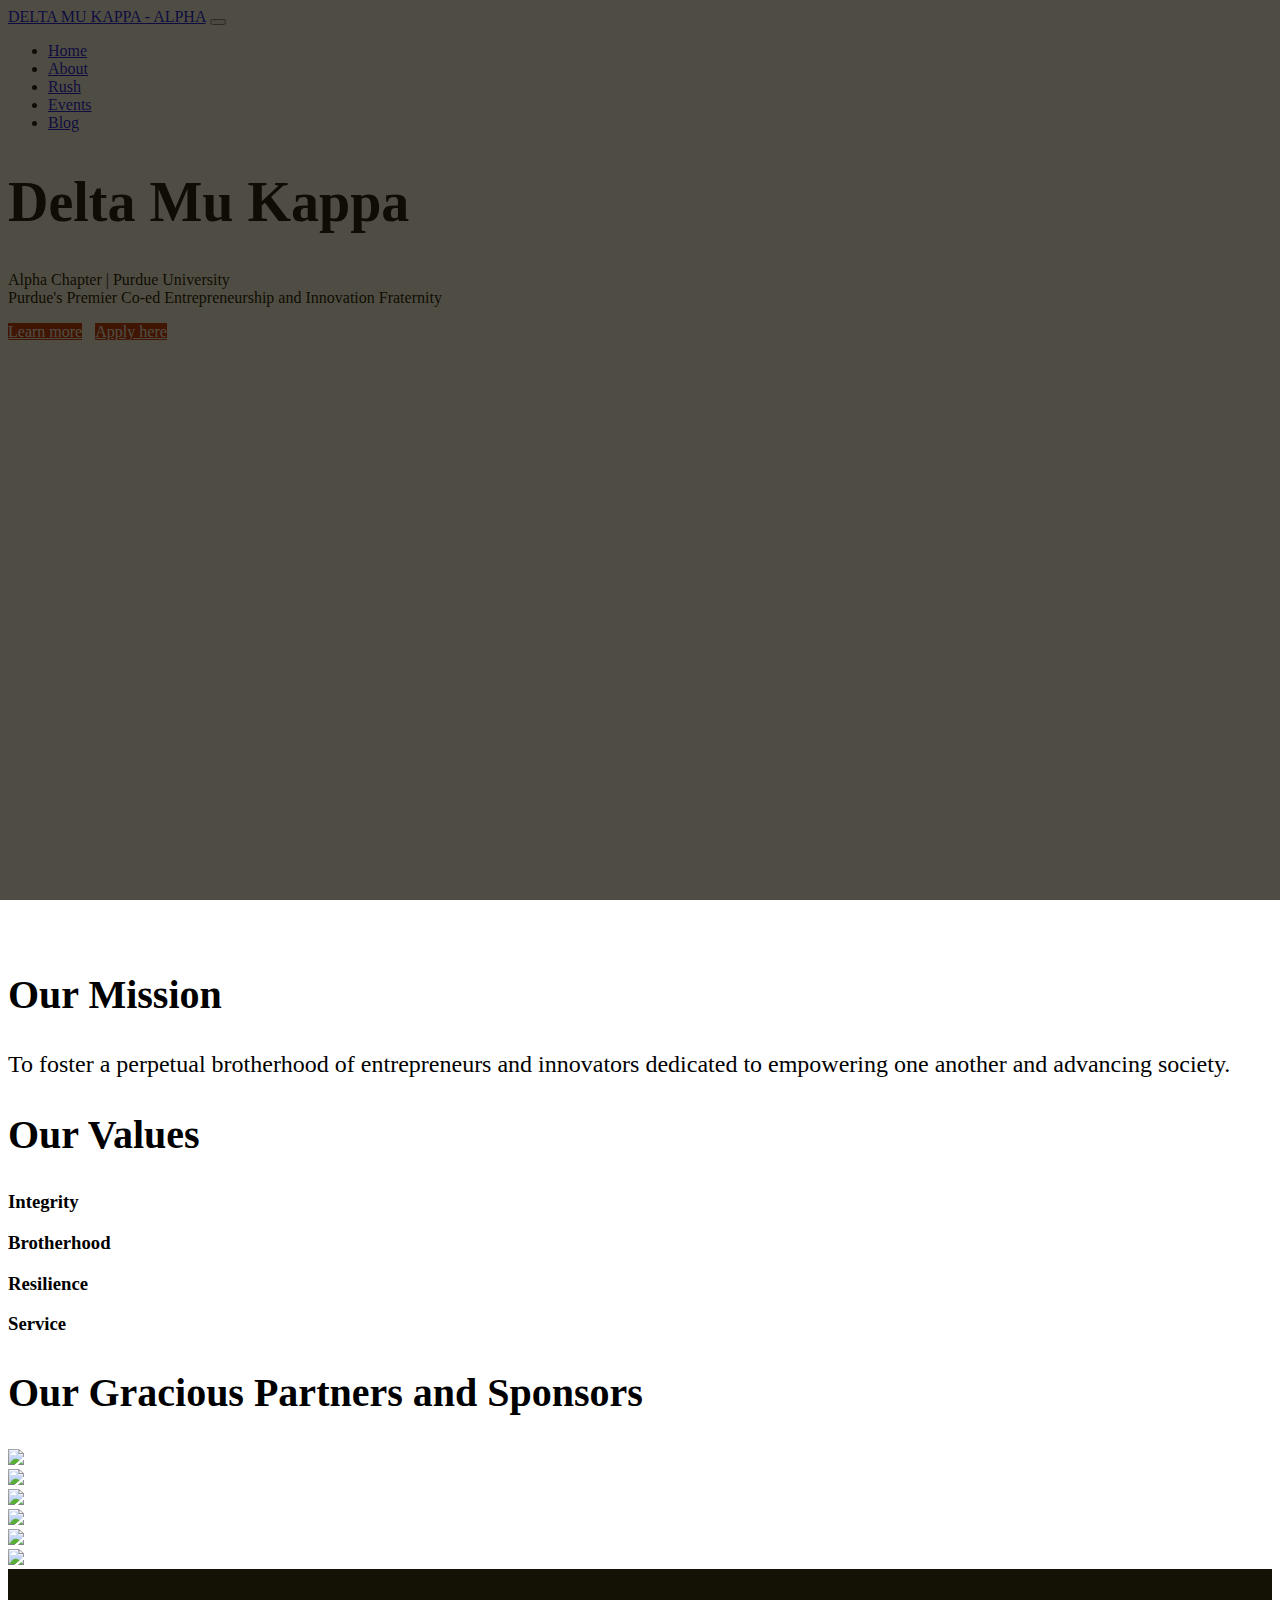
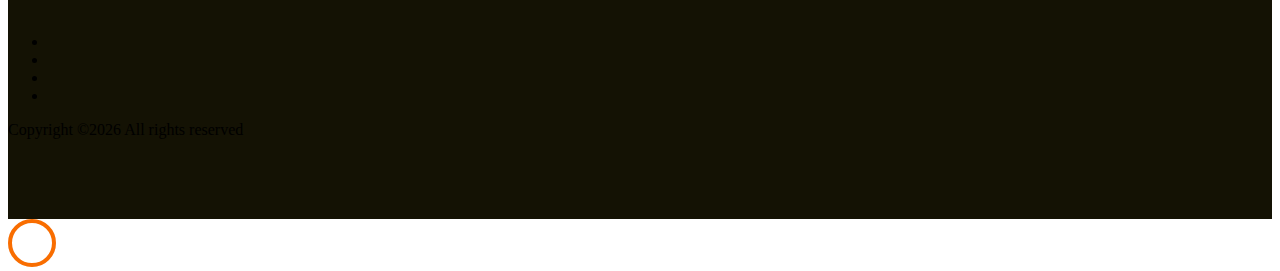
==== commit cd95f592: "removed entrepreneuher tab on all pages" ====
--- a/index.html
+++ b/index.html
@@ -1,687 +1,293 @@
-<!DOCTYPE html>
-<html lang="en">
-
-<head>
-    <meta charset="UTF-8">
-    <meta name="description" content="">
-    <meta http-equiv="X-UA-Compatible" content="IE=edge">
-    <meta name="viewport" content="width=device-width, initial-scale=1, shrink-to-fit=no">
-    <!-- The above 4 meta tags *must* come first in the head; any other head content must come *after* these tags -->
-
-    <!-- Title -->
-    <title>Musica - Music Template</title>
-
-    <!-- Favicon -->
-    <link rel="icon" href="img/core-img/favicon.ico">
-
-    <!-- Core Stylesheet -->
-    <link rel="stylesheet" href="style.css">
-
-</head>
-
-<body>
-    <!-- ##### Preloader ##### -->
-    <div class="preloader d-flex align-items-center justify-content-center">
-        <div class="circle-preloader">
-            <img src="img/core-img/compact-disc.png" alt="">
-        </div>
-    </div>
-
-    <!-- ##### Header Area Start ##### -->
-    <header class="header-area">
-        <!-- Navbar Area -->
-        <div class="musica-main-menu">
-            <div class="classy-nav-container breakpoint-off">
-                <div class="container-fluid">
-                    <!-- Menu -->
-                    <nav class="classy-navbar justify-content-between" id="musicaNav">
-
-                        <!-- Nav brand -->
-                        <a href="index.html" class="nav-brand"><img src="img/core-img/logo.png" alt=""></a>
-
-                        <!-- Navbar Toggler -->
-                        <div class="classy-navbar-toggler">
-                            <span class="navbarToggler"><span></span><span></span><span></span></span>
-                        </div>
-
-                        <!-- Menu -->
-                        <div class="classy-menu">
-
-                            <!-- close btn -->
-                            <div class="classycloseIcon">
-                                <div class="cross-wrap"><span class="top"></span><span class="bottom"></span></div>
-                            </div>
-
-                            <!-- Nav Start -->
-                            <div class="classynav">
-                                <ul>
-                                    <li><a href="index.html">Home</a></li>
-                                    <li><a href="about-us.html">About us</a></li>
-                                    <li><a href="#">Pages</a>
-                                        <ul class="dropdown">
-                                            <li><a href="index.html">Home</a></li>
-                                            <li><a href="about-us.html">About Us</a></li>
-                                            <li><a href="concert-tours.html">Concert &amp; Tours</a></li>
-                                            <li><a href="blog.html">News</a></li>
-                                            <li><a href="contact.html">Contact</a></li>
-                                            <li><a href="elements.html">Elements</a></li>
-                                        </ul>
-                                    </li>
-                                    <li><a href="#">Mega Menu</a>
-                                        <div class="megamenu">
-                                            <ul class="single-mega cn-col-4">
-                                                <li><a href="index.html">Home</a></li>
-                                                <li><a href="about-us.html">About Us</a></li>
-                                                <li><a href="concert-tours.html">Concert &amp; Tours</a></li>
-                                                <li><a href="blog.html">News</a></li>
-                                                <li><a href="contact.html">Contact</a></li>
-                                                <li><a href="elements.html">Elements</a></li>
-                                            </ul>
-                                            <ul class="single-mega cn-col-4">
-                                                <li><a href="index.html">Home</a></li>
-                                                <li><a href="about-us.html">About Us</a></li>
-                                                <li><a href="concert-tours.html">Concert &amp; Tours</a></li>
-                                                <li><a href="blog.html">News</a></li>
-                                                <li><a href="contact.html">Contact</a></li>
-                                                <li><a href="elements.html">Elements</a></li>
-                                            </ul>
-                                            <ul class="single-mega cn-col-4">
-                                                <li><a href="index.html">Home</a></li>
-                                                <li><a href="about-us.html">About Us</a></li>
-                                                <li><a href="concert-tours.html">Concert &amp; Tours</a></li>
-                                                <li><a href="blog.html">News</a></li>
-                                                <li><a href="contact.html">Contact</a></li>
-                                                <li><a href="elements.html">Elements</a></li>
-                                            </ul>
-                                            <ul class="single-mega cn-col-4">
-                                                <li><a href="index.html">Home</a></li>
-                                                <li><a href="about-us.html">About Us</a></li>
-                                                <li><a href="concert-tours.html">Concert &amp; Tours</a></li>
-                                                <li><a href="blog.html">News</a></li>
-                                                <li><a href="contact.html">Contact</a></li>
-                                                <li><a href="elements.html">Elements</a></li>
-                                            </ul>
-                                        </div>
-                                    </li>
-                                    <li><a href="concert-tours.html">Gallery</a></li>
-                                    <li><a href="contact.html">Contact</a></li>
-                                </ul>
-
-                                <!-- Social Button -->
-                                <div class="top-social-info">
-                                    <a href="#"><i class="fa fa-pinterest" aria-hidden="true"></i></a>
-                                    <a href="#"><i class="fa fa-facebook" aria-hidden="true"></i></a>
-                                    <a href="#"><i class="fa fa-twitter" aria-hidden="true"></i></a>
-                                    <a href="#"><i class="fa fa-dribbble" aria-hidden="true"></i></a>
-                                    <a href="#"><i class="fa fa-behance" aria-hidden="true"></i></a>
-                                    <a href="#"><i class="fa fa-linkedin" aria-hidden="true"></i></a>
-                                </div>
-
-                            </div>
-                            <!-- Nav End -->
-                        </div>
-                    </nav>
-                </div>
-            </div>
-        </div>
-    </header>
-    <!-- ##### Header Area End ##### -->
-
-    <!-- ##### Hero Area Start ##### -->
-    <section class="hero-area">
-        <div class="hero-slides owl-carousel">
-
-            <!-- Single Hero Slide -->
-            <div class="single-hero-slide d-flex align-items-center justify-content-center">
-                <!-- Slide Img -->
-                <div class="slide-img bg-img" style="background-image: url(img/bg-img/bg-1.jpg);"></div>
-                <!-- Slide Content -->
-                <div class="hero-slides-content text-center">
-                    <h2 data-animation="fadeInUp" data-delay="100ms">Musica <span>Musica</span></h2>
-                    <p data-animation="fadeInUp" data-delay="300ms">Music Theme</p>
-                </div>
-                <!-- Big Text -->
-                <h2 class="big-text">Musica</h2>
-            </div>
-
-            <!-- Single Hero Slide -->
-            <div class="single-hero-slide d-flex align-items-center justify-content-center">
-                <!-- Slide Img -->
-                <div class="slide-img bg-img" style="background-image: url(img/bg-img/bg-2.jpg);"></div>
-                <!-- Slide Content -->
-                <div class="hero-slides-content text-center">
-                    <h2 data-animation="fadeInUp" data-delay="100ms">Colorlib <span>Colorlib</span></h2>
-                    <p data-animation="fadeInUp" data-delay="300ms">Music Template</p>
-                </div>
-                <!-- Big Text -->
-                <h2 class="big-text">Colorlib</h2>
-            </div>
-
-            <!-- Single Hero Slide -->
-            <div class="single-hero-slide d-flex align-items-center justify-content-center">
-                <!-- Slide Img -->
-                <div class="slide-img bg-img" style="background-image: url(img/bg-img/bg-3.jpg);"></div>
-                <!-- Slide Content -->
-                <div class="hero-slides-content text-center">
-                    <h2 data-animation="fadeInUp" data-delay="100ms">Festival <span>Festival</span></h2>
-                    <p data-animation="fadeInUp" data-delay="300ms">Free Themes</p>
-                </div>
-                <!-- Big Text -->
-                <h2 class="big-text">Festival</h2>
-            </div>
-
-        </div>
-        <!-- bg gradients -->
-        <div class="bg-gradients"></div>
-
-        <!-- Slide Down -->
-        <div class="slide-down" id="scrollDown">
-            <h6>Slide Down</h6>
-            <div class="line"></div>
-        </div>
-    </section>
-    <!-- ##### Hero Area End ##### -->
-
-    <!-- ##### About Us Area Start ##### -->
-    <div class="about-us-area section-padding-100-0 bg-img bg-overlay" style="background-image: url(img/bg-img/bg-4.jpg);" id="about">
-        <div class="container">
-            <div class="row">
-                <div class="col-12">
-                    <div class="section-heading">
-                        <h2>Artist Bio</h2>
-                        <h6>Sed porta cursus enim, vitae maximus felis luctus iaculis.</h6>
-                    </div>
-                </div>
-            </div>
-
-            <div class="row">
-                <!-- About Thumbnail -->
-                <div class="col-12 col-lg-6">
-                    <div class="about-thumbnail mb-100">
-                        <img src="img/bg-img/bg-5.jpg" alt="">
-                    </div>
-                </div>
-                <!-- About Content -->
-                <div class="col-12 col-lg-6">
-                    <div class="about-content mb-100">
-                        <h4>Hello, It’s Michael Smithson</h4>
-                        <p>Nulla pretium tincidunt felis, nec sollicitudin mauris lobortis in. Aliquam eu feugiat ligula, laoreet efficitur nulla. Morbi nec neque porta, elementum massa at, vehicula nunc. Nulla facilisi. Donec id purus eu lectus imperdiet varius. Curabitur consectetur nunc sem, vitae cursus enim tempor eget. Praesent pellentesque nisi urna, sit amet suscipit ligula posuere id. Aenean id tortor vel quam ornare gravida. Phasellus luctus feugiat nunc, quis vulputate ipsum convallis quis. Integer vel nulla erat. Donec erat metus, luctus quis maximus quis, volutpat eu tellus. Interdum et malesuada fames ac ante ipsum primis in faucibus.</p>
-                        <img src="img/core-img/signature.png" alt="">
-                    </div>
-                </div>
-            </div>
-        </div>
-    </div>
-    <!-- ##### About Us Area End ##### -->
-
-    <!-- ##### Upcoming Shows Area Start ##### -->
-    <div class="upcoming-shows-area section-padding-100">
-        <div class="container">
-            <div class="row">
-                <div class="col-12">
-                    <div class="section-heading">
-                        <h2>Upcoming shows</h2>
-                        <h6>Sed porta cursus enim, vitae maximus felis luctus iaculis.</h6>
-                    </div>
-                </div>
-            </div>
-
-            <div class="row">
-                <div class="col-12">
-                    <!-- Upcoming Shows Content -->
-                    <div class="upcoming-shows-content">
-
-                        <!-- Single Upcoming Shows -->
-                        <div class="single-upcoming-shows d-flex align-items-center flex-wrap">
-                            <div class="shows-date">
-                                <h2>17 <span>July</span></h2>
-                            </div>
-                            <div class="shows-desc d-flex align-items-center">
-                                <div class="shows-img">
-                                    <img src="img/bg-img/s1.jpg" alt="">
-                                </div>
-                                <div class="shows-name">
-                                    <h6>Electric castle Festival</h6>
-                                    <p>Cluj, Romania</p>
-                                </div>
-                            </div>
-                            <div class="shows-location">
-                                <p>At the Castle</p>
-                            </div>
-                            <div class="shows-time">
-                                <p>20:30</p>
-                            </div>
-                            <div class="buy-tickets">
-                                <a href="#" class="btn musica-btn">Buy Tikets</a>
-                            </div>
-                        </div>
-
-                        <!-- Single Upcoming Shows -->
-                        <div class="single-upcoming-shows d-flex align-items-center flex-wrap">
-                            <div class="shows-date">
-                                <h2>23 <span>July</span></h2>
-                            </div>
-                            <div class="shows-desc d-flex align-items-center">
-                                <div class="shows-img">
-                                    <img src="img/bg-img/s2.jpg" alt="">
-                                </div>
-                                <div class="shows-name">
-                                    <h6>Electric Festival</h6>
-                                    <p>Manhathan, NY, USA</p>
-                                </div>
-                            </div>
-                            <div class="shows-location">
-                                <p>Main Stadium</p>
-                            </div>
-                            <div class="shows-time">
-                                <p>21:30</p>
-                            </div>
-                            <div class="buy-tickets">
-                                <a href="#" class="btn musica-btn">Buy Tikets</a>
-                            </div>
-                        </div>
-
-                        <!-- Single Upcoming Shows -->
-                        <div class="single-upcoming-shows d-flex align-items-center flex-wrap">
-                            <div class="shows-date">
-                                <h2>25 <span>July</span></h2>
-                            </div>
-                            <div class="shows-desc d-flex align-items-center">
-                                <div class="shows-img">
-                                    <img src="img/bg-img/s3.jpg" alt="">
-                                </div>
-                                <div class="shows-name">
-                                    <h6>Sunflower festival</h6>
-                                    <p>Paris, France</p>
-                                </div>
-                            </div>
-                            <div class="shows-location">
-                                <p>Sunflower Arena</p>
-                            </div>
-                            <div class="shows-time">
-                                <p>20:30</p>
-                            </div>
-                            <div class="buy-tickets">
-                                <a href="#" class="btn musica-btn">Buy Tikets</a>
-                            </div>
-                        </div>
-
-                        <!-- Single Upcoming Shows -->
-                        <div class="single-upcoming-shows d-flex align-items-center flex-wrap">
-                            <div class="shows-date">
-                                <h2>30 <span>July</span></h2>
-                            </div>
-                            <div class="shows-desc d-flex align-items-center">
-                                <div class="shows-img">
-                                    <img src="img/bg-img/s4.jpg" alt="">
-                                </div>
-                                <div class="shows-name">
-                                    <h6>Electric castle Festival</h6>
-                                    <p>Cluj, Romania</p>
-                                </div>
-                            </div>
-                            <div class="shows-location">
-                                <p>At the Castle</p>
-                            </div>
-                            <div class="shows-time">
-                                <p>20:30</p>
-                            </div>
-                            <div class="buy-tickets">
-                                <a href="#" class="btn musica-btn">Buy Tikets</a>
-                            </div>
-                        </div>
-
-                    </div>
-                </div>
-            </div>
-        </div>
-    </div>
-    <!-- ##### Upcoming Shows Area End ##### -->
-
-    <!-- ##### Music Player Area Start ##### -->
-    <div class="music-player-area section-padding-100">
-        <div class="container-fluid">
-            <div class="row">
-                <div class="col-12">
-                    <div class="music-player-slides owl-carousel">
-
-                        <!-- Single Music Player -->
-                        <div class="single-music-player">
-                            <img src="img/bg-img/mp1.jpg" alt="">
-
-                            <div class="music-info d-flex justify-content-between">
-                                <div class="music-text">
-                                    <h5>Artist’s/Band Name</h5>
-                                    <p>Love is all Around</p>
-                                </div>
-                                <div class="music-play-icon">
-                                    <audio preload="auto" controls>
-                                    <source src="audio/dummy-audio.mp3">
-                                </audio>
-                                </div>
-                            </div>
-                        </div>
-
-                        <!-- Single Music Player -->
-                        <div class="single-music-player">
-                            <img src="img/bg-img/mp2.jpg" alt="">
-
-                            <div class="music-info d-flex justify-content-between">
-                                <div class="music-text">
-                                    <h5>Artist’s/Band Name</h5>
-                                    <p>Love is all Around</p>
-                                </div>
-                                <div class="music-play-icon">
-                                    <audio preload="auto" controls>
-                                    <source src="audio/dummy-audio.mp3">
-                                </audio>
-                                </div>
-                            </div>
-                        </div>
-
-                        <!-- Single Music Player -->
-                        <div class="single-music-player">
-                            <img src="img/bg-img/mp3.jpg" alt="">
-
-                            <div class="music-info d-flex justify-content-between">
-                                <div class="music-text">
-                                    <h5>Artist’s/Band Name</h5>
-                                    <p>Love is all Around</p>
-                                </div>
-                                <div class="music-play-icon">
-                                    <audio preload="auto" controls>
-                                    <source src="audio/dummy-audio.mp3">
-                                </audio>
-                                </div>
-                            </div>
-                        </div>
-
-                        <!-- Single Music Player -->
-                        <div class="single-music-player">
-                            <img src="img/bg-img/mp4.jpg" alt="">
-
-                            <div class="music-info d-flex justify-content-between">
-                                <div class="music-text">
-                                    <h5>Artist’s/Band Name</h5>
-                                    <p>Love is all Around</p>
-                                </div>
-                                <div class="music-play-icon">
-                                    <audio preload="auto" controls>
-                                    <source src="audio/dummy-audio.mp3">
-                                </audio>
-                                </div>
-                            </div>
-                        </div>
-
-                    </div>
-                </div>
-            </div>
-        </div>
-    </div>
-    <!-- ##### Music Player Area End ##### -->
-
-    <!-- ##### Featured Album Area Start ##### -->
-    <div class="featured-album-area section-padding-100 clearfix">
-        <div class="container">
-            <div class="row">
-                <div class="col-12">
-                    <div class="featured-album-content d-flex flex-wrap">
-
-                        <!-- Album Thumbnail -->
-                        <div class="album-thumbnail h-100 bg-img" style="background-image: url(img/bg-img/bg-4.jpg);"></div>
-
-                        <!-- Album Songs -->
-                        <div class="album-songs h-100">
-
-                            <!-- Album Info -->
-                            <div class="album-info mb-50 d-flex flex-wrap align-items-center justify-content-between">
-                                <div class="album-title">
-                                    <h6>Featured album</h6>
-                                    <h4>Love is all Around</h4>
-                                </div>
-                                <div class="album-buy-now">
-                                    <a href="#" class="btn musica-btn">Buy it on Itunes</a>
-                                </div>
-                            </div>
-
-                            <div class="album-all-songs">
-
-                                <!-- Music Playlist -->
-                                <div class="music-playlist">
-                                    <!-- Single Song -->
-                                    <div class="single-music active">
-                                        <h6>Drop that beat</h6>
-                                        <audio preload="auto" controls>
-                                            <source src="audio/dummy-audio.mp3">
-                                        </audio>
-                                    </div>
-
-                                    <!-- Single Song -->
-                                    <div class="single-music">
-                                        <h6>Hey, Mister Dj</h6>
-                                        <audio preload="auto" controls>
-                                            <source src="audio/dummy-audio.mp3">
-                                        </audio>
-                                    </div>
-
-                                    <!-- Single Song -->
-                                    <div class="single-music">
-                                        <h6>Message to my future self</h6>
-                                        <audio preload="auto" controls>
-                                            <source src="audio/dummy-audio.mp3">
-                                        </audio>
-                                    </div>
-
-                                    <!-- Single Song -->
-                                    <div class="single-music">
-                                        <h6>Bring back the love</h6>
-                                        <audio preload="auto" controls>
-                                            <source src="audio/dummy-audio.mp3">
-                                        </audio>
-                                    </div>
-
-                                    <!-- Single Song -->
-                                    <div class="single-music">
-                                        <h6>Hey, Mister Dj - Remix</h6>
-                                        <audio preload="auto" controls>
-                                            <source src="audio/dummy-audio.mp3">
-                                        </audio>
-                                    </div>
-
-                                    <!-- Single Song -->
-                                    <div class="single-music">
-                                        <h6>Message to my future self</h6>
-                                        <audio preload="auto" controls>
-                                            <source src="audio/dummy-audio.mp3">
-                                        </audio>
-                                    </div>
-                                    <!-- Single Song -->
-                                    <div class="single-music">
-                                        <h6>Drop that beat</h6>
-                                        <audio preload="auto" controls>
-                                            <source src="audio/dummy-audio.mp3">
-                                        </audio>
-                                    </div>
-
-                                    <!-- Single Song -->
-                                    <div class="single-music">
-                                        <h6>Hey, Mister Dj</h6>
-                                        <audio preload="auto" controls>
-                                            <source src="audio/dummy-audio.mp3">
-                                        </audio>
-                                    </div>
-
-                                    <!-- Single Song -->
-                                    <div class="single-music">
-                                        <h6>Message to my future self</h6>
-                                        <audio preload="auto" controls>
-                                            <source src="audio/dummy-audio.mp3">
-                                        </audio>
-                                    </div>
-
-                                    <!-- Single Song -->
-                                    <div class="single-music">
-                                        <h6>Bring back the love</h6>
-                                        <audio preload="auto" controls>
-                                            <source src="audio/dummy-audio.mp3">
-                                        </audio>
-                                    </div>
-
-                                    <!-- Single Song -->
-                                    <div class="single-music">
-                                        <h6>Hey, Mister Dj - Remix</h6>
-                                        <audio preload="auto" controls>
-                                            <source src="audio/dummy-audio.mp3">
-                                        </audio>
-                                    </div>
-
-                                    <!-- Single Song -->
-                                    <div class="single-music">
-                                        <h6>Message to my future self</h6>
-                                        <audio preload="auto" controls>
-                                            <source src="audio/dummy-audio.mp3">
-                                        </audio>
-                                    </div>
-                                </div>
-                            </div>
-
-                            <!-- Now Playing -->
-                            <div class="now-playing d-flex flex-wrap align-items-center justify-content-between">
-                                <div class="songs-name">
-                                    <p>Playing</p>
-                                    <h6>Drop that beat</h6>
-                                </div>
-                                <audio preload="auto" controls>
-                                    <source src="audio/dummy-audio.mp3">
-                                </audio>
-                            </div>
-
-                        </div>
-                    </div>
-                </div>
-            </div>
-        </div>
-    </div>
-    <!-- ##### Featured Album Area End ##### -->
-
-    <!-- ##### Music Artists Area Start ##### -->
-    <div class="musica-music-artists-area d-flex flex-wrap clearfix">
-        <!-- Music Search -->
-        <div class="music-search bg-img bg-overlay2 wow fadeInUp" data-wow-delay="300ms" style="background-image: url(img/bg-img/bg-9.jpg);">
-            <!-- Content -->
-            <div class="music-search-content">
-                <h2>Music</h2>
-                <h4>Search for the best music</h4>
-            </div>
-        </div>
-
-        <!-- Artists Search -->
-        <div class="artists-search bg-img bg-overlay2 wow fadeInUp" data-wow-delay="600ms" style="background-image: url(img/bg-img/bg-1.jpg);">
-            <!-- Content -->
-            <div class="music-search-content">
-                <h2>Artists</h2>
-                <h4>Search for the best artists</h4>
-            </div>
-        </div>
-    </div>
-    <!-- ##### Music Artists Area End ##### -->
-
-    <!-- ##### Footer Area Start ##### -->
-    <footer class="footer-area section-padding-100-0">
-        <div class="container-fluid">
-            <div class="row">
-
-                <!-- Footer Widget Area -->
-                <div class="col-12 col-md-6 col-xl-3">
-                    <div class="footer-widget-area mb-100">
-                        <a href="#"><img src="img/core-img/logo2.png" alt=""></a>
-                        <p class="copywrite-text"><a href="#"><!-- Link back to Colorlib can't be removed. Template is licensed under CC BY 3.0. -->
-Copyright &copy;<script>document.write(new Date().getFullYear());</script> All rights reserved | This template is made with <i class="fa fa-heart-o" aria-hidden="true"></i> by <a href="https://colorlib.com" target="_blank">Colorlib</a>
-<!-- Link back to Colorlib can't be removed. Template is licensed under CC BY 3.0. -->
-</p>
-                    </div>
-                </div>
-
-                <!-- Footer Widget Area -->
-                <div class="col-12 col-sm-4 col-xl-2">
-                    <div class="footer-widget-area mb-100">
-                        <div class="widget-title">
-                            <h4>About</h4>
-                        </div>
-                        <nav>
-                            <ul class="footer-nav">
-                                <li><a href="#">About us</a></li>
-                                <li><a href="#">Our Services</a></li>
-                                <li><a href="#">The team</a></li>
-                                <li><a href="#">Careers</a></li>
-                            </ul>
-                        </nav>
-                    </div>
-                </div>
-
-                <!-- Footer Widget Area -->
-                <div class="col-12 col-sm-4 col-xl-2">
-                    <div class="footer-widget-area mb-100">
-                        <div class="widget-title">
-                            <h4>Links</h4>
-                        </div>
-                        <nav>
-                            <ul class="footer-nav">
-                                <li><a href="#">About us</a></li>
-                                <li><a href="#">Our Services</a></li>
-                                <li><a href="#">The team</a></li>
-                                <li><a href="#">Careers</a></li>
-                            </ul>
-                        </nav>
-                    </div>
-                </div>
-
-                <!-- Footer Widget Area -->
-                <div class="col-12 col-sm-4 col-xl-2">
-                    <div class="footer-widget-area mb-100">
-                        <div class="widget-title">
-                            <h4>Social</h4>
-                        </div>
-                        <nav>
-                            <ul class="footer-nav">
-                                <li><a href="#">Facebook</a></li>
-                                <li><a href="#">Twitter</a></li>
-                                <li><a href="#">Snapchat</a></li>
-                                <li><a href="#">Instagram</a></li>
-                            </ul>
-                        </nav>
-                    </div>
-                </div>
-
-                <!-- Footer Widget Area -->
-                <div class="col-12 col-md-6 col-xl-3">
-                    <div class="footer-widget-area mb-100">
-                        <div class="widget-title">
-                            <h4>Subscribe</h4>
-                        </div>
-                        <form action="#" method="post" class="subscribe-form">
-                            <input type="email" name="subscribe-email" id="subscribeemail">
-                            <button type="submit">subscribe</button>
-                        </form>
-                    </div>
-                </div>
-
-            </div>
-        </div>
-    </footer>
-    <!-- ##### Footer Area Start ##### -->
-
-    <!-- ##### All Javascript Script ##### -->
-    <!-- jQuery-2.2.4 js -->
-    <script src="js/jquery/jquery-2.2.4.min.js"></script>
-    <!-- Popper js -->
-    <script src="js/bootstrap/popper.min.js"></script>
-    <!-- Bootstrap js -->
-    <script src="js/bootstrap/bootstrap.min.js"></script>
-    <!-- All Plugins js -->
-    <script src="js/plugins/plugins.js"></script>
-    <!-- Active js -->
-    <script src="js/active.js"></script>
-</body>
-
+<!DOCTYPE html>
+<html lang="en">
+  <head>
+    <title>Delta Mu Kappa - Alpha Chapter</title>
+    <meta charset="utf-8">
+    <meta name="viewport" content="width=device-width, initial-scale=1, shrink-to-fit=no">
+    
+    <link href="https://fonts.googleapis.com/css?family=Poppins:300,400,500,600,700" rel="stylesheet">
+    <!-- <link href="https://fonts.googleapis.com/css?family=Raleway:400,600,700" rel="stylesheet"> -->
+    <!-- <link href="https://fonts.googleapis.com/css?family=Noto+Sans:400,700" rel="stylesheet"> -->
+    <!-- <link href="https://fonts.googleapis.com/css?family=Ubuntu:400,700" rel="stylesheet"> -->
+    <link rel="stylesheet" href="https://use.fontawesome.com/releases/v5.7.2/css/all.css" integrity="sha384-fnmOCqbTlWIlj8LyTjo7mOUStjsKC4pOpQbqyi7RrhN7udi9RwhKkMHpvLbHG9Sr" crossorigin="anonymous">
+
+    <link rel="stylesheet" href="css/open-iconic-bootstrap.min.css">
+    <link rel="stylesheet" href="css/animate.css">
+    
+    <link rel="stylesheet" href="css/owl.carousel.min.css">
+    <link rel="stylesheet" href="css/owl.theme.default.min.css">
+    <link rel="stylesheet" href="css/magnific-popup.css">
+
+    <link rel="stylesheet" href="css/aos.css">
+
+    <link rel="stylesheet" href="css/ionicons.min.css">
+
+    <link rel="stylesheet" href="css/bootstrap-datepicker.css">
+    <link rel="stylesheet" href="css/jquery.timepicker.css">
+
+    
+    <link rel="stylesheet" href="css/flaticon.css">
+    <link rel="stylesheet" href="css/icomoon.css">
+    <link rel="stylesheet" href="css/style.css">
+    <link rel="stylesheet" href="css/css/custom.css">
+  </head>
+  <body>
+    
+  <nav class="navbar navbar-expand-lg navbar-dark ftco_navbar bg-dark ftco-navbar-light" id="ftco-navbar">
+     <div class="container">
+       <a class="navbar-brand" href="/index.html">DELTA MU KAPPA - ALPHA</a>
+       <button class="navbar-toggler" type="button" data-toggle="collapse" data-target="#ftco-nav" aria-controls="ftco-nav" aria-expanded="false" aria-label="Toggle navigation">
+         <span class="oi oi-menu"></span>
+       </button>
+
+       <div class="collapse navbar-collapse" id="ftco-nav">
+         <ul class="navbar-nav ml-auto">
+           <li class="nav-item active"><a href="/index.html" class="nav-link">Home</a></li>
+           <li class="nav-item"><a href="/about.html" class="nav-link">About</a></li>
+           <li class="nav-item"><a href="/rush" class="nav-link">Rush</a></li>
+           <li class="nav-item"><a class="nav-link" href="/events.html">Events</a></li>
+           <!--<li class="nav-item"><a class="nav-link" href="/entrepreneuher.html">EntrepreneuHer</a></li>-->
+           <li class="nav-item"><a href="https://medium.com/behind-the-change/alpha/home" class="nav-link">Blog</a></li>
+         </ul>
+       </div>
+     </div>
+   </nav>
+  <!-- END nav -->
+    
+    <div class="hero-wrap">
+      <div class="overlay"></div>
+      <div class="color-overlay"></div>
+      <!-- <div class="circle-bg"></div> -->
+      <!-- <div class="circle-bg-2"></div> -->
+      <div class="container-fluid">
+        <div class="slider-text d-md-flex align-items-center text-center justify-content-center" data-scrollax-parent="true">
+
+          <div class="" data-scrollax=" properties: { translateY: '70%' }">
+          	<h1 class="mb-4" data-scrollax="properties: { translateY: '30%', opacity: 1.6 }">Delta Mu Kappa</h1>
+            <p class="mb-md-5 mb-sm-3" data-scrollax="properties: { translateY: '30%', opacity: 1.6 }">Alpha Chapter | Purdue University<br>Purdue's Premier Co-ed Entrepreneurship and Innovation Fraternity</p>
+            <a href="about.html" class="btn btn-primary px-4 py-3 header-btn">Learn more</a>
+            <a href="/apply" class="btn btn-primary px-4 py-3 header-btn">Apply here</a>
+
+          </div>
+          <!-- <div class="one-half align-self-md-end align-self-sm-center">
+          	<div class="slider-carousel owl-carousel">
+          		<div class="item">
+			          <img src="images/dashboard_full_1.png" class="img-fluid img"alt="">
+		          </div>
+		          <div class="item">
+			          <img src="images/dashboard_full_2.png" class="img-fluid img"alt="">
+		          </div>
+		          <div class="item">
+			          <img src="images/dashboard_full_3.png" class="img-fluid img"alt="">
+		          </div>
+	          </div>
+          </div>
+        </div> -->
+      </div>
+    </div>
+    
+    <section class="ftco-section bg-light">
+    	<div class="container">
+    		<div class="row justify-content-center mb-5 mt-5">
+          <div class="col-md-8 text-center heading-section ftco-animate">
+            <h2 class="mb-4">Our Mission</h2>
+            <p>To foster a perpetual brotherhood of entrepreneurs and innovators dedicated to empowering one another and advancing society.</p>
+          </div>
+        </div>
+    	</div>
+    </section>
+  
+    <section class="ftco-section services-section">
+      <div class="container">
+      	<div class="row justify-content-center mb-5 pb-5">
+          <div class="col-md-8 text-center heading-section ftco-animate">
+            <h2 class="mb-4">Our Values</h2>
+          </div>
+        </div>
+        <div class="row">
+          <div class="col-md-3">
+            <div class="media block-6 services d-block text-center">
+              <div class="d-flex justify-content-center"><div class="icon"><i class="fas fa-balance-scale"></i></div></div>
+              <div class="media-body p-2 mt-3">
+                <h3 class="heading">Integrity</h3>
+              </div>
+            </div>      
+          </div>
+          <div class="col-md-3">
+            <div class="media block-6 services d-block text-center">
+              <div class="d-flex justify-content-center"><div class="icon"><i class="fas fa-users"></i></span></div></div>
+              <div class="media-body p-2 mt-3">
+                <h3 class="heading">Brotherhood</h3>
+              </div>
+            </div>    
+          </div>
+          <div class="col-md-3">
+            <div class="media block-6 services d-block text-center">
+              <div class="d-flex justify-content-center"><div class="icon"><i class="fas fa-gem"></i></div></div>
+              <div class="media-body p-2 mt-3">
+                <h3 class="heading">Resilience</h3>
+              </div>
+            </div>      
+          </div>
+          <div class="col-md-3">
+            <div class="media block-6 services d-block text-center">
+              <div class="d-flex justify-content-center"><div class="icon"><i class="fas fa-hands-helping"></i></div></div>
+              <div class="media-body p-2 mt-3">
+                <h3 class="heading">Service</h3>
+              </div>
+            </div>      
+          </div>
+        </div>
+      </div>
+    </section>
+
+    <section class="ftco-section bg-light">
+    	<div class="container">
+    		<div class="row justify-content-center mb-5 pb-5">
+          <div class="col-md-7 text-center heading-section ftco-animate">
+            <h2 class="mb-4">Our Gracious Partners and Sponsors</h2>
+          </div>
+        </div>
+    		<div class="row">
+          <div class="col col-md-2">
+            <img class="sponsors" src="images/sponsors/harris-corporation-logo.png">
+          </div>
+          <div class="col col-md-2">
+            <img class="sponsors" src="images/sponsors/purdue-engineering_logo.png">
+          </div>
+          <div class="col col-md-2">
+            <img class="sponsors" src="images/sponsors/polytechnic.png">
+          </div>
+          <div class="col col-md-2">
+           <img class="sponsors" src="images/sponsors/gutweinlaw.png">
+          </div>
+          <div class="col col-md-2">
+            <img class="sponsors" src="images/sponsors/Orange-Icon-with-Vertical-Text.png">
+          </div>
+          <div class="col col-md-2">
+            <img class="sponsors" src="images/sponsors/wabash.jpg">
+          </div>
+	      </div>
+    	</div>
+    </section>
+
+  <!--   <section class="ftco-section-parallax">
+      <div class="parallax-img d-flex align-items-center">
+        <div class="container">
+          <div class="row d-flex justify-content-center">
+            <div class="col-md-7 text-center heading-section heading-section-white ftco-animate">
+              <h2>Subcribe to our Newsletter</h2>
+              <p>Far far away, behind the word mountains, far from the countries Vokalia and Consonantia, there live the blind texts. Separated they live in</p>
+              <div class="row d-flex justify-content-center mt-5">
+                <div class="col-md-6">
+                  <form action="#" class="subscribe-form">
+                    <div class="form-group">
+                      <span class="icon icon-paper-plane"></span>
+                      <input type="text" class="form-control" placeholder="Enter email address">
+                    </div>
+                  </form>
+                </div>
+              </div>
+            </div>
+          </div>
+        </div>
+      </div>
+    </section>
+ -->
+    <!-- <section class="ftco-section bg-light">
+      <div class="container">
+        <div class="row justify-content-center mb-5 pb-5">
+          <div class="col-md-7 text-center heading-section ftco-animate">
+            <h2>Recent Blog</h2>
+            <p>Check out the stories that the brothers of Delta Mu Kappa have to share!</p>
+          </div>
+        </div>
+        <div class="row">
+          <div class="col-md-4 ftco-animate">
+            <div class="blog-entry">
+              <a href="blog-single.html" class="block-20" style="background-image: url('images/image_1.jpg');">
+              </a>
+              <div class="text p-4 d-block">
+                <div class="meta mb-3">
+                  <div><a href="#">August 12, 2018</a></div>
+                  <div><a href="#">Admin</a></div>
+                  <div><a href="#" class="meta-chat"><span class="icon-chat"></span> 3</a></div>
+                </div>
+                <h3 class="heading"><a href="#">Even the all-powerful Pointing has no control about the blind texts</a></h3>
+              </div>
+            </div>
+          </div>
+          <div class="col-md-4 ftco-animate">
+            <div class="blog-entry" data-aos-delay="100">
+              <a href="blog-single.html" class="block-20" style="background-image: url('images/image_2.jpg');">
+              </a>
+              <div class="text p-4">
+                <div class="meta mb-3">
+                  <div><a href="#">August 12, 2018</a></div>
+                  <div><a href="#">Admin</a></div>
+                  <div><a href="#" class="meta-chat"><span class="icon-chat"></span> 3</a></div>
+                </div>
+                <h3 class="heading"><a href="#">Even the all-powerful Pointing has no control about the blind texts</a></h3>
+              </div>
+            </div>
+          </div>
+          <div class="col-md-4 ftco-animate">
+            <div class="blog-entry" data-aos-delay="200">
+              <a href="blog-single.html" class="block-20" style="background-image: url('images/image_3.jpg');">
+              </a>
+              <div class="text p-4">
+                <div class="meta mb-3">
+                  <div><a href="#">August 12, 2018</a></div>
+                  <div><a href="#">Admin</a></div>
+                  <div><a href="#" class="meta-chat"><span class="icon-chat"></span> 3</a></div>
+                </div>
+                <h3 class="heading"><a href="#">Even the all-powerful Pointing has no control about the blind texts</a></h3>
+              </div>
+            </div>
+          </div>
+        </div>
+      </div>
+    </section> -->
+
+    <footer class="ftco-footer ftco-bg-dark ftco-section">
+      <div class="container">
+          <div class="text-center">
+            <ul class="ftco-footer-social list-unstyled">
+              <li class="ftco-animate"><a href="https://twitter.com/DMKPurdue"><span class="icon-twitter"></span></a></li>
+              <li class="ftco-animate"><a href="https://www.facebook.com/dmkpurdue/"><span class="icon-facebook"></span></a></li>
+              <li class="ftco-animate"><a href="https://www.instagram.com/dmk.purdue/"><span class="icon-instagram"></span></a></li>
+              <li class="ftco-animate"><a href="https://www.linkedin.com/company/delta-mu-kappa"><span class="icon-linkedin"></span></a></li>
+            </ul>
+          </div>
+          <div class="text-center">
+            <p> Copyright &copy;<script>document.write(new Date().getFullYear());</script> All rights reserved
+          </div>
+      </div>
+    </footer>
+    
+  
+
+  <!-- loader -->
+  <div id="ftco-loader" class="show fullscreen"><svg class="circular" width="48px" height="48px"><circle class="path-bg" cx="24" cy="24" r="22" fill="none" stroke-width="4" stroke="#eeeeee"/><circle class="path" cx="24" cy="24" r="22" fill="none" stroke-width="4" stroke-miterlimit="10" stroke="#F96D00"/></svg></div>
+
+
+  <script src="js/jquery.min.js"></script>
+  <script src="js/jquery-migrate-3.0.1.min.js"></script>
+  <script src="js/popper.min.js"></script>
+  <script src="js/bootstrap.min.js"></script>
+  <script src="js/jquery.easing.1.3.js"></script>
+  <script src="js/jquery.waypoints.min.js"></script>
+  <script src="js/jquery.stellar.min.js"></script>
+  <script src="js/owl.carousel.min.js"></script>
+  <script src="js/jquery.magnific-popup.min.js"></script>
+  <script src="js/aos.js"></script>
+  <script src="js/jquery.animateNumber.min.js"></script>
+  <script src="js/bootstrap-datepicker.js"></script>
+  <script src="js/jquery.timepicker.min.js"></script>
+  <script src="js/scrollax.min.js"></script>
+  <script src="https://maps.googleapis.com/maps/api/js?key=AIzaSyBVWaKrjvy3MaE7SQ74_uJiULgl1JY0H2s&sensor=false"></script>
+  <script src="js/google-map.js"></script>
+  <script src="js/main.js"></script>
+    
+  </body>
 </html>--- a/css/css/custom.css
+++ b/css/css/custom.css
@@ -0,0 +1,195 @@
+/* Common */
+
+body {
+  /*font-family: "Raleway";*/
+}
+
+.btn {
+  border-radius: 0px !important;
+}
+
+.heading-section .subheading {
+  color: #C42203;
+}
+/* Navbar */
+.ftco-navbar-light.scrolled .nav-item.active > a {
+  color: #141204 !important;
+}
+
+.header-btn {
+  width: 200px !important;
+  margin-right: 10px;
+}
+
+/* Hero */
+
+.slider-text h1 {
+  font-weight: bold;
+  font-size: 3.5rem;
+}
+
+.hero-wrap {
+  height: 768px;
+}
+
+.hero-wrap .container-fluid {
+  height: 768px;
+}
+
+.hero-wrap .overlay {
+  background: url("../../images/bg.png") no-repeat center center fixed; 
+  -webkit-background-size: cover;
+  -moz-background-size: cover;
+  -o-background-size: cover;
+  background-size: cover;
+}
+
+.hero-wrap .container-fluid {
+  height: 100%;
+}
+
+.services .icon:before {
+  background: #C42203;
+  opacity: 0.5;
+}
+
+.services .icon:after {
+  background: #C42203;
+  opacity: 0.5;
+}
+
+.btn.btn-primary {
+  background: #C42203 !important;
+  color: white !important;
+  border: none !important;
+}
+
+.btn.btn-primary:hover {
+  background: #a01c03 !important;
+  color: white !important;
+  border: none !important;
+}
+
+.btn.btn-primary:focus {
+  background: #a01c03 !important;
+  color: white !important;
+  border: none !important;
+}
+
+.hero-wrap .color-overlay {
+  position: absolute;
+  top: 0;
+  bottom: 0;
+  left: 0;
+  right: 0;
+  opacity: 0.75;
+  background: #141204;
+  /*z-index: 1;*/
+}
+
+.heading-section h2 {
+  font-size: 2.5rem;
+}
+
+.heading-section p {
+  font-size: 1.5rem;
+}
+
+
+/* Sponsors */
+
+.sponsors {
+  width: 100%;
+}
+
+/* About Page */
+.ftco-section .nav-pills .nav-link.active, .ftco-section .nav-pills .nav-link:hover {
+  background: #C42203;
+  border: 1px solid #C42203;
+}
+
+.ftco-section .nav-pills .nav-link {
+  border: 1px solid #C42203;
+  color: #C42203;
+}
+
+/* About */
+.img-fluid {
+  object-fit: cover;
+  width: 100%;
+  height: 400px;
+}
+
+.block-10 {
+  padding-left: 25px;
+  padding-right: 25px;
+}
+
+.block-10 .person-info .name {
+  font-size: 1.5rem;
+}
+
+.block-10 .person-info .position {
+  font-size: 1rem;
+  font-weight: bolder;
+}
+
+.profile-company {
+  font-weight: bolder;
+}
+
+/* Events */
+
+.event-title, .event-description {
+  z-index: 1;
+}
+
+.event-card {
+  margin-bottom: 25px;
+  min-height: 380px;
+}
+
+.event-card-title {
+  font-size: 1.5rem;
+  margin-top: 37.5px;
+  opacity: 1;
+  color: white;
+  position: absolute;
+  left: 0;
+  right: 0;
+}
+
+.event-card-text {
+  font-size: 0.8rem;
+}
+
+.event-card-header {
+  height: 150px;
+}
+
+.event-card-overlay {
+  position: absolute;
+  top: 0;
+  bottom: 0;
+  left: 0;
+  right: 0;
+  /*padding: 50px 30px;*/
+/*  height: 100%;
+  width: 100%;*/
+  opacity: 0.75;
+  transition: .5s ease;
+  background-color: black;
+  text-align: left;
+}
+
+/* Footer */
+
+.fas {
+  font-size: 3rem;
+  color: #141204;
+}
+
+.ftco-footer {
+  padding: 3em 0 4em 0;
+  background: #141204;
+}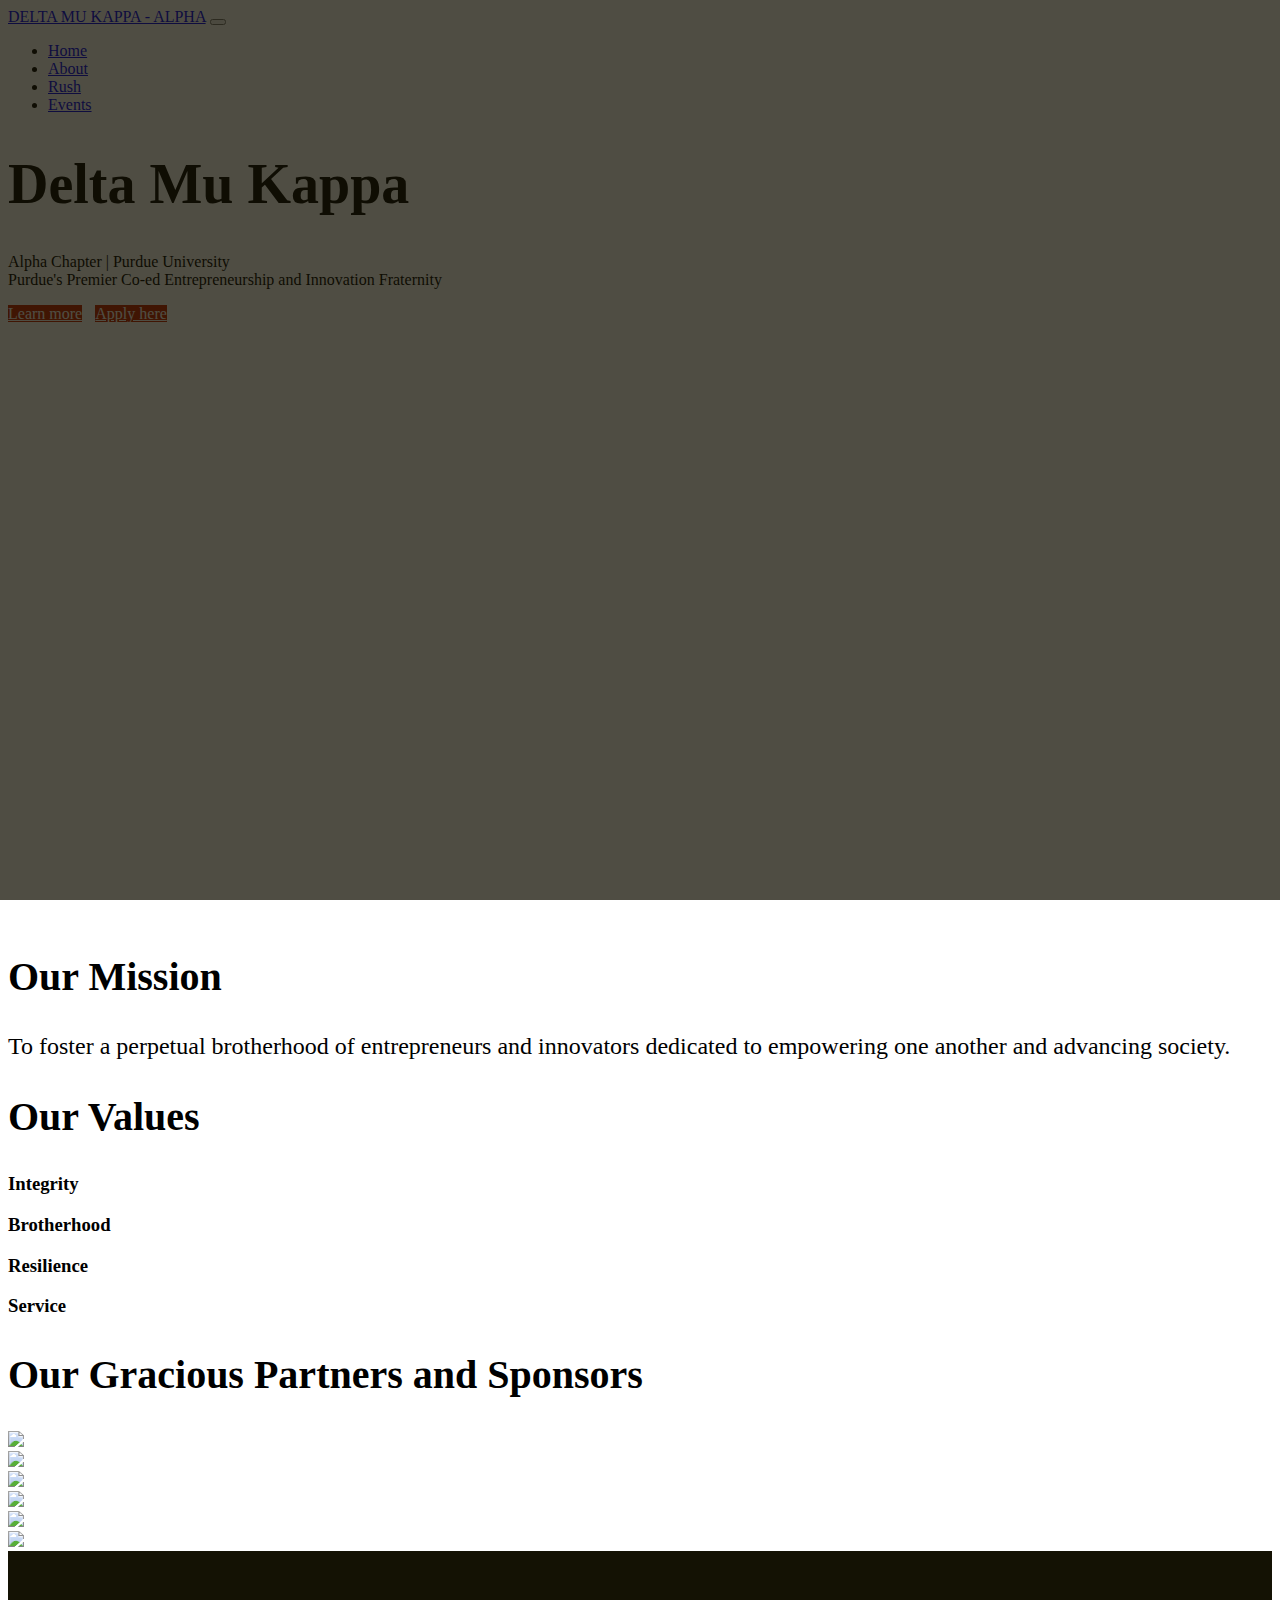
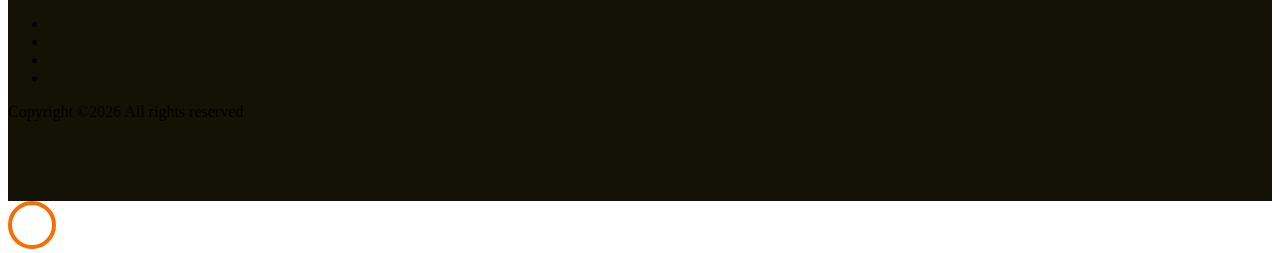
==== commit b5803ce1: "temporarily commented out the blog tab" ====
--- a/index.html
+++ b/index.html
@@ -47,7 +47,7 @@
            <li class="nav-item"><a href="/rush" class="nav-link">Rush</a></li>
            <li class="nav-item"><a class="nav-link" href="/events.html">Events</a></li>
            <!--<li class="nav-item"><a class="nav-link" href="/entrepreneuher.html">EntrepreneuHer</a></li>-->
-           <li class="nav-item"><a href="https://medium.com/behind-the-change/alpha/home" class="nav-link">Blog</a></li>
+           <!--<li class="nav-item"><a href="https://medium.com/behind-the-change/alpha/home" class="nav-link">Blog</a></li>-->
          </ul>
        </div>
      </div>
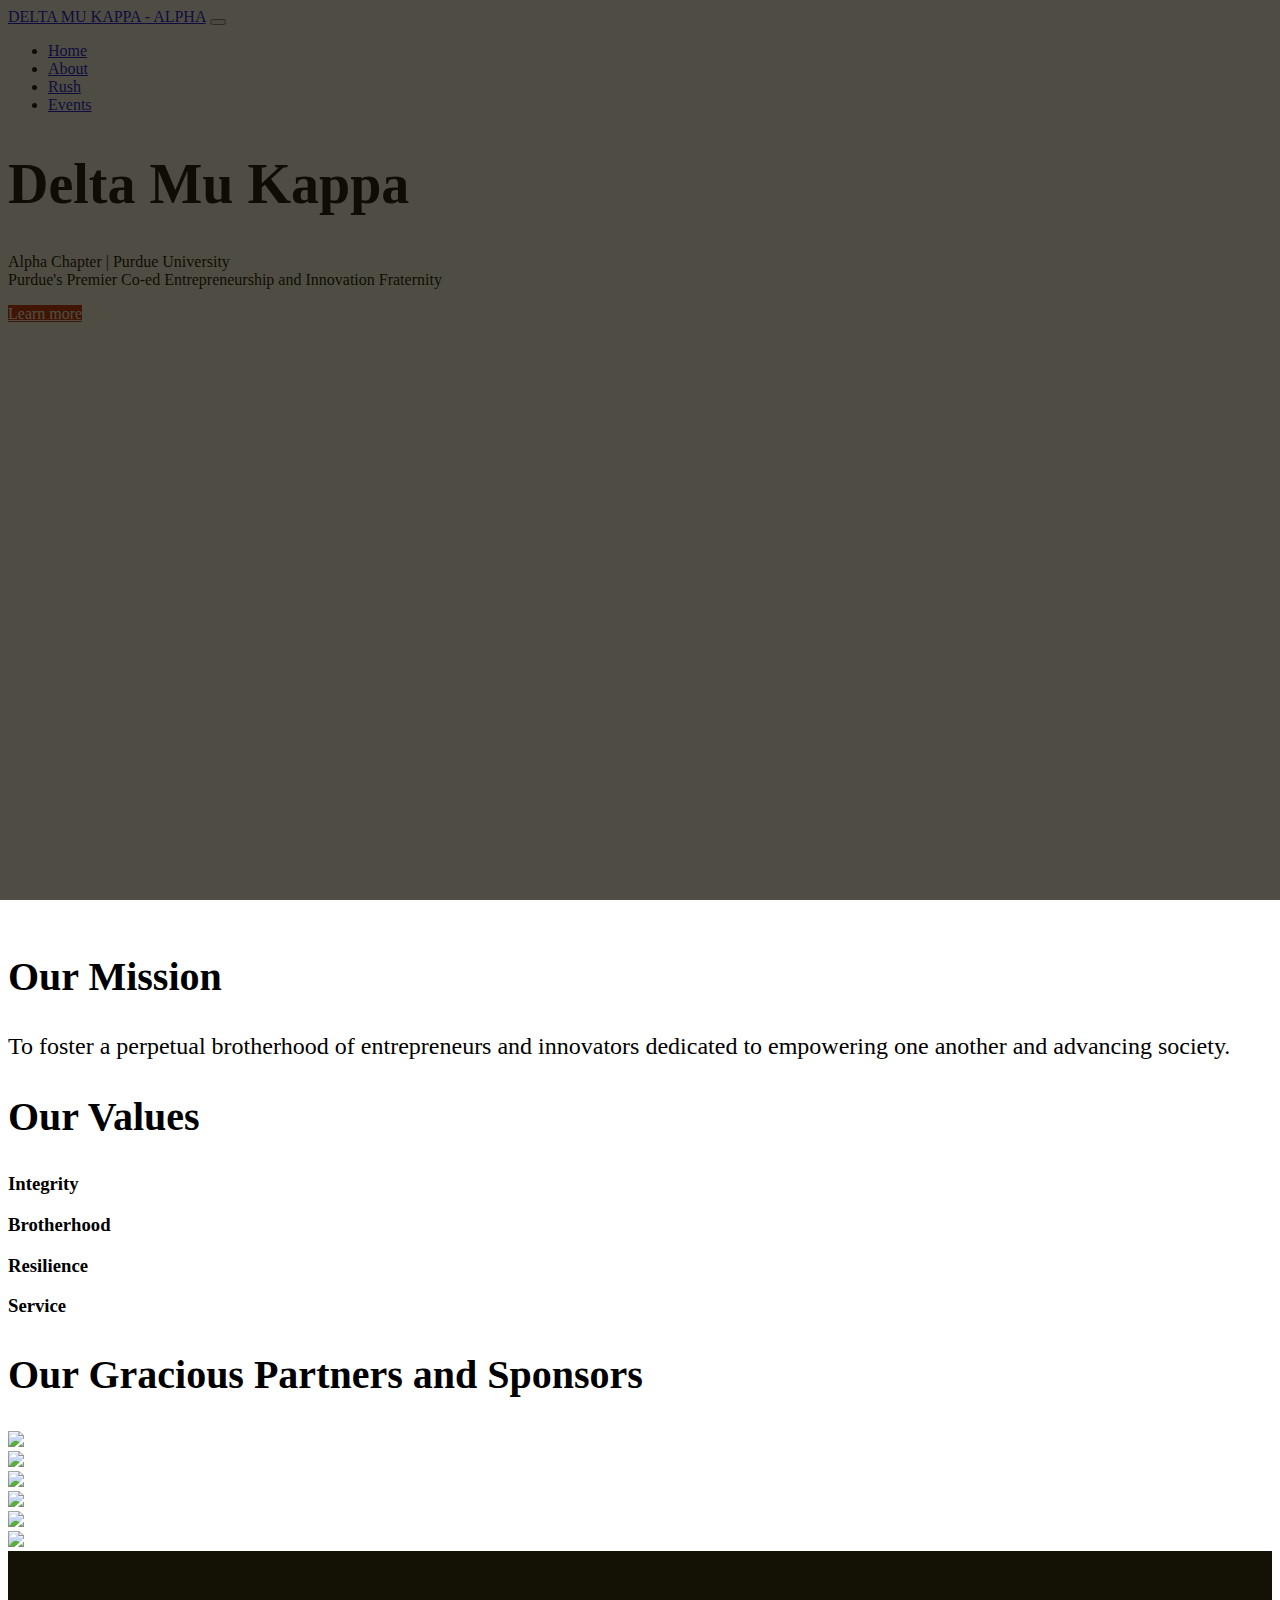
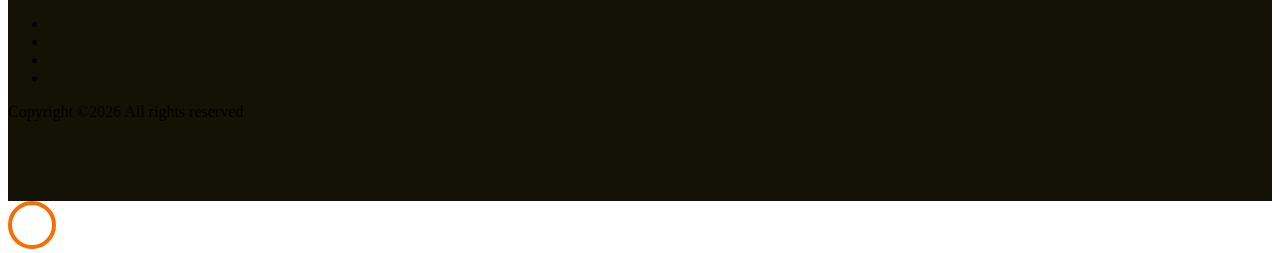
==== commit 39420128: "commented out apply button" ====
--- a/index.html
+++ b/index.html
@@ -66,7 +66,7 @@
           	<h1 class="mb-4" data-scrollax="properties: { translateY: '30%', opacity: 1.6 }">Delta Mu Kappa</h1>
             <p class="mb-md-5 mb-sm-3" data-scrollax="properties: { translateY: '30%', opacity: 1.6 }">Alpha Chapter | Purdue University<br>Purdue's Premier Co-ed Entrepreneurship and Innovation Fraternity</p>
             <a href="about.html" class="btn btn-primary px-4 py-3 header-btn">Learn more</a>
-            <a href="/apply" class="btn btn-primary px-4 py-3 header-btn">Apply here</a>
+            <!--<a href="/apply" class="btn btn-primary px-4 py-3 header-btn">Apply here</a>-->
 
           </div>
           <!-- <div class="one-half align-self-md-end align-self-sm-center">
@@ -290,4 +290,4 @@
   <script src="js/main.js"></script>
     
   </body>
-</html>+</html>
